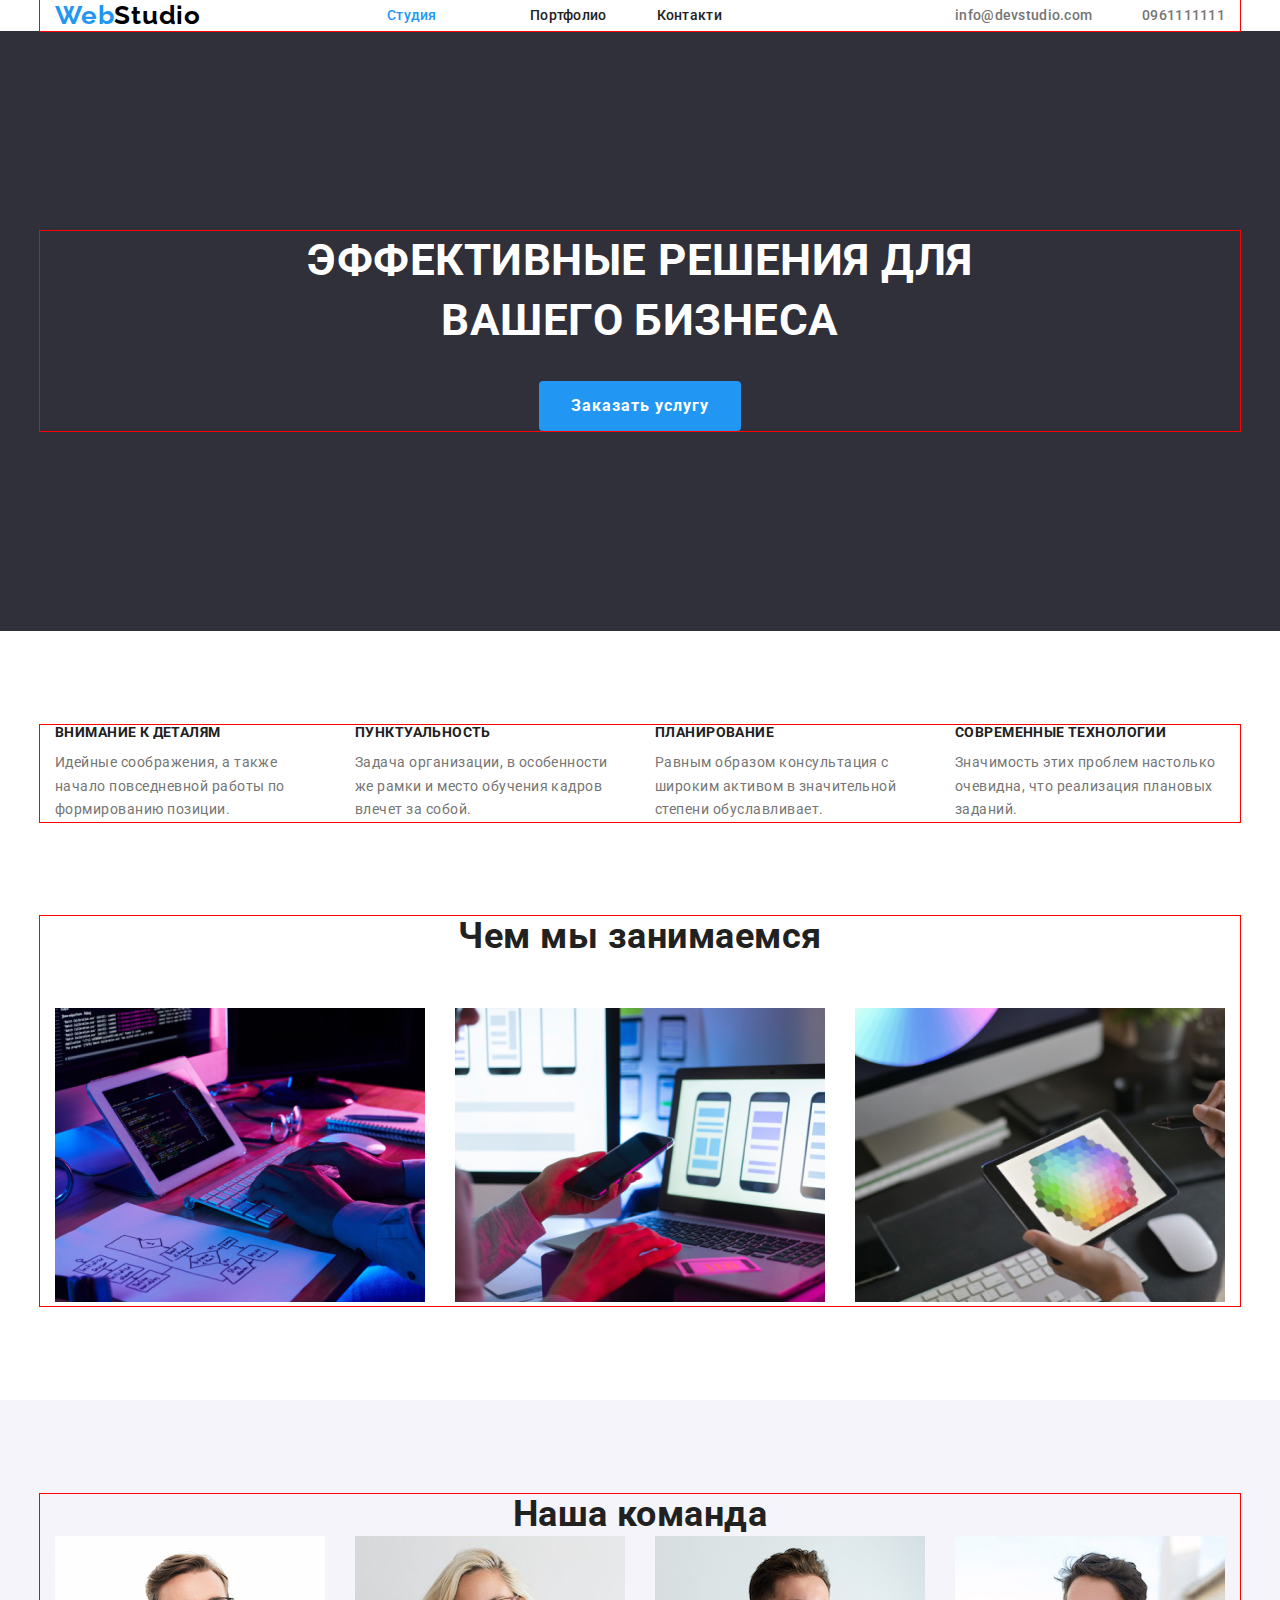
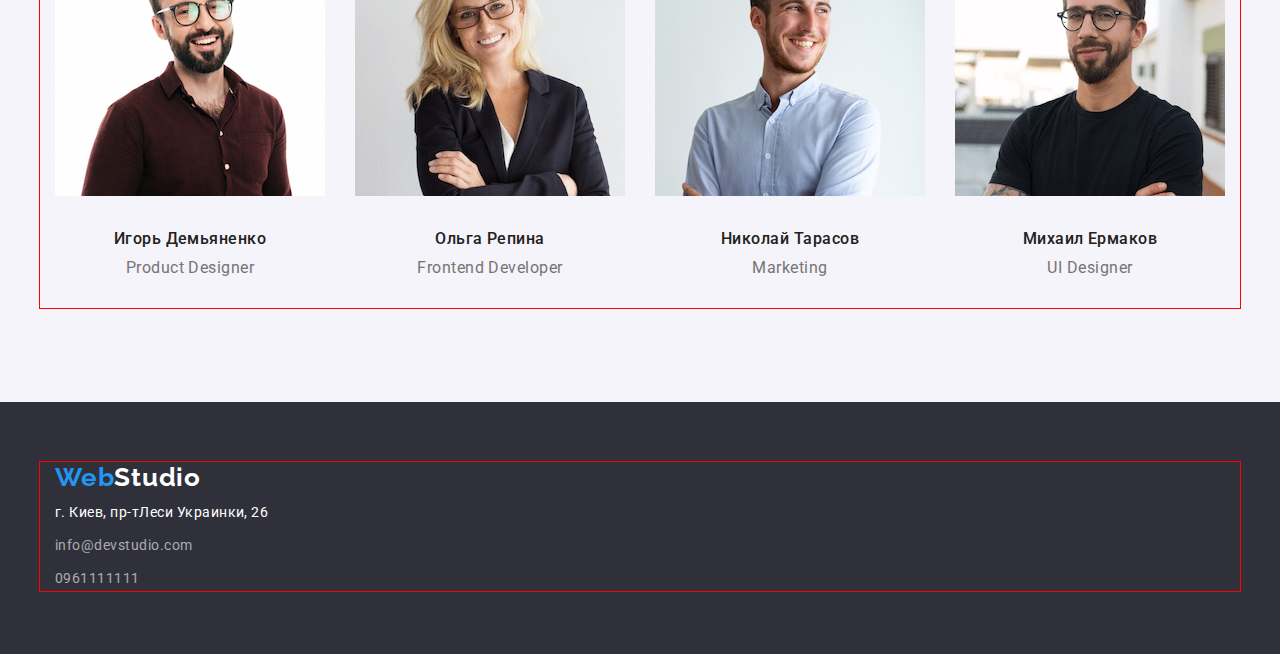
==== index.html @ 9a8a69e4 "first" ====
<!DOCTYPE html>
<html lang="en">

<head>
    <meta charset="UTF-8">
    <meta http-equiv="X-UA-Compatible" content="IE=edge">
    <meta name="viewport" content="width=device-width, initial-scale=1.0">
    <title>Document</title>

    <link rel="preconnect" href="https://fonts.googleapis.com">
    <link rel="preconnect" href="https://fonts.gstatic.com" crossorigin>
    <link href="https://fonts.googleapis.com/css2?family=Raleway:wght@700&family=Roboto:wght@400;500;700&display=swap" rel="stylesheet">
    <link rel="stylesheet" href="node_modules/modern-normalize/modern-normalize.css">
    <link rel="stylesheet" href="./css/styles.css">



</head>

<body>
    <header class="header">

        <div class="container">
            <nav class="header-nav">

                <a href="index.html" class="header-logo logo link"> Web<span class="logo-accent">Studio</span>
            <ul class="header-list list">

                <li class="header-item">

                    <a href ="./index.html" class="header-link current link"> Студия </a>

                </li>

                <li class="header-item">


                    <a href="./portfolio.html" class="header-link link">Портфолио</a></li>
                <li class="header-item">

                    <a href="" class="header-link link"> Контакти</a>
                </li>
                </ul>
            </nav>

            <ul class="site-contact list">
                <li class="site-item">
                    <a href="mailto:info@devstudio.com" class="contact-item link">info@devstudio.com</a>
                </li>
                <li class="site-item">
                    <a href="tel:0961111111" class="contact-item link">0961111111</a>
                </li>
            </ul>
        </div>

    </header>

    <main>
        <section class="first">
            <div class="container">
                <h1 class="first-title">Эффективные решения для вашего бизнеса</h1>
                <button class="first-btn " type="Заказать услугу "> Заказать услугу</button>
            </div>
        </section>

        <section class="second ">
            <div class="container ">
                <h2></h2>
                <ul class="second-content list ">
                    <li class="second-list ">

                        <h3 class="second-title "> Внимание к деталям </h3>
                        <p class="second-text ">Идейные соображения, а также начало повседневной работы по формированию позиции.</p>
                    </li>
                    <li class="second-list ">
                        <h3 class="second-title ">Пунктуальность</h3>
                        <p class="second-text ">Задача организации, в особенности же рамки и место обучения кадров влечет за собой.</p>
                    </li>
                    <li class="second-list ">
                        <h3 class="second-title ">Планирование</h3>
                        <p class="second-text ">Равным образом консультация с широким активом в значительной степени обуславливает.</p>
                    </li>
                    <li class="second-list ">
                        <h3 class="second-title ">Современные технологии</h3>
                        <p class="second-text ">Значимость этих проблем настолько очевидна, что реализация плановых заданий.</p>
                    </li>
                </ul>
            </div>
        </section>
        <section class="third ">
            <div class="container ">
                <h2 class="third-title ">Чем мы занимаемся</h2>
                <ul class="third-img list ">
                    <li class="third-item">
                        <img src="images/goit-img.jpg " alt="фото " width="370 " /> </li>
                    <li class="third-item">
                        <img src="images/img-2.jpg " alt="фото2 " width="370 " /> </li>
                    <li class="third-item">
                        <img src="images/img-3.jpg " alt="фото3 " width="370 " /> </li>
                </ul>
            </div>
        </section>
        <section class="team ">
            <div class="container ">
                <h2 class="team-title ">Наша команда</h2>
                <ul class="team-list list ">
                    <li class="team-item">
                        <img src="images/demianenko-img.jpg " alt="Демьяненко " width="270 " /><br>
                        <div class="team-people">
                            <h3 class="team-pre-title ">Игорь Демьяненко</h3>
                            <p class="team-text ">Product Designer</p>
                        </div>
                    </li>
                    <li class="team-item">
                        <img src="images/repina-img-2.jpg " alt="Репина " width="270 " /> <br>
                        <div class="team-people">
                            <h3 class="team-pre-title ">Ольга Репина</h3>
                            <p class="team-text ">Frontend Developer</p>
                        </div>
                    </li>
                    <li class="team-item">
                        <img src="images/taraskov-img-3.jpg " alt="Тарасков " width="270 " /> <br>
                        <div class="team-people">
                            <h3 class="team-pre-title ">Николай Тарасов</h3>
                            <p class="team-text ">Marketing</p>
                        </div>
                    </li>
                    <li class="team-item">
                        <img src="images/ermakov-img-4.jpg " alt="Ермаков " width="270 " /> <br>
                        <div class="team-people">
                            <h3 class="team-pre-title ">Михаил Ермаков</h3>
                            <p class="team-text ">UI Designer</p>
                        </div>

                    </li>
                </ul>
            </div>
        </section>
    </main>

    <footer class="footer ">
        <div class="container ">
            <a href="index.html " class="logo "> Web<span class="logo-accent-footer ">Studio</span>
        <address> 
            <ul class="footer-list list ">
        <li class="footer-item  ">
            <a href  class="footer-addres link" ="https://bit.ly/3pXMvUd " target="_blank " rel="noreferrer noopener ">  г. Киев, пр-тЛеси Украинки, 26</a></li>
            <li class="footer-item ">
                <a href="mailto:info@devstudio.com " class="footer-contact link">info@devstudio.com</a></li>
            <li class="footer-item ">
                <a href="tel:0961111111 " class="footer-contact link">0961111111</a></li>
            </ul>

            </address>
        </div>
    </footer>
</body>


</html>
---- css/styles.css ----
:root {
                                                                                             --primary-text-color: #757575;
                                                                                             --title-text-color: #212121;
                                                                                             --accent-color: #2196F3;
                                                                                             --primary-bg-color: #ffffff;
                                                                                         }
                                                                                         
                                                                                         p,
                                                                                         h1,
                                                                                         h2,
                                                                                         h3,
                                                                                         h4,
                                                                                         h5,
                                                                                         h6 {
                                                                                             margin: 0;
                                                                                         }
                                                                                         
                                                                                         ul,
                                                                                         ol {
                                                                                             margin: 0;
                                                                                             padding-left: 0;
                                                                                         }
                                                                                         
                                                                                         .container {
                                                                                             margin: 0 auto;
                                                                                             padding-left: 15px;
                                                                                             padding-right: 15px;
                                                                                             width: 1200px;
                                                                                             outline: 1px solid red;
                                                                                         }
                                                                                         
                                                                                         body {
                                                                                             background-color: #ffffff;
                                                                                             color: var(--primary-text-color);
                                                                                             font-family: 'Roboto', sans-serif;
                                                                                             font-style: normal;
                                                                                             letter-spacing: 0.03em;
                                                                                         }
                                                                                         /* Header----------------------- */
                                                                                         
                                                                                         .link {
                                                                                             text-decoration: none;
                                                                                         }
                                                                                         
                                                                                         .header {
                                                                                             display: flex;
                                                                                             background-color: #ffffff;
                                                                                             text-transform: none;
                                                                                         }
                                                                                         
                                                                                         .header .container {
                                                                                             display: flex;
                                                                                             align-items: center;
                                                                                         }
                                                                                         
                                                                                         .header-logo {
                                                                                             margin-right: 93px;
                                                                                             text-decoration: none;
                                                                                             display: flex;
                                                                                         }
                                                                                         
                                                                                         .header-nav {
                                                                                             display: flex;
                                                                                             align-items: center;
                                                                                         }
                                                                                         
                                                                                         .header-list {
                                                                                             display: flex;
                                                                                         }
                                                                                         
                                                                                         .header-item:not(:last-child) {
                                                                                             margin-right: 50px;
                                                                                         }
                                                                                         
                                                                                         .site-contact {
                                                                                             display: flex;
                                                                                             margin-left: auto;
                                                                                         }
                                                                                         
                                                                                         .site-item:not(:last-child) {
                                                                                             margin-right: 50px;
                                                                                         }
                                                                                         
                                                                                         .header-link,
                                                                                         .contact-item {
                                                                                             color: #212121;
                                                                                             font-weight: 500;
                                                                                             font-size: 14px;
                                                                                             line-height: 1.14;
                                                                                             letter-spacing: 0.02em;
                                                                                         }
                                                                                         
                                                                                         .contact-item {
                                                                                             color: #757575;
                                                                                         }
                                                                                         
                                                                                         .list {
                                                                                             list-style: none;
                                                                                         }
                                                                                         
                                                                                         .header-link:hover,
                                                                                         .contact-item:hover,
                                                                                         .header-link:focus,
                                                                                         .contact-item:focus {
                                                                                             background-color: #ffffff;
                                                                                             color: #2196F3;
                                                                                         }
                                                                                         /* first-section------------------------  */
                                                                                         
                                                                                         .first {
                                                                                             background-color: #2f303a;
                                                                                             display: block;
                                                                                             padding-top: 200px;
                                                                                             padding-bottom: 200px;
                                                                                             margin-left: auto;
                                                                                             margin-right: auto;
                                                                                             justify-content: center;
                                                                                         }
                                                                                         
                                                                                         .first-title {
                                                                                             color: #ffffff;
                                                                                             font-family: 'Roboto';
                                                                                             font-style: normal;
                                                                                             font-weight: 900px;
                                                                                             font-size: 44px;
                                                                                             line-height: 1.36;
                                                                                             text-align: center;
                                                                                             text-transform: uppercase;
                                                                                             margin-bottom: 30px;
                                                                                             max-width: 696px;
                                                                                             margin-left: auto;
                                                                                             margin-right: auto;
                                                                                         }
                                                                                         
                                                                                         .first-btn {
                                                                                             background-color: #2196F3;
                                                                                             color: #ffffff;
                                                                                             cursor: pointer;
                                                                                             font-family: inherit;
                                                                                             font-style: normal;
                                                                                             font-weight: 700;
                                                                                             font-size: 16px;
                                                                                             line-height: 1.87;
                                                                                             text-align: center;
                                                                                             letter-spacing: 0.06em;
                                                                                             justify-content: center;
                                                                                             border-radius: 4px;
                                                                                             padding: 10px 32px;
                                                                                             margin-left: auto;
                                                                                             margin-right: auto;
                                                                                             display: flex;
                                                                                             border: red;
                                                                                         }
                                                                                         /* second----------------- */
                                                                                         
                                                                                         .second {
                                                                                             padding-top: 94px;
                                                                                             padding-bottom: 47px;
                                                                                         }
                                                                                         
                                                                                         .second-content {
                                                                                             display: flex;
                                                                                         }
                                                                                         
                                                                                         .second-list {
                                                                                             max-width: 270px;
                                                                                         }
                                                                                         
                                                                                         .second-list:not(:last-child) {
                                                                                             margin-right: 30px;
                                                                                         }
                                                                                         
                                                                                         .second-title {
                                                                                             color: #212121;
                                                                                             font-weight: 700;
                                                                                             font-size: 14px;
                                                                                             line-height: 1.14;
                                                                                             letter-spacing: 00.03em;
                                                                                             text-transform: uppercase;
                                                                                             margin-bottom: 10px;
                                                                                         }
                                                                                         
                                                                                         .second-text {
                                                                                             color: #757575;
                                                                                             font-size: 14px;
                                                                                             line-height: 1.7;
                                                                                         }
                                                                                         /* third-------------------- */
                                                                                         
                                                                                         .third {
                                                                                             padding-top: 47px;
                                                                                             padding-bottom: 94px;
                                                                                         }
                                                                                         
                                                                                         .third-title {
                                                                                             margin-bottom: 50px;
                                                                                         }
                                                                                         
                                                                                         .third-img {
                                                                                             display: flex;
                                                                                         }
                                                                                         
                                                                                         .third-item:not(:last-child) {
                                                                                             margin-right: 30px;
                                                                                         }
                                                                                         /* team---------------- */
                                                                                         
                                                                                         .team {
                                                                                             background-color: #f5f4fa;
                                                                                             padding-top: 94px;
                                                                                             padding-bottom: 94px;
                                                                                         }
                                                                                         
                                                                                         .team-list {
                                                                                             display: flex;
                                                                                         }
                                                                                         
                                                                                         .team-item {
                                                                                             width: 270px;
                                                                                         }
                                                                                         
                                                                                         .team-item:not(:last-child) {
                                                                                             margin-right: 30px;
                                                                                         }
                                                                                         
                                                                                         .third-title,
                                                                                         .team-title {
                                                                                             color: #212121;
                                                                                             font-weight: 700;
                                                                                             font-size: 36px;
                                                                                             line-height: 1.16;
                                                                                             text-align: center;
                                                                                         }
                                                                                         
                                                                                         .team-pre-title {
                                                                                             color: #212121;
                                                                                             font-weight: 500;
                                                                                             font-size: 16px;
                                                                                             line-height: 1.18;
                                                                                             text-align: center;
                                                                                             margin-bottom: 10px;
                                                                                         }
                                                                                         
                                                                                         .team-text {
                                                                                             color: #757575;
                                                                                             font-size: 16px;
                                                                                             line-height: 1.18;
                                                                                             text-align: center;
                                                                                         }
                                                                                         
                                                                                         .team-people {
                                                                                             padding-top: 30px;
                                                                                             padding-bottom: 30px;
                                                                                         }
                                                                                         /* footer---------------------- */
                                                                                         
                                                                                         .footer {
                                                                                             background-color: #2f303a;
                                                                                             height: 252px;
                                                                                             top: 2097px;
                                                                                             padding-top: 60px;
                                                                                             padding-bottom: 60px;
                                                                                         }
                                                                                         
                                                                                         .footer-addres:hover,
                                                                                         .footer-contact:hover,
                                                                                         .footer-addres:focus,
                                                                                         .footer-contact:focus {
                                                                                             background-color: #2f303a;
                                                                                             color: #2196F3;
                                                                                         }
                                                                                         
                                                                                         .footer-addres {
                                                                                             color: #ffffff;
                                                                                             font-family: roboto;
                                                                                             font-size: 14px;
                                                                                             line-height: 1.7;
                                                                                         }
                                                                                         
                                                                                         .footer-contact {
                                                                                             color: rgba(255, 255, 255, 0.6);
                                                                                             font-size: 14px;
                                                                                             line-height: 1.7;
                                                                                         }
                                                                                         
                                                                                         .logo-accent-footer {
                                                                                             color: #ffffff;
                                                                                             font-family: raleway;
                                                                                             padding-bottom: 20px;
                                                                                             text-decoration: none;
                                                                                         }
                                                                                         
                                                                                         .footer {
                                                                                             font-family: roboto;
                                                                                         }
                                                                                         
                                                                                         .footer-item {
                                                                                             margin-bottom: 9px;
                                                                                             font-style: normal;
                                                                                         }
                                                                                         
                                                                                         .button {
                                                                                             background-color: #f5f4fa;
                                                                                             color: #212121;
                                                                                             font-family: inherit;
                                                                                             font-style: normal;
                                                                                             font-weight: 500;
                                                                                             font-size: 16px;
                                                                                             line-height: 1.62;
                                                                                             text-align: center;
                                                                                             letter-spacing: 0.03em;
                                                                                             cursor: pointer;
                                                                                             border: 1px solid transparent;
                                                                                             display: flex;
                                                                                         }
                                                                                         
                                                                                         .button:hover,
                                                                                         .button:focus {
                                                                                             background-color: #2196F3;
                                                                                             color: #ffffff;
                                                                                         }
                                                                                         
                                                                                         .logo {
                                                                                             color: #2196F3;
                                                                                             font-family: 'Raleway';
                                                                                             font-style: normal;
                                                                                             font-weight: 700;
                                                                                             font-size: 26px;
                                                                                             line-height: 1.2;
                                                                                             text-align: left;
                                                                                             letter-spacing: 00.03em;
                                                                                             text-decoration: none;
                                                                                         }
                                                                                         
                                                                                         .portfolio-title {
                                                                                             font-weight: 700;
                                                                                             font-size: 18px;
                                                                                             line-height: 2;
                                                                                             color: #212121;
                                                                                             letter-spacing: 0.06em;
                                                                                         }
                                                                                         
                                                                                         .portfolio-text {
                                                                                             font-size: 16px;
                                                                                             line-height: 1.87;
                                                                                             color: #757575;
                                                                                         }
                                                                                         
                                                                                         .current {
                                                                                             color: #2196F3;
                                                                                         }
                                                                                         
                                                                                         .logo-accent {
                                                                                             color: black;
                                                                                         }
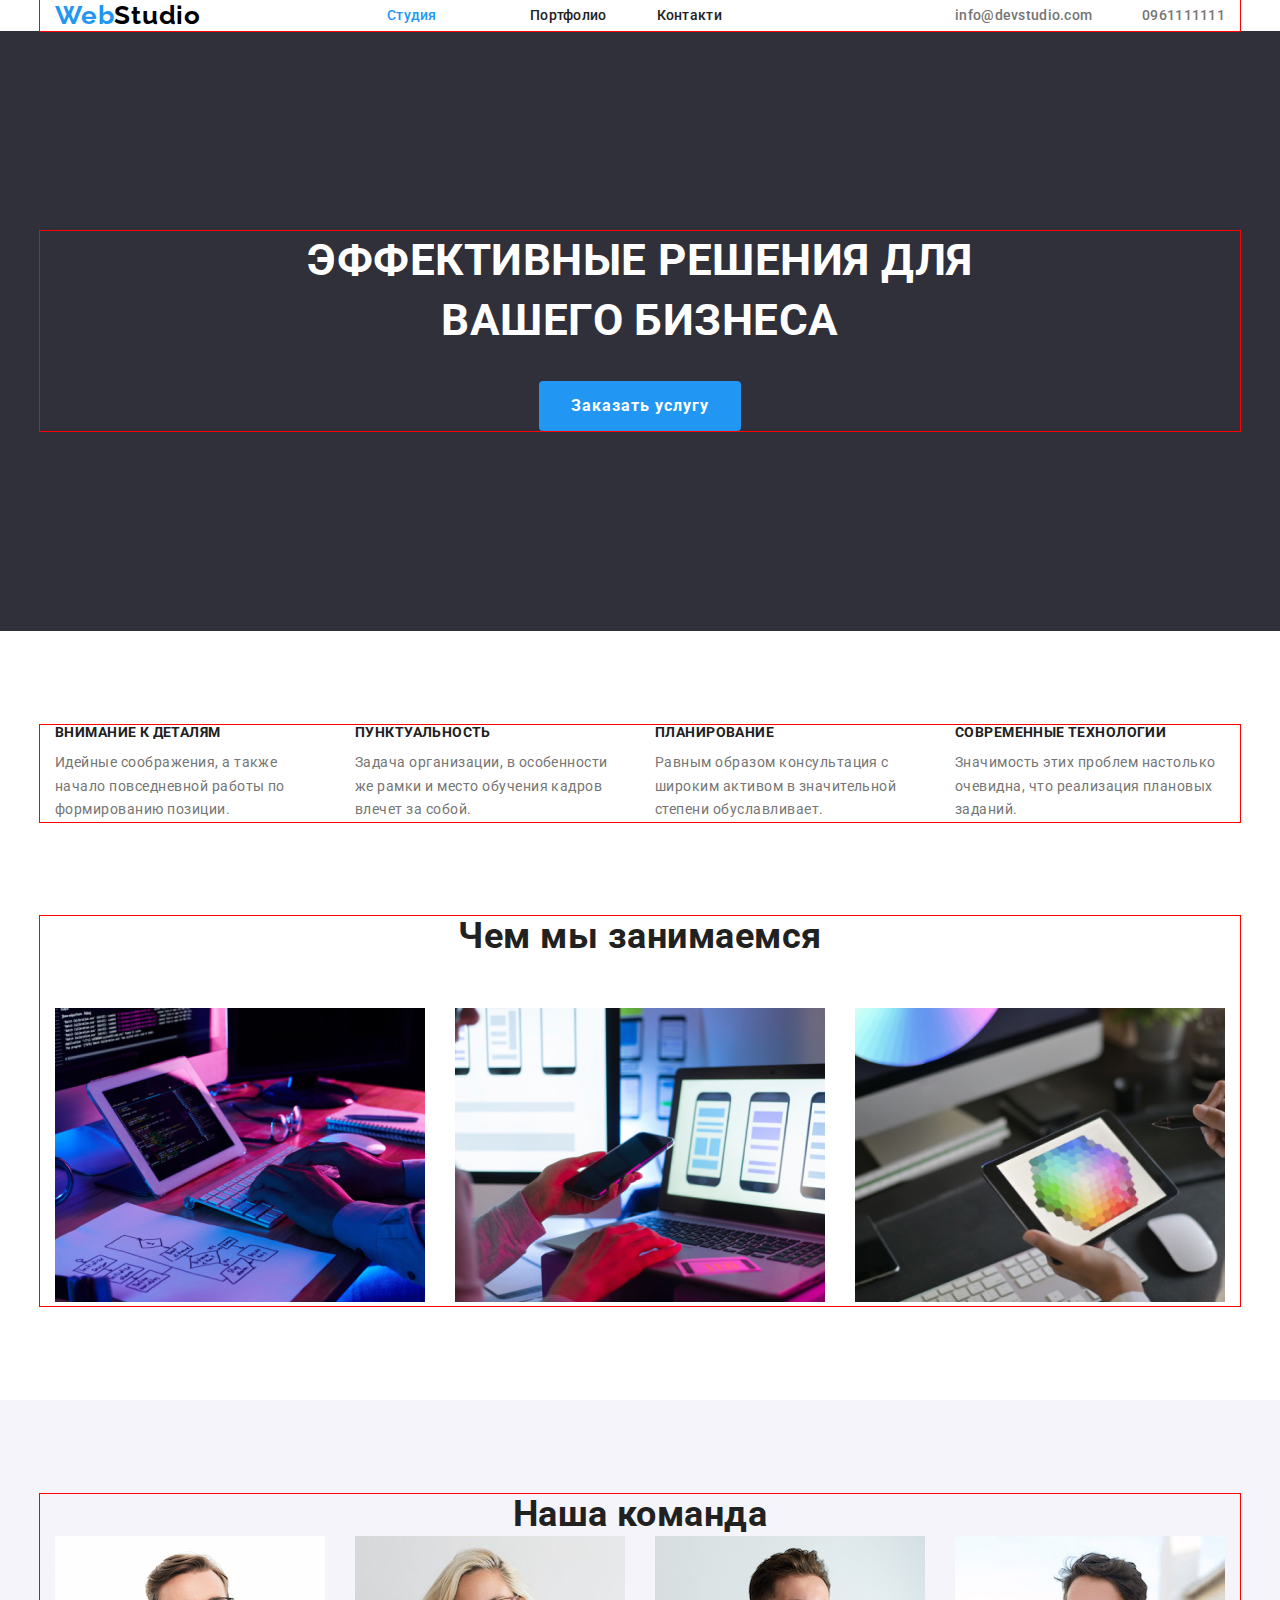
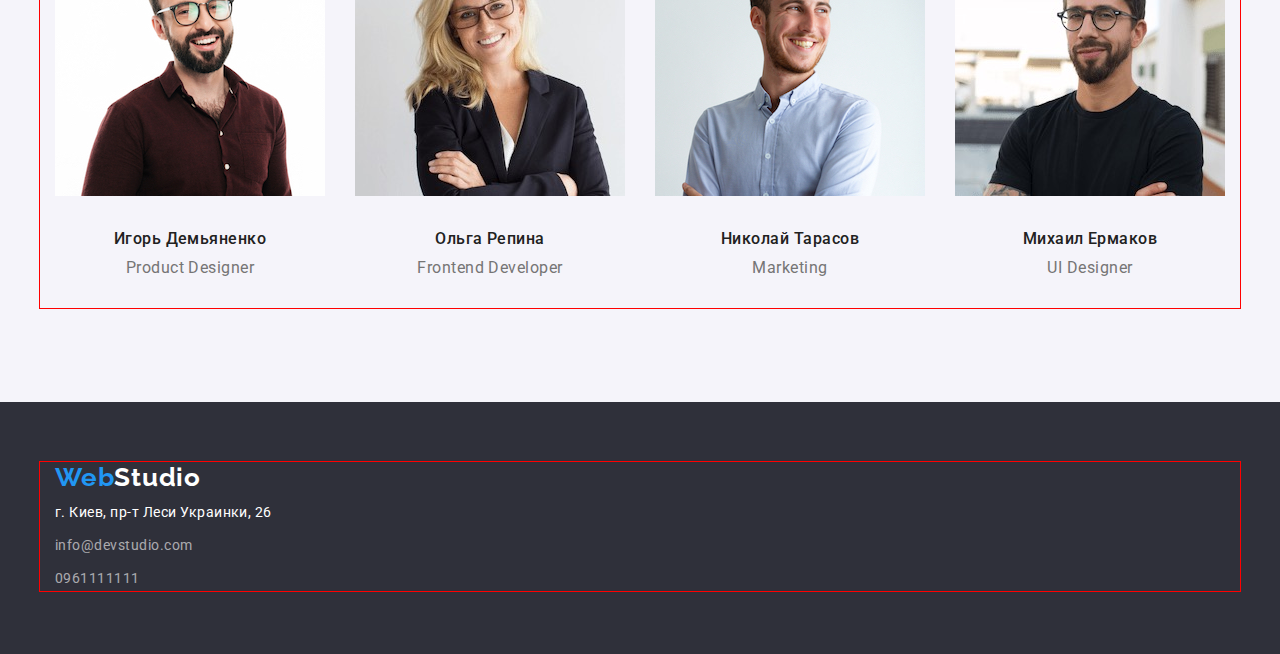
==== commit 72a95398: "homework#3" ====
--- a/index.html
+++ b/index.html
@@ -144,7 +144,7 @@
         <address> 
             <ul class="footer-list list ">
         <li class="footer-item  ">
-            <a href  class="footer-addres link" ="https://bit.ly/3pXMvUd " target="_blank " rel="noreferrer noopener ">  г. Киев, пр-тЛеси Украинки, 26</a></li>
+            <a href  class="footer-addres link" ="https://bit.ly/3pXMvUd " target="_blank " rel="noreferrer noopener ">  г. Киев, пр-т Леси Украинки, 26</a></li>
             <li class="footer-item ">
                 <a href="mailto:info@devstudio.com " class="footer-contact link">info@devstudio.com</a></li>
             <li class="footer-item ">
--- a/css/styles.css
+++ b/css/styles.css
@@ -1,355 +1,401 @@
-                                                                                          :root {
-                                                                                             --primary-text-color: #757575;
-                                                                                             --title-text-color: #212121;
-                                                                                             --accent-color: #2196F3;
-                                                                                             --primary-bg-color: #ffffff;
-                                                                                         }
-                                                                                         
-                                                                                         p,
-                                                                                         h1,
-                                                                                         h2,
-                                                                                         h3,
-                                                                                         h4,
-                                                                                         h5,
-                                                                                         h6 {
-                                                                                             margin: 0;
-                                                                                         }
-                                                                                         
-                                                                                         ul,
-                                                                                         ol {
-                                                                                             margin: 0;
-                                                                                             padding-left: 0;
-                                                                                         }
-                                                                                         
-                                                                                         .container {
-                                                                                             margin: 0 auto;
-                                                                                             padding-left: 15px;
-                                                                                             padding-right: 15px;
-                                                                                             width: 1200px;
-                                                                                             outline: 1px solid red;
-                                                                                         }
-                                                                                         
-                                                                                         body {
-                                                                                             background-color: #ffffff;
-                                                                                             color: var(--primary-text-color);
-                                                                                             font-family: 'Roboto', sans-serif;
-                                                                                             font-style: normal;
-                                                                                             letter-spacing: 0.03em;
-                                                                                         }
-                                                                                         /* Header----------------------- */
-                                                                                         
-                                                                                         .link {
-                                                                                             text-decoration: none;
-                                                                                         }
-                                                                                         
-                                                                                         .header {
-                                                                                             display: flex;
-                                                                                             background-color: #ffffff;
-                                                                                             text-transform: none;
-                                                                                         }
-                                                                                         
-                                                                                         .header .container {
-                                                                                             display: flex;
-                                                                                             align-items: center;
-                                                                                         }
-                                                                                         
-                                                                                         .header-logo {
-                                                                                             margin-right: 93px;
-                                                                                             text-decoration: none;
-                                                                                             display: flex;
-                                                                                         }
-                                                                                         
-                                                                                         .header-nav {
-                                                                                             display: flex;
-                                                                                             align-items: center;
-                                                                                         }
-                                                                                         
-                                                                                         .header-list {
-                                                                                             display: flex;
-                                                                                         }
-                                                                                         
-                                                                                         .header-item:not(:last-child) {
-                                                                                             margin-right: 50px;
-                                                                                         }
-                                                                                         
-                                                                                         .site-contact {
-                                                                                             display: flex;
-                                                                                             margin-left: auto;
-                                                                                         }
-                                                                                         
-                                                                                         .site-item:not(:last-child) {
-                                                                                             margin-right: 50px;
-                                                                                         }
-                                                                                         
-                                                                                         .header-link,
-                                                                                         .contact-item {
-                                                                                             color: #212121;
-                                                                                             font-weight: 500;
-                                                                                             font-size: 14px;
-                                                                                             line-height: 1.14;
-                                                                                             letter-spacing: 0.02em;
-                                                                                         }
-                                                                                         
-                                                                                         .contact-item {
-                                                                                             color: #757575;
-                                                                                         }
-                                                                                         
-                                                                                         .list {
-                                                                                             list-style: none;
-                                                                                         }
-                                                                                         
-                                                                                         .header-link:hover,
-                                                                                         .contact-item:hover,
-                                                                                         .header-link:focus,
-                                                                                         .contact-item:focus {
-                                                                                             background-color: #ffffff;
-                                                                                             color: #2196F3;
-                                                                                         }
-                                                                                         /* first-section------------------------  */
-                                                                                         
-                                                                                         .first {
-                                                                                             background-color: #2f303a;
-                                                                                             display: block;
-                                                                                             padding-top: 200px;
-                                                                                             padding-bottom: 200px;
-                                                                                             margin-left: auto;
-                                                                                             margin-right: auto;
-                                                                                             justify-content: center;
-                                                                                         }
-                                                                                         
-                                                                                         .first-title {
-                                                                                             color: #ffffff;
-                                                                                             font-family: 'Roboto';
-                                                                                             font-style: normal;
-                                                                                             font-weight: 900px;
-                                                                                             font-size: 44px;
-                                                                                             line-height: 1.36;
-                                                                                             text-align: center;
-                                                                                             text-transform: uppercase;
-                                                                                             margin-bottom: 30px;
-                                                                                             max-width: 696px;
-                                                                                             margin-left: auto;
-                                                                                             margin-right: auto;
-                                                                                         }
-                                                                                         
-                                                                                         .first-btn {
-                                                                                             background-color: #2196F3;
-                                                                                             color: #ffffff;
-                                                                                             cursor: pointer;
-                                                                                             font-family: inherit;
-                                                                                             font-style: normal;
-                                                                                             font-weight: 700;
-                                                                                             font-size: 16px;
-                                                                                             line-height: 1.87;
-                                                                                             text-align: center;
-                                                                                             letter-spacing: 0.06em;
-                                                                                             justify-content: center;
-                                                                                             border-radius: 4px;
-                                                                                             padding: 10px 32px;
-                                                                                             margin-left: auto;
-                                                                                             margin-right: auto;
-                                                                                             display: flex;
-                                                                                             border: red;
-                                                                                         }
-                                                                                         /* second----------------- */
-                                                                                         
-                                                                                         .second {
-                                                                                             padding-top: 94px;
-                                                                                             padding-bottom: 47px;
-                                                                                         }
-                                                                                         
-                                                                                         .second-content {
-                                                                                             display: flex;
-                                                                                         }
-                                                                                         
-                                                                                         .second-list {
-                                                                                             max-width: 270px;
-                                                                                         }
-                                                                                         
-                                                                                         .second-list:not(:last-child) {
-                                                                                             margin-right: 30px;
-                                                                                         }
-                                                                                         
-                                                                                         .second-title {
-                                                                                             color: #212121;
-                                                                                             font-weight: 700;
-                                                                                             font-size: 14px;
-                                                                                             line-height: 1.14;
-                                                                                             letter-spacing: 00.03em;
-                                                                                             text-transform: uppercase;
-                                                                                             margin-bottom: 10px;
-                                                                                         }
-                                                                                         
-                                                                                         .second-text {
-                                                                                             color: #757575;
-                                                                                             font-size: 14px;
-                                                                                             line-height: 1.7;
-                                                                                         }
-                                                                                         /* third-------------------- */
-                                                                                         
-                                                                                         .third {
-                                                                                             padding-top: 47px;
-                                                                                             padding-bottom: 94px;
-                                                                                         }
-                                                                                         
-                                                                                         .third-title {
-                                                                                             margin-bottom: 50px;
-                                                                                         }
-                                                                                         
-                                                                                         .third-img {
-                                                                                             display: flex;
-                                                                                         }
-                                                                                         
-                                                                                         .third-item:not(:last-child) {
-                                                                                             margin-right: 30px;
-                                                                                         }
-                                                                                         /* team---------------- */
-                                                                                         
-                                                                                         .team {
-                                                                                             background-color: #f5f4fa;
-                                                                                             padding-top: 94px;
-                                                                                             padding-bottom: 94px;
-                                                                                         }
-                                                                                         
-                                                                                         .team-list {
-                                                                                             display: flex;
-                                                                                         }
-                                                                                         
-                                                                                         .team-item {
-                                                                                             width: 270px;
-                                                                                         }
-                                                                                         
-                                                                                         .team-item:not(:last-child) {
-                                                                                             margin-right: 30px;
-                                                                                         }
-                                                                                         
-                                                                                         .third-title,
-                                                                                         .team-title {
-                                                                                             color: #212121;
-                                                                                             font-weight: 700;
-                                                                                             font-size: 36px;
-                                                                                             line-height: 1.16;
-                                                                                             text-align: center;
-                                                                                         }
-                                                                                         
-                                                                                         .team-pre-title {
-                                                                                             color: #212121;
-                                                                                             font-weight: 500;
-                                                                                             font-size: 16px;
-                                                                                             line-height: 1.18;
-                                                                                             text-align: center;
-                                                                                             margin-bottom: 10px;
-                                                                                         }
-                                                                                         
-                                                                                         .team-text {
-                                                                                             color: #757575;
-                                                                                             font-size: 16px;
-                                                                                             line-height: 1.18;
-                                                                                             text-align: center;
-                                                                                         }
-                                                                                         
-                                                                                         .team-people {
-                                                                                             padding-top: 30px;
-                                                                                             padding-bottom: 30px;
-                                                                                         }
-                                                                                         /* footer---------------------- */
-                                                                                         
-                                                                                         .footer {
-                                                                                             background-color: #2f303a;
-                                                                                             height: 252px;
-                                                                                             top: 2097px;
-                                                                                             padding-top: 60px;
-                                                                                             padding-bottom: 60px;
-                                                                                         }
-                                                                                         
-                                                                                         .footer-addres:hover,
-                                                                                         .footer-contact:hover,
-                                                                                         .footer-addres:focus,
-                                                                                         .footer-contact:focus {
-                                                                                             background-color: #2f303a;
-                                                                                             color: #2196F3;
-                                                                                         }
-                                                                                         
-                                                                                         .footer-addres {
-                                                                                             color: #ffffff;
-                                                                                             font-family: roboto;
-                                                                                             font-size: 14px;
-                                                                                             line-height: 1.7;
-                                                                                         }
-                                                                                         
-                                                                                         .footer-contact {
-                                                                                             color: rgba(255, 255, 255, 0.6);
-                                                                                             font-size: 14px;
-                                                                                             line-height: 1.7;
-                                                                                         }
-                                                                                         
-                                                                                         .logo-accent-footer {
-                                                                                             color: #ffffff;
-                                                                                             font-family: raleway;
-                                                                                             padding-bottom: 20px;
-                                                                                             text-decoration: none;
-                                                                                         }
-                                                                                         
-                                                                                         .footer {
-                                                                                             font-family: roboto;
-                                                                                         }
-                                                                                         
-                                                                                         .footer-item {
-                                                                                             margin-bottom: 9px;
-                                                                                             font-style: normal;
-                                                                                         }
-                                                                                         
-                                                                                         .button {
-                                                                                             background-color: #f5f4fa;
-                                                                                             color: #212121;
-                                                                                             font-family: inherit;
-                                                                                             font-style: normal;
-                                                                                             font-weight: 500;
-                                                                                             font-size: 16px;
-                                                                                             line-height: 1.62;
-                                                                                             text-align: center;
-                                                                                             letter-spacing: 0.03em;
-                                                                                             cursor: pointer;
-                                                                                             border: 1px solid transparent;
-                                                                                             display: flex;
-                                                                                         }
-                                                                                         
-                                                                                         .button:hover,
-                                                                                         .button:focus {
-                                                                                             background-color: #2196F3;
-                                                                                             color: #ffffff;
-                                                                                         }
-                                                                                         
-                                                                                         .logo {
-                                                                                             color: #2196F3;
-                                                                                             font-family: 'Raleway';
-                                                                                             font-style: normal;
-                                                                                             font-weight: 700;
-                                                                                             font-size: 26px;
-                                                                                             line-height: 1.2;
-                                                                                             text-align: left;
-                                                                                             letter-spacing: 00.03em;
-                                                                                             text-decoration: none;
-                                                                                         }
-                                                                                         
-                                                                                         .portfolio-title {
-                                                                                             font-weight: 700;
-                                                                                             font-size: 18px;
-                                                                                             line-height: 2;
-                                                                                             color: #212121;
-                                                                                             letter-spacing: 0.06em;
-                                                                                         }
-                                                                                         
-                                                                                         .portfolio-text {
-                                                                                             font-size: 16px;
-                                                                                             line-height: 1.87;
-                                                                                             color: #757575;
-                                                                                         }
-                                                                                         
-                                                                                         .current {
-                                                                                             color: #2196F3;
-                                                                                         }
-                                                                                         
-                                                                                         .logo-accent {
-                                                                                             color: black;
-                                                                                         }+                                                                                                                                                                                                        :root {
+                                                                                                                                                                                                           --primary-text-color: #757575;
+                                                                                                                                                                                                           --title-text-color: #212121;
+                                                                                                                                                                                                           --accent-color: #2196F3;
+                                                                                                                                                                                                           --primary-bg-color: #ffffff;
+                                                                                                                                                                                                       }
+                                                                                                                                                                                                       
+                                                                                                                                                                                                       p,
+                                                                                                                                                                                                       h1,
+                                                                                                                                                                                                       h2,
+                                                                                                                                                                                                       h3,
+                                                                                                                                                                                                       h4,
+                                                                                                                                                                                                       h5,
+                                                                                                                                                                                                       h6 {
+                                                                                                                                                                                                           margin: 0;
+                                                                                                                                                                                                       }
+                                                                                                                                                                                                       
+                                                                                                                                                                                                       ul,
+                                                                                                                                                                                                       ol {
+                                                                                                                                                                                                           margin: 0;
+                                                                                                                                                                                                           padding-left: 0;
+                                                                                                                                                                                                       }
+                                                                                                                                                                                                       
+                                                                                                                                                                                                       .container {
+                                                                                                                                                                                                           margin: 0 auto;
+                                                                                                                                                                                                           padding-left: 15px;
+                                                                                                                                                                                                           padding-right: 15px;
+                                                                                                                                                                                                           width: 1200px;
+                                                                                                                                                                                                           outline: 1px solid red;
+                                                                                                                                                                                                       }
+                                                                                                                                                                                                       
+                                                                                                                                                                                                       body {
+                                                                                                                                                                                                           background-color: #ffffff;
+                                                                                                                                                                                                           color: var(--primary-text-color);
+                                                                                                                                                                                                           font-family: 'Roboto', sans-serif;
+                                                                                                                                                                                                           font-style: normal;
+                                                                                                                                                                                                           letter-spacing: 0.03em;
+                                                                                                                                                                                                       }
+                                                                                                                                                                                                       /* Header----------------------- */
+                                                                                                                                                                                                       
+                                                                                                                                                                                                       .link {
+                                                                                                                                                                                                           text-decoration: none;
+                                                                                                                                                                                                       }
+                                                                                                                                                                                                       
+                                                                                                                                                                                                       .header {
+                                                                                                                                                                                                           display: flex;
+                                                                                                                                                                                                           background-color: #ffffff;
+                                                                                                                                                                                                           text-transform: none;
+                                                                                                                                                                                                       }
+                                                                                                                                                                                                       
+                                                                                                                                                                                                       .header .container {
+                                                                                                                                                                                                           display: flex;
+                                                                                                                                                                                                           align-items: center;
+                                                                                                                                                                                                       }
+                                                                                                                                                                                                       
+                                                                                                                                                                                                       .header-logo {
+                                                                                                                                                                                                           margin-right: 93px;
+                                                                                                                                                                                                           text-decoration: none;
+                                                                                                                                                                                                           display: flex;
+                                                                                                                                                                                                       }
+                                                                                                                                                                                                       
+                                                                                                                                                                                                       .header-nav {
+                                                                                                                                                                                                           display: flex;
+                                                                                                                                                                                                           align-items: center;
+                                                                                                                                                                                                       }
+                                                                                                                                                                                                       
+                                                                                                                                                                                                       .header-list {
+                                                                                                                                                                                                           display: flex;
+                                                                                                                                                                                                       }
+                                                                                                                                                                                                       
+                                                                                                                                                                                                       .header-item:not(:last-child) {
+                                                                                                                                                                                                           margin-right: 50px;
+                                                                                                                                                                                                       }
+                                                                                                                                                                                                       
+                                                                                                                                                                                                       .site-contact {
+                                                                                                                                                                                                           display: flex;
+                                                                                                                                                                                                           margin-left: auto;
+                                                                                                                                                                                                       }
+                                                                                                                                                                                                       
+                                                                                                                                                                                                       .site-item:not(:last-child) {
+                                                                                                                                                                                                           margin-right: 50px;
+                                                                                                                                                                                                       }
+                                                                                                                                                                                                       
+                                                                                                                                                                                                       .header-link,
+                                                                                                                                                                                                       .contact-item {
+                                                                                                                                                                                                           color: #212121;
+                                                                                                                                                                                                           font-weight: 500;
+                                                                                                                                                                                                           font-size: 14px;
+                                                                                                                                                                                                           line-height: 1.14;
+                                                                                                                                                                                                           letter-spacing: 0.02em;
+                                                                                                                                                                                                       }
+                                                                                                                                                                                                       
+                                                                                                                                                                                                       .contact-item {
+                                                                                                                                                                                                           color: #757575;
+                                                                                                                                                                                                       }
+                                                                                                                                                                                                       
+                                                                                                                                                                                                       .list {
+                                                                                                                                                                                                           list-style: none;
+                                                                                                                                                                                                       }
+                                                                                                                                                                                                       
+                                                                                                                                                                                                       .header-link:hover,
+                                                                                                                                                                                                       .contact-item:hover,
+                                                                                                                                                                                                       .header-link:focus,
+                                                                                                                                                                                                       .contact-item:focus {
+                                                                                                                                                                                                           background-color: #ffffff;
+                                                                                                                                                                                                           color: #2196F3;
+                                                                                                                                                                                                       }
+                                                                                                                                                                                                       /* first-section------------------------  */
+                                                                                                                                                                                                       
+                                                                                                                                                                                                       .first {
+                                                                                                                                                                                                           background-color: #2f303a;
+                                                                                                                                                                                                           display: block;
+                                                                                                                                                                                                           padding-top: 200px;
+                                                                                                                                                                                                           padding-bottom: 200px;
+                                                                                                                                                                                                           margin-left: auto;
+                                                                                                                                                                                                           margin-right: auto;
+                                                                                                                                                                                                           justify-content: center;
+                                                                                                                                                                                                       }
+                                                                                                                                                                                                       
+                                                                                                                                                                                                       .first-title {
+                                                                                                                                                                                                           color: #ffffff;
+                                                                                                                                                                                                           font-family: 'Roboto';
+                                                                                                                                                                                                           font-style: normal;
+                                                                                                                                                                                                           font-weight: 900px;
+                                                                                                                                                                                                           font-size: 44px;
+                                                                                                                                                                                                           line-height: 1.36;
+                                                                                                                                                                                                           text-align: center;
+                                                                                                                                                                                                           text-transform: uppercase;
+                                                                                                                                                                                                           margin-bottom: 30px;
+                                                                                                                                                                                                           max-width: 696px;
+                                                                                                                                                                                                           margin-left: auto;
+                                                                                                                                                                                                           margin-right: auto;
+                                                                                                                                                                                                       }
+                                                                                                                                                                                                       
+                                                                                                                                                                                                       .first-btn {
+                                                                                                                                                                                                           background-color: #2196F3;
+                                                                                                                                                                                                           color: #ffffff;
+                                                                                                                                                                                                           cursor: pointer;
+                                                                                                                                                                                                           font-family: inherit;
+                                                                                                                                                                                                           font-style: normal;
+                                                                                                                                                                                                           font-weight: 700;
+                                                                                                                                                                                                           font-size: 16px;
+                                                                                                                                                                                                           line-height: 1.87;
+                                                                                                                                                                                                           text-align: center;
+                                                                                                                                                                                                           letter-spacing: 0.06em;
+                                                                                                                                                                                                           justify-content: center;
+                                                                                                                                                                                                           border-radius: 4px;
+                                                                                                                                                                                                           padding: 10px 32px;
+                                                                                                                                                                                                           margin-left: auto;
+                                                                                                                                                                                                           margin-right: auto;
+                                                                                                                                                                                                           display: flex;
+                                                                                                                                                                                                           border: red;
+                                                                                                                                                                                                       }
+                                                                                                                                                                                                       /* second----------------- */
+                                                                                                                                                                                                       
+                                                                                                                                                                                                       .second {
+                                                                                                                                                                                                           padding-top: 94px;
+                                                                                                                                                                                                           padding-bottom: 47px;
+                                                                                                                                                                                                       }
+                                                                                                                                                                                                       
+                                                                                                                                                                                                       .second-content {
+                                                                                                                                                                                                           display: flex;
+                                                                                                                                                                                                       }
+                                                                                                                                                                                                       
+                                                                                                                                                                                                       .second-list {
+                                                                                                                                                                                                           max-width: 270px;
+                                                                                                                                                                                                       }
+                                                                                                                                                                                                       
+                                                                                                                                                                                                       .second-list:not(:last-child) {
+                                                                                                                                                                                                           margin-right: 30px;
+                                                                                                                                                                                                       }
+                                                                                                                                                                                                       
+                                                                                                                                                                                                       .second-title {
+                                                                                                                                                                                                           color: #212121;
+                                                                                                                                                                                                           font-weight: 700;
+                                                                                                                                                                                                           font-size: 14px;
+                                                                                                                                                                                                           line-height: 1.14;
+                                                                                                                                                                                                           letter-spacing: 00.03em;
+                                                                                                                                                                                                           text-transform: uppercase;
+                                                                                                                                                                                                           margin-bottom: 10px;
+                                                                                                                                                                                                       }
+                                                                                                                                                                                                       
+                                                                                                                                                                                                       .second-text {
+                                                                                                                                                                                                           color: #757575;
+                                                                                                                                                                                                           font-size: 14px;
+                                                                                                                                                                                                           line-height: 1.7;
+                                                                                                                                                                                                       }
+                                                                                                                                                                                                       /* third-------------------- */
+                                                                                                                                                                                                       
+                                                                                                                                                                                                       .third {
+                                                                                                                                                                                                           padding-top: 47px;
+                                                                                                                                                                                                           padding-bottom: 94px;
+                                                                                                                                                                                                       }
+                                                                                                                                                                                                       
+                                                                                                                                                                                                       .third-title {
+                                                                                                                                                                                                           margin-bottom: 50px;
+                                                                                                                                                                                                       }
+                                                                                                                                                                                                       
+                                                                                                                                                                                                       .third-img {
+                                                                                                                                                                                                           display: flex;
+                                                                                                                                                                                                       }
+                                                                                                                                                                                                       
+                                                                                                                                                                                                       .third-item:not(:last-child) {
+                                                                                                                                                                                                           margin-right: 30px;
+                                                                                                                                                                                                       }
+                                                                                                                                                                                                       /* team---------------- */
+                                                                                                                                                                                                       
+                                                                                                                                                                                                       .team {
+                                                                                                                                                                                                           background-color: #f5f4fa;
+                                                                                                                                                                                                           padding-top: 94px;
+                                                                                                                                                                                                           padding-bottom: 94px;
+                                                                                                                                                                                                       }
+                                                                                                                                                                                                       
+                                                                                                                                                                                                       .team-list {
+                                                                                                                                                                                                           display: flex;
+                                                                                                                                                                                                       }
+                                                                                                                                                                                                       
+                                                                                                                                                                                                       .team-item {
+                                                                                                                                                                                                           width: 270px;
+                                                                                                                                                                                                       }
+                                                                                                                                                                                                       
+                                                                                                                                                                                                       .team-item:not(:last-child) {
+                                                                                                                                                                                                           margin-right: 30px;
+                                                                                                                                                                                                       }
+                                                                                                                                                                                                       
+                                                                                                                                                                                                       .third-title,
+                                                                                                                                                                                                       .team-title {
+                                                                                                                                                                                                           color: #212121;
+                                                                                                                                                                                                           font-weight: 700;
+                                                                                                                                                                                                           font-size: 36px;
+                                                                                                                                                                                                           line-height: 1.16;
+                                                                                                                                                                                                           text-align: center;
+                                                                                                                                                                                                       }
+                                                                                                                                                                                                       
+                                                                                                                                                                                                       .team-pre-title {
+                                                                                                                                                                                                           color: #212121;
+                                                                                                                                                                                                           font-weight: 500;
+                                                                                                                                                                                                           font-size: 16px;
+                                                                                                                                                                                                           line-height: 1.18;
+                                                                                                                                                                                                           text-align: center;
+                                                                                                                                                                                                           margin-bottom: 10px;
+                                                                                                                                                                                                       }
+                                                                                                                                                                                                       
+                                                                                                                                                                                                       .team-text {
+                                                                                                                                                                                                           color: #757575;
+                                                                                                                                                                                                           font-size: 16px;
+                                                                                                                                                                                                           line-height: 1.18;
+                                                                                                                                                                                                           text-align: center;
+                                                                                                                                                                                                       }
+                                                                                                                                                                                                       
+                                                                                                                                                                                                       .team-people {
+                                                                                                                                                                                                           padding-top: 30px;
+                                                                                                                                                                                                           padding-bottom: 30px;
+                                                                                                                                                                                                       }
+                                                                                                                                                                                                       /* footer---------------------- */
+                                                                                                                                                                                                       
+                                                                                                                                                                                                       .footer {
+                                                                                                                                                                                                           background-color: #2f303a;
+                                                                                                                                                                                                           height: 252px;
+                                                                                                                                                                                                           top: 2097px;
+                                                                                                                                                                                                           padding-top: 60px;
+                                                                                                                                                                                                           padding-bottom: 60px;
+                                                                                                                                                                                                       }
+                                                                                                                                                                                                       
+                                                                                                                                                                                                       .footer-addres:hover,
+                                                                                                                                                                                                       .footer-contact:hover,
+                                                                                                                                                                                                       .footer-addres:focus,
+                                                                                                                                                                                                       .footer-contact:focus {
+                                                                                                                                                                                                           background-color: #2f303a;
+                                                                                                                                                                                                           color: #2196F3;
+                                                                                                                                                                                                       }
+                                                                                                                                                                                                       
+                                                                                                                                                                                                       .footer-addres {
+                                                                                                                                                                                                           color: #ffffff;
+                                                                                                                                                                                                           font-family: roboto;
+                                                                                                                                                                                                           font-size: 14px;
+                                                                                                                                                                                                           line-height: 1.7;
+                                                                                                                                                                                                       }
+                                                                                                                                                                                                       
+                                                                                                                                                                                                       .footer-contact {
+                                                                                                                                                                                                           color: rgba(255, 255, 255, 0.6);
+                                                                                                                                                                                                           font-size: 14px;
+                                                                                                                                                                                                           line-height: 1.7;
+                                                                                                                                                                                                       }
+                                                                                                                                                                                                       
+                                                                                                                                                                                                       .logo-accent-footer {
+                                                                                                                                                                                                           color: #ffffff;
+                                                                                                                                                                                                           font-family: raleway;
+                                                                                                                                                                                                           padding-bottom: 20px;
+                                                                                                                                                                                                           text-decoration: none;
+                                                                                                                                                                                                       }
+                                                                                                                                                                                                       
+                                                                                                                                                                                                       .footer {
+                                                                                                                                                                                                           font-family: roboto;
+                                                                                                                                                                                                       }
+                                                                                                                                                                                                       
+                                                                                                                                                                                                       .footer-item {
+                                                                                                                                                                                                           margin-bottom: 9px;
+                                                                                                                                                                                                           font-style: normal;
+                                                                                                                                                                                                       }
+                                                                                                                                                                                                       /* navigation------------- */
+                                                                                                                                                                                                       
+                                                                                                                                                                                                       .for-btn {
+                                                                                                                                                                                                           padding-top: 100px;
+                                                                                                                                                                                                           padding-bottom: 20px;
+                                                                                                                                                                                                           margin-right: 8px;
+                                                                                                                                                                                                           justify-content: center;
+                                                                                                                                                                                                       }
+                                                                                                                                                                                                       
+                                                                                                                                                                                                       .button-nav {
+                                                                                                                                                                                                           display: flex;
+                                                                                                                                                                                                           justify-content: center;
+                                                                                                                                                                                                       }
+                                                                                                                                                                                                       
+                                                                                                                                                                                                       .button {
+                                                                                                                                                                                                           margin-right: 8px;
+                                                                                                                                                                                                       }
+                                                                                                                                                                                                       
+                                                                                                                                                                                                       .button {
+                                                                                                                                                                                                           background-color: #f5f4fa;
+                                                                                                                                                                                                           color: #212121;
+                                                                                                                                                                                                           font-family: inherit;
+                                                                                                                                                                                                           font-style: normal;
+                                                                                                                                                                                                           font-weight: 500;
+                                                                                                                                                                                                           font-size: 16px;
+                                                                                                                                                                                                           line-height: 1.62;
+                                                                                                                                                                                                           justify-content: center;
+                                                                                                                                                                                                           letter-spacing: 0.03em;
+                                                                                                                                                                                                           cursor: pointer;
+                                                                                                                                                                                                           border: 1px solid transparent;
+                                                                                                                                                                                                           padding: 6px 32px;
+                                                                                                                                                                                                           text-align: center;
+                                                                                                                                                                                                       }
+                                                                                                                                                                                                       /* portfolio------------------- */
+                                                                                                                                                                                                       
+                                                                                                                                                                                                       .portfolio-list {
+                                                                                                                                                                                                           padding-top: 50px;
+                                                                                                                                                                                                           padding-bottom: 94px;
+                                                                                                                                                                                                       }
+                                                                                                                                                                                                       
+                                                                                                                                                                                                       .portfolio-item {
+                                                                                                                                                                                                           width: 370px;
+                                                                                                                                                                                                       }
+                                                                                                                                                                                                       
+                                                                                                                                                                                                       .inform {
+                                                                                                                                                                                                           border: 1px solid #EEEEEE;
+                                                                                                                                                                                                           padding-bottom: 20px;
+                                                                                                                                                                                                       }
+                                                                                                                                                                                                       
+                                                                                                                                                                                                       .portfolio-list {
+                                                                                                                                                                                                           display: flex;
+                                                                                                                                                                                                           flex-wrap: wrap;
+                                                                                                                                                                                                           margin-left: -30px;
+                                                                                                                                                                                                           margin-right: -30px;
+                                                                                                                                                                                                       }
+                                                                                                                                                                                                       
+                                                                                                                                                                                                       .portfolio-item {
+                                                                                                                                                                                                           flex-basis: calc(100% / 4 - 30px);
+                                                                                                                                                                                                           margin-left: 30px;
+                                                                                                                                                                                                           margin-bottom: 30px;
+                                                                                                                                                                                                       }
+                                                                                                                                                                                                       
+                                                                                                                                                                                                       .button:hover,
+                                                                                                                                                                                                       .button:focus {
+                                                                                                                                                                                                           background-color: #2196F3;
+                                                                                                                                                                                                           color: #ffffff;
+                                                                                                                                                                                                       }
+                                                                                                                                                                                                       
+                                                                                                                                                                                                       .logo {
+                                                                                                                                                                                                           color: #2196F3;
+                                                                                                                                                                                                           font-family: 'Raleway';
+                                                                                                                                                                                                           font-style: normal;
+                                                                                                                                                                                                           font-weight: 700;
+                                                                                                                                                                                                           font-size: 26px;
+                                                                                                                                                                                                           line-height: 1.2;
+                                                                                                                                                                                                           text-align: left;
+                                                                                                                                                                                                           letter-spacing: 00.03em;
+                                                                                                                                                                                                           text-decoration: none;
+                                                                                                                                                                                                       }
+                                                                                                                                                                                                       
+                                                                                                                                                                                                       .portfolio-title {
+                                                                                                                                                                                                           font-weight: 700;
+                                                                                                                                                                                                           font-size: 18px;
+                                                                                                                                                                                                           line-height: 2;
+                                                                                                                                                                                                           color: #212121;
+                                                                                                                                                                                                           letter-spacing: 0.06em;
+                                                                                                                                                                                                       }
+                                                                                                                                                                                                       
+                                                                                                                                                                                                       .portfolio-text {
+                                                                                                                                                                                                           font-size: 16px;
+                                                                                                                                                                                                           line-height: 1.87;
+                                                                                                                                                                                                           color: #757575;
+                                                                                                                                                                                                       }
+                                                                                                                                                                                                       
+                                                                                                                                                                                                       .current {
+                                                                                                                                                                                                           color: #2196F3;
+                                                                                                                                                                                                       }
+                                                                                                                                                                                                       
+                                                                                                                                                                                                       .logo-accent {
+                                                                                                                                                                                                           color: black;
+                                                                                                                                                                                                       }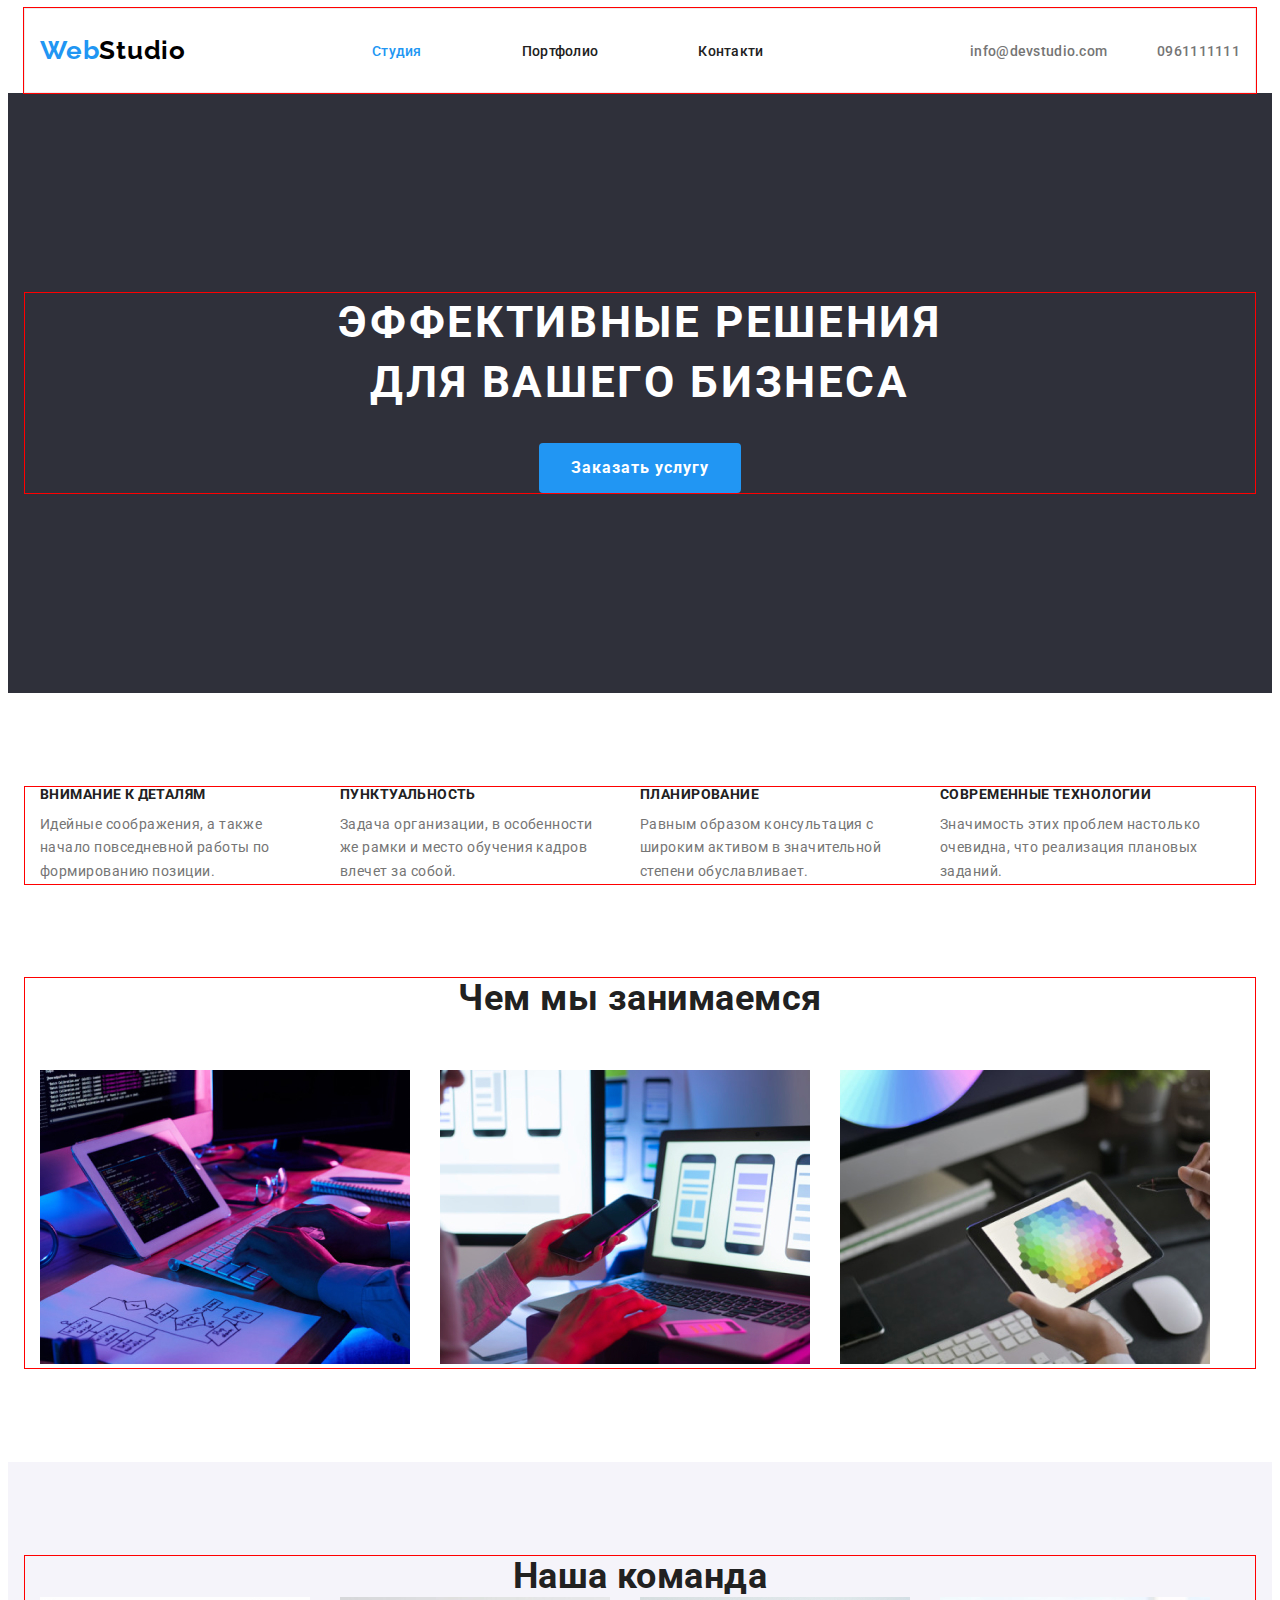
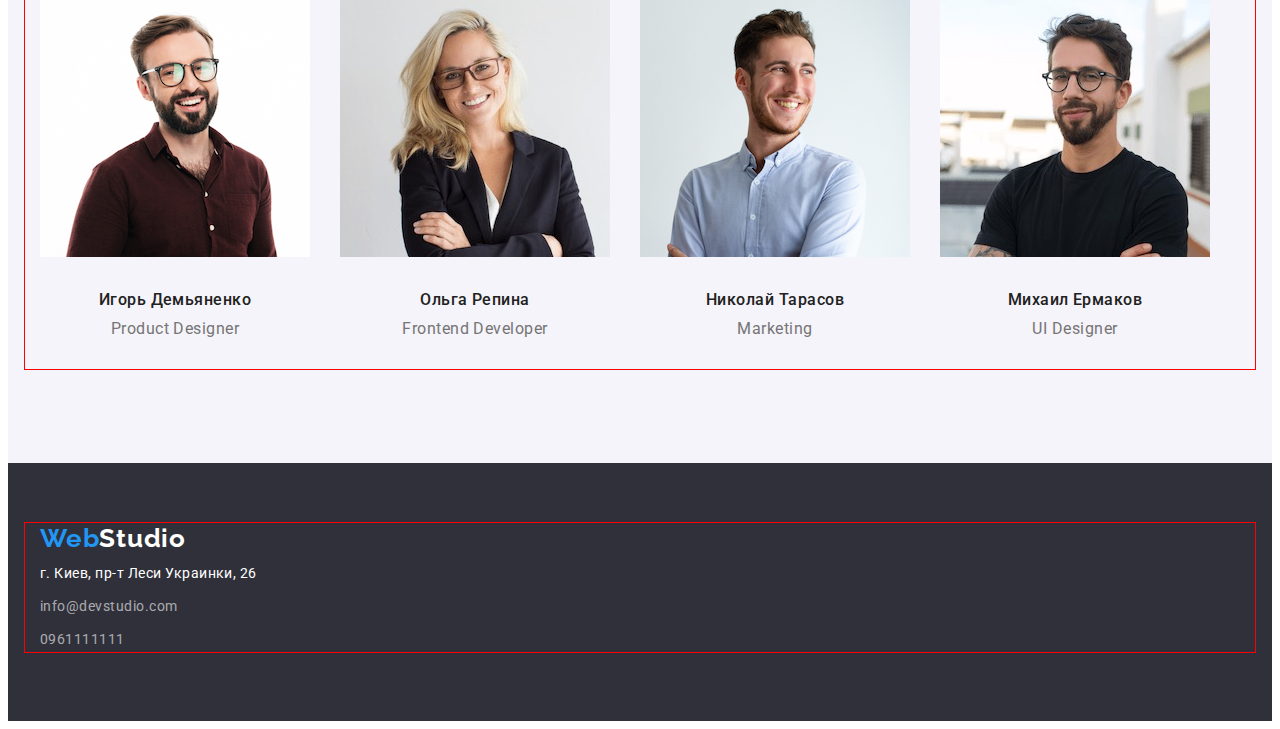
==== commit 25e6bb3a: "homework3/" ====
--- a/index.html
+++ b/index.html
@@ -10,7 +10,7 @@
     <link rel="preconnect" href="https://fonts.googleapis.com">
     <link rel="preconnect" href="https://fonts.gstatic.com" crossorigin>
     <link href="https://fonts.googleapis.com/css2?family=Raleway:wght@700&family=Roboto:wght@400;500;700&display=swap" rel="stylesheet">
-    <link rel="stylesheet" href="node_modules/modern-normalize/modern-normalize.css">
+    <link rel="stylesheet" href=.css/modern-normalize.css>
     <link rel="stylesheet" href="./css/styles.css">
 
 
@@ -18,37 +18,37 @@
 </head>
 
 <body>
-    <header class="header">
+    <header class="header ">
 
-        <div class="container">
-            <nav class="header-nav">
+        <div class="container ">
+            <nav class="header-nav ">
 
-                <a href="index.html" class="header-logo logo link"> Web<span class="logo-accent">Studio</span>
-            <ul class="header-list list">
+                <a href="index.html " class="header-logo logo link "> Web<span class="logo-accent ">Studio</span>
+            <ul class="header-list list ">
 
-                <li class="header-item">
+                <li class="header-item ">
 
-                    <a href ="./index.html" class="header-link current link"> Студия </a>
+                    <a href ="./index.html " class="header-link current link "> Студия </a>
 
                 </li>
 
-                <li class="header-item">
+                <li class="header-item ">
 
 
-                    <a href="./portfolio.html" class="header-link link">Портфолио</a></li>
-                <li class="header-item">
+                    <a href="./portfolio.html " class="header-link link ">Портфолио</a></li>
+                <li class="header-item ">
 
-                    <a href="" class="header-link link"> Контакти</a>
+                    <a href=" " class="header-link link "> Контакти</a>
                 </li>
                 </ul>
             </nav>
 
-            <ul class="site-contact list">
-                <li class="site-item">
-                    <a href="mailto:info@devstudio.com" class="contact-item link">info@devstudio.com</a>
+            <ul class="site-contact list ">
+                <li class="site-item ">
+                    <a href="mailto:info@devstudio.com " class="contact-item link ">info@devstudio.com</a>
                 </li>
-                <li class="site-item">
-                    <a href="tel:0961111111" class="contact-item link">0961111111</a>
+                <li class="site-item ">
+                    <a href="tel:0961111111 " class="contact-item link ">0961111111</a>
                 </li>
             </ul>
         </div>
@@ -56,9 +56,9 @@
     </header>
 
     <main>
-        <section class="first">
-            <div class="container">
-                <h1 class="first-title">Эффективные решения для вашего бизнеса</h1>
+        <section class="first ">
+            <div class="container ">
+                <h1 class="first-title ">Эффективные решения для вашего бизнеса</h1>
                 <button class="first-btn " type="Заказать услугу "> Заказать услугу</button>
             </div>
         </section>
@@ -91,11 +91,11 @@
             <div class="container ">
                 <h2 class="third-title ">Чем мы занимаемся</h2>
                 <ul class="third-img list ">
-                    <li class="third-item">
+                    <li class="third-item ">
                         <img src="images/goit-img.jpg " alt="фото " width="370 " /> </li>
-                    <li class="third-item">
+                    <li class="third-item ">
                         <img src="images/img-2.jpg " alt="фото2 " width="370 " /> </li>
-                    <li class="third-item">
+                    <li class="third-item ">
                         <img src="images/img-3.jpg " alt="фото3 " width="370 " /> </li>
                 </ul>
             </div>
@@ -104,30 +104,30 @@
             <div class="container ">
                 <h2 class="team-title ">Наша команда</h2>
                 <ul class="team-list list ">
-                    <li class="team-item">
+                    <li class="team-item ">
                         <img src="images/demianenko-img.jpg " alt="Демьяненко " width="270 " /><br>
-                        <div class="team-people">
+                        <div class="team-people ">
                             <h3 class="team-pre-title ">Игорь Демьяненко</h3>
                             <p class="team-text ">Product Designer</p>
                         </div>
                     </li>
-                    <li class="team-item">
+                    <li class="team-item ">
                         <img src="images/repina-img-2.jpg " alt="Репина " width="270 " /> <br>
-                        <div class="team-people">
+                        <div class="team-people ">
                             <h3 class="team-pre-title ">Ольга Репина</h3>
                             <p class="team-text ">Frontend Developer</p>
                         </div>
                     </li>
-                    <li class="team-item">
+                    <li class="team-item ">
                         <img src="images/taraskov-img-3.jpg " alt="Тарасков " width="270 " /> <br>
-                        <div class="team-people">
+                        <div class="team-people ">
                             <h3 class="team-pre-title ">Николай Тарасов</h3>
                             <p class="team-text ">Marketing</p>
                         </div>
                     </li>
-                    <li class="team-item">
+                    <li class="team-item ">
                         <img src="images/ermakov-img-4.jpg " alt="Ермаков " width="270 " /> <br>
-                        <div class="team-people">
+                        <div class="team-people ">
                             <h3 class="team-pre-title ">Михаил Ермаков</h3>
                             <p class="team-text ">UI Designer</p>
                         </div>
@@ -143,12 +143,12 @@
             <a href="index.html " class="logo "> Web<span class="logo-accent-footer ">Studio</span>
         <address> 
             <ul class="footer-list list ">
-        <li class="footer-item  ">
-            <a href  class="footer-addres link" ="https://bit.ly/3pXMvUd " target="_blank " rel="noreferrer noopener ">  г. Киев, пр-т Леси Украинки, 26</a></li>
+        <li class="footer-item ">
+            <a href  class="footer-addres link " ="https://bit.ly/3pXMvUd " target="_blank " rel="noreferrer noopener ">  г. Киев, пр-т Леси Украинки, 26</a></li>
             <li class="footer-item ">
-                <a href="mailto:info@devstudio.com " class="footer-contact link">info@devstudio.com</a></li>
+                <a href="mailto:info@devstudio.com " class="footer-contact link ">info@devstudio.com</a></li>
             <li class="footer-item ">
-                <a href="tel:0961111111 " class="footer-contact link">0961111111</a></li>
+                <a href="tel:0961111111 " class="footer-contact link ">0961111111</a></li>
             </ul>
 
             </address>
--- a/css/styles.css
+++ b/css/styles.css
@@ -1,401 +1,417 @@
-                                                                                                                                                                                                        :root {
-                                                                                                                                                                                                           --primary-text-color: #757575;
-                                                                                                                                                                                                           --title-text-color: #212121;
-                                                                                                                                                                                                           --accent-color: #2196F3;
-                                                                                                                                                                                                           --primary-bg-color: #ffffff;
-                                                                                                                                                                                                       }
-                                                                                                                                                                                                       
-                                                                                                                                                                                                       p,
-                                                                                                                                                                                                       h1,
-                                                                                                                                                                                                       h2,
-                                                                                                                                                                                                       h3,
-                                                                                                                                                                                                       h4,
-                                                                                                                                                                                                       h5,
-                                                                                                                                                                                                       h6 {
-                                                                                                                                                                                                           margin: 0;
-                                                                                                                                                                                                       }
-                                                                                                                                                                                                       
-                                                                                                                                                                                                       ul,
-                                                                                                                                                                                                       ol {
-                                                                                                                                                                                                           margin: 0;
-                                                                                                                                                                                                           padding-left: 0;
-                                                                                                                                                                                                       }
-                                                                                                                                                                                                       
-                                                                                                                                                                                                       .container {
-                                                                                                                                                                                                           margin: 0 auto;
-                                                                                                                                                                                                           padding-left: 15px;
-                                                                                                                                                                                                           padding-right: 15px;
-                                                                                                                                                                                                           width: 1200px;
-                                                                                                                                                                                                           outline: 1px solid red;
-                                                                                                                                                                                                       }
-                                                                                                                                                                                                       
-                                                                                                                                                                                                       body {
-                                                                                                                                                                                                           background-color: #ffffff;
-                                                                                                                                                                                                           color: var(--primary-text-color);
-                                                                                                                                                                                                           font-family: 'Roboto', sans-serif;
-                                                                                                                                                                                                           font-style: normal;
-                                                                                                                                                                                                           letter-spacing: 0.03em;
-                                                                                                                                                                                                       }
-                                                                                                                                                                                                       /* Header----------------------- */
-                                                                                                                                                                                                       
-                                                                                                                                                                                                       .link {
-                                                                                                                                                                                                           text-decoration: none;
-                                                                                                                                                                                                       }
-                                                                                                                                                                                                       
-                                                                                                                                                                                                       .header {
-                                                                                                                                                                                                           display: flex;
-                                                                                                                                                                                                           background-color: #ffffff;
-                                                                                                                                                                                                           text-transform: none;
-                                                                                                                                                                                                       }
-                                                                                                                                                                                                       
-                                                                                                                                                                                                       .header .container {
-                                                                                                                                                                                                           display: flex;
-                                                                                                                                                                                                           align-items: center;
-                                                                                                                                                                                                       }
-                                                                                                                                                                                                       
-                                                                                                                                                                                                       .header-logo {
-                                                                                                                                                                                                           margin-right: 93px;
-                                                                                                                                                                                                           text-decoration: none;
-                                                                                                                                                                                                           display: flex;
-                                                                                                                                                                                                       }
-                                                                                                                                                                                                       
-                                                                                                                                                                                                       .header-nav {
-                                                                                                                                                                                                           display: flex;
-                                                                                                                                                                                                           align-items: center;
-                                                                                                                                                                                                       }
-                                                                                                                                                                                                       
-                                                                                                                                                                                                       .header-list {
-                                                                                                                                                                                                           display: flex;
-                                                                                                                                                                                                       }
-                                                                                                                                                                                                       
-                                                                                                                                                                                                       .header-item:not(:last-child) {
-                                                                                                                                                                                                           margin-right: 50px;
-                                                                                                                                                                                                       }
-                                                                                                                                                                                                       
-                                                                                                                                                                                                       .site-contact {
-                                                                                                                                                                                                           display: flex;
-                                                                                                                                                                                                           margin-left: auto;
-                                                                                                                                                                                                       }
-                                                                                                                                                                                                       
-                                                                                                                                                                                                       .site-item:not(:last-child) {
-                                                                                                                                                                                                           margin-right: 50px;
-                                                                                                                                                                                                       }
-                                                                                                                                                                                                       
-                                                                                                                                                                                                       .header-link,
-                                                                                                                                                                                                       .contact-item {
-                                                                                                                                                                                                           color: #212121;
-                                                                                                                                                                                                           font-weight: 500;
-                                                                                                                                                                                                           font-size: 14px;
-                                                                                                                                                                                                           line-height: 1.14;
-                                                                                                                                                                                                           letter-spacing: 0.02em;
-                                                                                                                                                                                                       }
-                                                                                                                                                                                                       
-                                                                                                                                                                                                       .contact-item {
-                                                                                                                                                                                                           color: #757575;
-                                                                                                                                                                                                       }
-                                                                                                                                                                                                       
-                                                                                                                                                                                                       .list {
-                                                                                                                                                                                                           list-style: none;
-                                                                                                                                                                                                       }
-                                                                                                                                                                                                       
-                                                                                                                                                                                                       .header-link:hover,
-                                                                                                                                                                                                       .contact-item:hover,
-                                                                                                                                                                                                       .header-link:focus,
-                                                                                                                                                                                                       .contact-item:focus {
-                                                                                                                                                                                                           background-color: #ffffff;
-                                                                                                                                                                                                           color: #2196F3;
-                                                                                                                                                                                                       }
-                                                                                                                                                                                                       /* first-section------------------------  */
-                                                                                                                                                                                                       
-                                                                                                                                                                                                       .first {
-                                                                                                                                                                                                           background-color: #2f303a;
-                                                                                                                                                                                                           display: block;
-                                                                                                                                                                                                           padding-top: 200px;
-                                                                                                                                                                                                           padding-bottom: 200px;
-                                                                                                                                                                                                           margin-left: auto;
-                                                                                                                                                                                                           margin-right: auto;
-                                                                                                                                                                                                           justify-content: center;
-                                                                                                                                                                                                       }
-                                                                                                                                                                                                       
-                                                                                                                                                                                                       .first-title {
-                                                                                                                                                                                                           color: #ffffff;
-                                                                                                                                                                                                           font-family: 'Roboto';
-                                                                                                                                                                                                           font-style: normal;
-                                                                                                                                                                                                           font-weight: 900px;
-                                                                                                                                                                                                           font-size: 44px;
-                                                                                                                                                                                                           line-height: 1.36;
-                                                                                                                                                                                                           text-align: center;
-                                                                                                                                                                                                           text-transform: uppercase;
-                                                                                                                                                                                                           margin-bottom: 30px;
-                                                                                                                                                                                                           max-width: 696px;
-                                                                                                                                                                                                           margin-left: auto;
-                                                                                                                                                                                                           margin-right: auto;
-                                                                                                                                                                                                       }
-                                                                                                                                                                                                       
-                                                                                                                                                                                                       .first-btn {
-                                                                                                                                                                                                           background-color: #2196F3;
-                                                                                                                                                                                                           color: #ffffff;
-                                                                                                                                                                                                           cursor: pointer;
-                                                                                                                                                                                                           font-family: inherit;
-                                                                                                                                                                                                           font-style: normal;
-                                                                                                                                                                                                           font-weight: 700;
-                                                                                                                                                                                                           font-size: 16px;
-                                                                                                                                                                                                           line-height: 1.87;
-                                                                                                                                                                                                           text-align: center;
-                                                                                                                                                                                                           letter-spacing: 0.06em;
-                                                                                                                                                                                                           justify-content: center;
-                                                                                                                                                                                                           border-radius: 4px;
-                                                                                                                                                                                                           padding: 10px 32px;
-                                                                                                                                                                                                           margin-left: auto;
-                                                                                                                                                                                                           margin-right: auto;
-                                                                                                                                                                                                           display: flex;
-                                                                                                                                                                                                           border: red;
-                                                                                                                                                                                                       }
-                                                                                                                                                                                                       /* second----------------- */
-                                                                                                                                                                                                       
-                                                                                                                                                                                                       .second {
-                                                                                                                                                                                                           padding-top: 94px;
-                                                                                                                                                                                                           padding-bottom: 47px;
-                                                                                                                                                                                                       }
-                                                                                                                                                                                                       
-                                                                                                                                                                                                       .second-content {
-                                                                                                                                                                                                           display: flex;
-                                                                                                                                                                                                       }
-                                                                                                                                                                                                       
-                                                                                                                                                                                                       .second-list {
-                                                                                                                                                                                                           max-width: 270px;
-                                                                                                                                                                                                       }
-                                                                                                                                                                                                       
-                                                                                                                                                                                                       .second-list:not(:last-child) {
-                                                                                                                                                                                                           margin-right: 30px;
-                                                                                                                                                                                                       }
-                                                                                                                                                                                                       
-                                                                                                                                                                                                       .second-title {
-                                                                                                                                                                                                           color: #212121;
-                                                                                                                                                                                                           font-weight: 700;
-                                                                                                                                                                                                           font-size: 14px;
-                                                                                                                                                                                                           line-height: 1.14;
-                                                                                                                                                                                                           letter-spacing: 00.03em;
-                                                                                                                                                                                                           text-transform: uppercase;
-                                                                                                                                                                                                           margin-bottom: 10px;
-                                                                                                                                                                                                       }
-                                                                                                                                                                                                       
-                                                                                                                                                                                                       .second-text {
-                                                                                                                                                                                                           color: #757575;
-                                                                                                                                                                                                           font-size: 14px;
-                                                                                                                                                                                                           line-height: 1.7;
-                                                                                                                                                                                                       }
-                                                                                                                                                                                                       /* third-------------------- */
-                                                                                                                                                                                                       
-                                                                                                                                                                                                       .third {
-                                                                                                                                                                                                           padding-top: 47px;
-                                                                                                                                                                                                           padding-bottom: 94px;
-                                                                                                                                                                                                       }
-                                                                                                                                                                                                       
-                                                                                                                                                                                                       .third-title {
-                                                                                                                                                                                                           margin-bottom: 50px;
-                                                                                                                                                                                                       }
-                                                                                                                                                                                                       
-                                                                                                                                                                                                       .third-img {
-                                                                                                                                                                                                           display: flex;
-                                                                                                                                                                                                       }
-                                                                                                                                                                                                       
-                                                                                                                                                                                                       .third-item:not(:last-child) {
-                                                                                                                                                                                                           margin-right: 30px;
-                                                                                                                                                                                                       }
-                                                                                                                                                                                                       /* team---------------- */
-                                                                                                                                                                                                       
-                                                                                                                                                                                                       .team {
-                                                                                                                                                                                                           background-color: #f5f4fa;
-                                                                                                                                                                                                           padding-top: 94px;
-                                                                                                                                                                                                           padding-bottom: 94px;
-                                                                                                                                                                                                       }
-                                                                                                                                                                                                       
-                                                                                                                                                                                                       .team-list {
-                                                                                                                                                                                                           display: flex;
-                                                                                                                                                                                                       }
-                                                                                                                                                                                                       
-                                                                                                                                                                                                       .team-item {
-                                                                                                                                                                                                           width: 270px;
-                                                                                                                                                                                                       }
-                                                                                                                                                                                                       
-                                                                                                                                                                                                       .team-item:not(:last-child) {
-                                                                                                                                                                                                           margin-right: 30px;
-                                                                                                                                                                                                       }
-                                                                                                                                                                                                       
-                                                                                                                                                                                                       .third-title,
-                                                                                                                                                                                                       .team-title {
-                                                                                                                                                                                                           color: #212121;
-                                                                                                                                                                                                           font-weight: 700;
-                                                                                                                                                                                                           font-size: 36px;
-                                                                                                                                                                                                           line-height: 1.16;
-                                                                                                                                                                                                           text-align: center;
-                                                                                                                                                                                                       }
-                                                                                                                                                                                                       
-                                                                                                                                                                                                       .team-pre-title {
-                                                                                                                                                                                                           color: #212121;
-                                                                                                                                                                                                           font-weight: 500;
-                                                                                                                                                                                                           font-size: 16px;
-                                                                                                                                                                                                           line-height: 1.18;
-                                                                                                                                                                                                           text-align: center;
-                                                                                                                                                                                                           margin-bottom: 10px;
-                                                                                                                                                                                                       }
-                                                                                                                                                                                                       
-                                                                                                                                                                                                       .team-text {
-                                                                                                                                                                                                           color: #757575;
-                                                                                                                                                                                                           font-size: 16px;
-                                                                                                                                                                                                           line-height: 1.18;
-                                                                                                                                                                                                           text-align: center;
-                                                                                                                                                                                                       }
-                                                                                                                                                                                                       
-                                                                                                                                                                                                       .team-people {
-                                                                                                                                                                                                           padding-top: 30px;
-                                                                                                                                                                                                           padding-bottom: 30px;
-                                                                                                                                                                                                       }
-                                                                                                                                                                                                       /* footer---------------------- */
-                                                                                                                                                                                                       
-                                                                                                                                                                                                       .footer {
-                                                                                                                                                                                                           background-color: #2f303a;
-                                                                                                                                                                                                           height: 252px;
-                                                                                                                                                                                                           top: 2097px;
-                                                                                                                                                                                                           padding-top: 60px;
-                                                                                                                                                                                                           padding-bottom: 60px;
-                                                                                                                                                                                                       }
-                                                                                                                                                                                                       
-                                                                                                                                                                                                       .footer-addres:hover,
-                                                                                                                                                                                                       .footer-contact:hover,
-                                                                                                                                                                                                       .footer-addres:focus,
-                                                                                                                                                                                                       .footer-contact:focus {
-                                                                                                                                                                                                           background-color: #2f303a;
-                                                                                                                                                                                                           color: #2196F3;
-                                                                                                                                                                                                       }
-                                                                                                                                                                                                       
-                                                                                                                                                                                                       .footer-addres {
-                                                                                                                                                                                                           color: #ffffff;
-                                                                                                                                                                                                           font-family: roboto;
-                                                                                                                                                                                                           font-size: 14px;
-                                                                                                                                                                                                           line-height: 1.7;
-                                                                                                                                                                                                       }
-                                                                                                                                                                                                       
-                                                                                                                                                                                                       .footer-contact {
-                                                                                                                                                                                                           color: rgba(255, 255, 255, 0.6);
-                                                                                                                                                                                                           font-size: 14px;
-                                                                                                                                                                                                           line-height: 1.7;
-                                                                                                                                                                                                       }
-                                                                                                                                                                                                       
-                                                                                                                                                                                                       .logo-accent-footer {
-                                                                                                                                                                                                           color: #ffffff;
-                                                                                                                                                                                                           font-family: raleway;
-                                                                                                                                                                                                           padding-bottom: 20px;
-                                                                                                                                                                                                           text-decoration: none;
-                                                                                                                                                                                                       }
-                                                                                                                                                                                                       
-                                                                                                                                                                                                       .footer {
-                                                                                                                                                                                                           font-family: roboto;
-                                                                                                                                                                                                       }
-                                                                                                                                                                                                       
-                                                                                                                                                                                                       .footer-item {
-                                                                                                                                                                                                           margin-bottom: 9px;
-                                                                                                                                                                                                           font-style: normal;
-                                                                                                                                                                                                       }
-                                                                                                                                                                                                       /* navigation------------- */
-                                                                                                                                                                                                       
-                                                                                                                                                                                                       .for-btn {
-                                                                                                                                                                                                           padding-top: 100px;
-                                                                                                                                                                                                           padding-bottom: 20px;
-                                                                                                                                                                                                           margin-right: 8px;
-                                                                                                                                                                                                           justify-content: center;
-                                                                                                                                                                                                       }
-                                                                                                                                                                                                       
-                                                                                                                                                                                                       .button-nav {
-                                                                                                                                                                                                           display: flex;
-                                                                                                                                                                                                           justify-content: center;
-                                                                                                                                                                                                       }
-                                                                                                                                                                                                       
-                                                                                                                                                                                                       .button {
-                                                                                                                                                                                                           margin-right: 8px;
-                                                                                                                                                                                                       }
-                                                                                                                                                                                                       
-                                                                                                                                                                                                       .button {
-                                                                                                                                                                                                           background-color: #f5f4fa;
-                                                                                                                                                                                                           color: #212121;
-                                                                                                                                                                                                           font-family: inherit;
-                                                                                                                                                                                                           font-style: normal;
-                                                                                                                                                                                                           font-weight: 500;
-                                                                                                                                                                                                           font-size: 16px;
-                                                                                                                                                                                                           line-height: 1.62;
-                                                                                                                                                                                                           justify-content: center;
-                                                                                                                                                                                                           letter-spacing: 0.03em;
-                                                                                                                                                                                                           cursor: pointer;
-                                                                                                                                                                                                           border: 1px solid transparent;
-                                                                                                                                                                                                           padding: 6px 32px;
-                                                                                                                                                                                                           text-align: center;
-                                                                                                                                                                                                       }
-                                                                                                                                                                                                       /* portfolio------------------- */
-                                                                                                                                                                                                       
-                                                                                                                                                                                                       .portfolio-list {
-                                                                                                                                                                                                           padding-top: 50px;
-                                                                                                                                                                                                           padding-bottom: 94px;
-                                                                                                                                                                                                       }
-                                                                                                                                                                                                       
-                                                                                                                                                                                                       .portfolio-item {
-                                                                                                                                                                                                           width: 370px;
-                                                                                                                                                                                                       }
-                                                                                                                                                                                                       
-                                                                                                                                                                                                       .inform {
-                                                                                                                                                                                                           border: 1px solid #EEEEEE;
-                                                                                                                                                                                                           padding-bottom: 20px;
-                                                                                                                                                                                                       }
-                                                                                                                                                                                                       
-                                                                                                                                                                                                       .portfolio-list {
-                                                                                                                                                                                                           display: flex;
-                                                                                                                                                                                                           flex-wrap: wrap;
-                                                                                                                                                                                                           margin-left: -30px;
-                                                                                                                                                                                                           margin-right: -30px;
-                                                                                                                                                                                                       }
-                                                                                                                                                                                                       
-                                                                                                                                                                                                       .portfolio-item {
-                                                                                                                                                                                                           flex-basis: calc(100% / 4 - 30px);
-                                                                                                                                                                                                           margin-left: 30px;
-                                                                                                                                                                                                           margin-bottom: 30px;
-                                                                                                                                                                                                       }
-                                                                                                                                                                                                       
-                                                                                                                                                                                                       .button:hover,
-                                                                                                                                                                                                       .button:focus {
-                                                                                                                                                                                                           background-color: #2196F3;
-                                                                                                                                                                                                           color: #ffffff;
-                                                                                                                                                                                                       }
-                                                                                                                                                                                                       
-                                                                                                                                                                                                       .logo {
-                                                                                                                                                                                                           color: #2196F3;
-                                                                                                                                                                                                           font-family: 'Raleway';
-                                                                                                                                                                                                           font-style: normal;
-                                                                                                                                                                                                           font-weight: 700;
-                                                                                                                                                                                                           font-size: 26px;
-                                                                                                                                                                                                           line-height: 1.2;
-                                                                                                                                                                                                           text-align: left;
-                                                                                                                                                                                                           letter-spacing: 00.03em;
-                                                                                                                                                                                                           text-decoration: none;
-                                                                                                                                                                                                       }
-                                                                                                                                                                                                       
-                                                                                                                                                                                                       .portfolio-title {
-                                                                                                                                                                                                           font-weight: 700;
-                                                                                                                                                                                                           font-size: 18px;
-                                                                                                                                                                                                           line-height: 2;
-                                                                                                                                                                                                           color: #212121;
-                                                                                                                                                                                                           letter-spacing: 0.06em;
-                                                                                                                                                                                                       }
-                                                                                                                                                                                                       
-                                                                                                                                                                                                       .portfolio-text {
-                                                                                                                                                                                                           font-size: 16px;
-                                                                                                                                                                                                           line-height: 1.87;
-                                                                                                                                                                                                           color: #757575;
-                                                                                                                                                                                                       }
-                                                                                                                                                                                                       
-                                                                                                                                                                                                       .current {
-                                                                                                                                                                                                           color: #2196F3;
-                                                                                                                                                                                                       }
-                                                                                                                                                                                                       
-                                                                                                                                                                                                       .logo-accent {
-                                                                                                                                                                                                           color: black;
-                                                                                                                                                                                                       }+                                                                                                                                                                                                                                         :root {
+                                                                                                                                                                                                                                            --primary-text-color: #757575;
+                                                                                                                                                                                                                                            --title-text-color: #212121;
+                                                                                                                                                                                                                                            --accent-color: #2196F3;
+                                                                                                                                                                                                                                            --primary-bg-color: #ffffff;
+                                                                                                                                                                                                                                        }
+                                                                                                                                                                                                                                        
+                                                                                                                                                                                                                                        p,
+                                                                                                                                                                                                                                        h1,
+                                                                                                                                                                                                                                        h2,
+                                                                                                                                                                                                                                        h3,
+                                                                                                                                                                                                                                        h4,
+                                                                                                                                                                                                                                        h5,
+                                                                                                                                                                                                                                        h6 {
+                                                                                                                                                                                                                                            margin: 0;
+                                                                                                                                                                                                                                        }
+                                                                                                                                                                                                                                        
+                                                                                                                                                                                                                                        ul,
+                                                                                                                                                                                                                                        ol {
+                                                                                                                                                                                                                                            margin: 0;
+                                                                                                                                                                                                                                            padding-left: 0;
+                                                                                                                                                                                                                                        }
+                                                                                                                                                                                                                                        
+                                                                                                                                                                                                                                        .container {
+                                                                                                                                                                                                                                            margin: 0 auto;
+                                                                                                                                                                                                                                            padding-left: 15px;
+                                                                                                                                                                                                                                            padding-right: 15px;
+                                                                                                                                                                                                                                            width: 1200px;
+                                                                                                                                                                                                                                            outline: 1px solid red;
+                                                                                                                                                                                                                                        }
+                                                                                                                                                                                                                                        
+                                                                                                                                                                                                                                        body {
+                                                                                                                                                                                                                                            background-color: #ffffff;
+                                                                                                                                                                                                                                            color: var(--primary-text-color);
+                                                                                                                                                                                                                                            font-family: 'Roboto', sans-serif;
+                                                                                                                                                                                                                                            font-style: normal;
+                                                                                                                                                                                                                                            letter-spacing: 0.03em;
+                                                                                                                                                                                                                                        }
+                                                                                                                                                                                                                                        /* Header----------------------- */
+                                                                                                                                                                                                                                        
+                                                                                                                                                                                                                                        .link {
+                                                                                                                                                                                                                                            text-decoration: none;
+                                                                                                                                                                                                                                        }
+                                                                                                                                                                                                                                        
+                                                                                                                                                                                                                                        .header-link {
+                                                                                                                                                                                                                                            margin-right: 50px;
+                                                                                                                                                                                                                                        }
+                                                                                                                                                                                                                                        
+                                                                                                                                                                                                                                        .header-item {
+                                                                                                                                                                                                                                            padding-top: 32px;
+                                                                                                                                                                                                                                            padding-bottom: 32px;
+                                                                                                                                                                                                                                            margin-left: auto;
+                                                                                                                                                                                                                                            margin-right: auto;
+                                                                                                                                                                                                                                        }
+                                                                                                                                                                                                                                        
+                                                                                                                                                                                                                                        .header {
+                                                                                                                                                                                                                                            display: flex;
+                                                                                                                                                                                                                                            background-color: #ffffff;
+                                                                                                                                                                                                                                            text-transform: none;
+                                                                                                                                                                                                                                        }
+                                                                                                                                                                                                                                        
+                                                                                                                                                                                                                                        .header .container {
+                                                                                                                                                                                                                                            display: flex;
+                                                                                                                                                                                                                                            align-items: center;
+                                                                                                                                                                                                                                            border: 1px solid #ECECEC;
+                                                                                                                                                                                                                                        }
+                                                                                                                                                                                                                                        
+                                                                                                                                                                                                                                        .header-logo {
+                                                                                                                                                                                                                                            margin-left: auto;
+                                                                                                                                                                                                                                            margin-right: 93px;
+                                                                                                                                                                                                                                            text-decoration: none;
+                                                                                                                                                                                                                                            display: flex;
+                                                                                                                                                                                                                                        }
+                                                                                                                                                                                                                                        
+                                                                                                                                                                                                                                        .header-nav {
+                                                                                                                                                                                                                                            display: flex;
+                                                                                                                                                                                                                                            align-items: center;
+                                                                                                                                                                                                                                        }
+                                                                                                                                                                                                                                        
+                                                                                                                                                                                                                                        .header-list {
+                                                                                                                                                                                                                                            display: flex;
+                                                                                                                                                                                                                                        }
+                                                                                                                                                                                                                                        
+                                                                                                                                                                                                                                        .header-item:not(:last-child) {
+                                                                                                                                                                                                                                            margin-right: 50px;
+                                                                                                                                                                                                                                        }
+                                                                                                                                                                                                                                        
+                                                                                                                                                                                                                                        .site-contact {
+                                                                                                                                                                                                                                            display: flex;
+                                                                                                                                                                                                                                            margin-left: auto;
+                                                                                                                                                                                                                                        }
+                                                                                                                                                                                                                                        
+                                                                                                                                                                                                                                        .site-item:not(:last-child) {
+                                                                                                                                                                                                                                            margin-right: 50px;
+                                                                                                                                                                                                                                        }
+                                                                                                                                                                                                                                        
+                                                                                                                                                                                                                                        .header-link,
+                                                                                                                                                                                                                                        .contact-item {
+                                                                                                                                                                                                                                            color: #212121;
+                                                                                                                                                                                                                                            font-weight: 500;
+                                                                                                                                                                                                                                            font-size: 14px;
+                                                                                                                                                                                                                                            line-height: 1.14;
+                                                                                                                                                                                                                                            letter-spacing: 0.02em;
+                                                                                                                                                                                                                                        }
+                                                                                                                                                                                                                                        
+                                                                                                                                                                                                                                        .contact-item {
+                                                                                                                                                                                                                                            color: #757575;
+                                                                                                                                                                                                                                        }
+                                                                                                                                                                                                                                        
+                                                                                                                                                                                                                                        .list {
+                                                                                                                                                                                                                                            list-style: none;
+                                                                                                                                                                                                                                        }
+                                                                                                                                                                                                                                        
+                                                                                                                                                                                                                                        .header-link:hover,
+                                                                                                                                                                                                                                        .contact-item:hover,
+                                                                                                                                                                                                                                        .header-link:focus,
+                                                                                                                                                                                                                                        .contact-item:focus {
+                                                                                                                                                                                                                                            background-color: #ffffff;
+                                                                                                                                                                                                                                            color: #2196F3;
+                                                                                                                                                                                                                                        }
+                                                                                                                                                                                                                                        /* first-section------------------------  */
+                                                                                                                                                                                                                                        
+                                                                                                                                                                                                                                        .first {
+                                                                                                                                                                                                                                            background-color: #2f303a;
+                                                                                                                                                                                                                                            display: block;
+                                                                                                                                                                                                                                            padding-top: 200px;
+                                                                                                                                                                                                                                            padding-bottom: 200px;
+                                                                                                                                                                                                                                            margin-left: auto;
+                                                                                                                                                                                                                                            margin-right: auto;
+                                                                                                                                                                                                                                            justify-content: center;
+                                                                                                                                                                                                                                        }
+                                                                                                                                                                                                                                        
+                                                                                                                                                                                                                                        .first-title {
+                                                                                                                                                                                                                                            color: #ffffff;
+                                                                                                                                                                                                                                            font-family: 'Roboto';
+                                                                                                                                                                                                                                            font-style: normal;
+                                                                                                                                                                                                                                            font-weight: 900px;
+                                                                                                                                                                                                                                            font-size: 44px;
+                                                                                                                                                                                                                                            line-height: 1.36;
+                                                                                                                                                                                                                                            text-align: center;
+                                                                                                                                                                                                                                            text-transform: uppercase;
+                                                                                                                                                                                                                                            margin-bottom: 30px;
+                                                                                                                                                                                                                                            max-width: 696px;
+                                                                                                                                                                                                                                            letter-spacing: 00.06em;
+                                                                                                                                                                                                                                            margin-left: auto;
+                                                                                                                                                                                                                                            margin-right: auto;
+                                                                                                                                                                                                                                        }
+                                                                                                                                                                                                                                        
+                                                                                                                                                                                                                                        .first-btn {
+                                                                                                                                                                                                                                            background-color: #2196F3;
+                                                                                                                                                                                                                                            color: #ffffff;
+                                                                                                                                                                                                                                            cursor: pointer;
+                                                                                                                                                                                                                                            font-family: inherit;
+                                                                                                                                                                                                                                            font-style: normal;
+                                                                                                                                                                                                                                            font-weight: 700;
+                                                                                                                                                                                                                                            font-size: 16px;
+                                                                                                                                                                                                                                            line-height: 1.87;
+                                                                                                                                                                                                                                            text-align: center;
+                                                                                                                                                                                                                                            letter-spacing: 0.06em;
+                                                                                                                                                                                                                                            justify-content: center;
+                                                                                                                                                                                                                                            border-radius: 4px;
+                                                                                                                                                                                                                                            padding: 10px 32px;
+                                                                                                                                                                                                                                            margin-left: auto;
+                                                                                                                                                                                                                                            margin-right: auto;
+                                                                                                                                                                                                                                            display: flex;
+                                                                                                                                                                                                                                            border: red;
+                                                                                                                                                                                                                                        }
+                                                                                                                                                                                                                                        /* second----------------- */
+                                                                                                                                                                                                                                        
+                                                                                                                                                                                                                                        .second {
+                                                                                                                                                                                                                                            padding-top: 94px;
+                                                                                                                                                                                                                                            padding-bottom: 47px;
+                                                                                                                                                                                                                                        }
+                                                                                                                                                                                                                                        
+                                                                                                                                                                                                                                        .second-content {
+                                                                                                                                                                                                                                            display: flex;
+                                                                                                                                                                                                                                        }
+                                                                                                                                                                                                                                        
+                                                                                                                                                                                                                                        .second-list {
+                                                                                                                                                                                                                                            max-width: 270px;
+                                                                                                                                                                                                                                        }
+                                                                                                                                                                                                                                        
+                                                                                                                                                                                                                                        .second-list:not(:last-child) {
+                                                                                                                                                                                                                                            margin-right: 30px;
+                                                                                                                                                                                                                                        }
+                                                                                                                                                                                                                                        
+                                                                                                                                                                                                                                        .second-title {
+                                                                                                                                                                                                                                            color: #212121;
+                                                                                                                                                                                                                                            font-weight: 700;
+                                                                                                                                                                                                                                            font-size: 14px;
+                                                                                                                                                                                                                                            line-height: 1.14;
+                                                                                                                                                                                                                                            letter-spacing: 00.03em;
+                                                                                                                                                                                                                                            text-transform: uppercase;
+                                                                                                                                                                                                                                            margin-bottom: 10px;
+                                                                                                                                                                                                                                        }
+                                                                                                                                                                                                                                        
+                                                                                                                                                                                                                                        .second-text {
+                                                                                                                                                                                                                                            color: #757575;
+                                                                                                                                                                                                                                            font-size: 14px;
+                                                                                                                                                                                                                                            line-height: 1.7;
+                                                                                                                                                                                                                                        }
+                                                                                                                                                                                                                                        /* third-------------------- */
+                                                                                                                                                                                                                                        
+                                                                                                                                                                                                                                        .third {
+                                                                                                                                                                                                                                            padding-top: 47px;
+                                                                                                                                                                                                                                            padding-bottom: 94px;
+                                                                                                                                                                                                                                        }
+                                                                                                                                                                                                                                        
+                                                                                                                                                                                                                                        .third-title {
+                                                                                                                                                                                                                                            margin-bottom: 50px;
+                                                                                                                                                                                                                                        }
+                                                                                                                                                                                                                                        
+                                                                                                                                                                                                                                        .third-img {
+                                                                                                                                                                                                                                            display: flex;
+                                                                                                                                                                                                                                        }
+                                                                                                                                                                                                                                        
+                                                                                                                                                                                                                                        .third-item:not(:last-child) {
+                                                                                                                                                                                                                                            margin-right: 30px;
+                                                                                                                                                                                                                                        }
+                                                                                                                                                                                                                                        /* team---------------- */
+                                                                                                                                                                                                                                        
+                                                                                                                                                                                                                                        .team {
+                                                                                                                                                                                                                                            background-color: #f5f4fa;
+                                                                                                                                                                                                                                            padding-top: 94px;
+                                                                                                                                                                                                                                            padding-bottom: 94px;
+                                                                                                                                                                                                                                        }
+                                                                                                                                                                                                                                        
+                                                                                                                                                                                                                                        .team-list {
+                                                                                                                                                                                                                                            display: flex;
+                                                                                                                                                                                                                                        }
+                                                                                                                                                                                                                                        
+                                                                                                                                                                                                                                        .team-item {
+                                                                                                                                                                                                                                            width: 270px;
+                                                                                                                                                                                                                                        }
+                                                                                                                                                                                                                                        
+                                                                                                                                                                                                                                        .team-item:not(:last-child) {
+                                                                                                                                                                                                                                            margin-right: 30px;
+                                                                                                                                                                                                                                        }
+                                                                                                                                                                                                                                        
+                                                                                                                                                                                                                                        .third-title,
+                                                                                                                                                                                                                                        .team-title {
+                                                                                                                                                                                                                                            color: #212121;
+                                                                                                                                                                                                                                            font-weight: 700;
+                                                                                                                                                                                                                                            font-size: 36px;
+                                                                                                                                                                                                                                            line-height: 1.16;
+                                                                                                                                                                                                                                            text-align: center;
+                                                                                                                                                                                                                                        }
+                                                                                                                                                                                                                                        
+                                                                                                                                                                                                                                        .team-pre-title {
+                                                                                                                                                                                                                                            color: #212121;
+                                                                                                                                                                                                                                            font-weight: 500;
+                                                                                                                                                                                                                                            font-size: 16px;
+                                                                                                                                                                                                                                            line-height: 1.18;
+                                                                                                                                                                                                                                            text-align: center;
+                                                                                                                                                                                                                                            margin-bottom: 10px;
+                                                                                                                                                                                                                                        }
+                                                                                                                                                                                                                                        
+                                                                                                                                                                                                                                        .team-text {
+                                                                                                                                                                                                                                            color: #757575;
+                                                                                                                                                                                                                                            font-size: 16px;
+                                                                                                                                                                                                                                            line-height: 1.18;
+                                                                                                                                                                                                                                            text-align: center;
+                                                                                                                                                                                                                                        }
+                                                                                                                                                                                                                                        
+                                                                                                                                                                                                                                        .team-people {
+                                                                                                                                                                                                                                            padding-top: 30px;
+                                                                                                                                                                                                                                            padding-bottom: 30px;
+                                                                                                                                                                                                                                        }
+                                                                                                                                                                                                                                        /* footer---------------------- */
+                                                                                                                                                                                                                                        
+                                                                                                                                                                                                                                        .footer {
+                                                                                                                                                                                                                                            background-color: #2f303a;
+                                                                                                                                                                                                                                            padding-top: 60px;
+                                                                                                                                                                                                                                            padding-bottom: 60px;
+                                                                                                                                                                                                                                        }
+                                                                                                                                                                                                                                        
+                                                                                                                                                                                                                                        .footer-addres:hover,
+                                                                                                                                                                                                                                        .footer-contact:hover,
+                                                                                                                                                                                                                                        .footer-addres:focus,
+                                                                                                                                                                                                                                        .footer-contact:focus {
+                                                                                                                                                                                                                                            background-color: #2f303a;
+                                                                                                                                                                                                                                            color: #2196F3;
+                                                                                                                                                                                                                                        }
+                                                                                                                                                                                                                                        
+                                                                                                                                                                                                                                        .footer-addres {
+                                                                                                                                                                                                                                            color: #ffffff;
+                                                                                                                                                                                                                                            font-family: roboto;
+                                                                                                                                                                                                                                            font-size: 14px;
+                                                                                                                                                                                                                                            line-height: 1.7;
+                                                                                                                                                                                                                                        }
+                                                                                                                                                                                                                                        
+                                                                                                                                                                                                                                        .footer-contact {
+                                                                                                                                                                                                                                            color: rgba(255, 255, 255, 0.6);
+                                                                                                                                                                                                                                            font-size: 14px;
+                                                                                                                                                                                                                                            line-height: 1.7;
+                                                                                                                                                                                                                                        }
+                                                                                                                                                                                                                                        
+                                                                                                                                                                                                                                        .logo-accent-footer {
+                                                                                                                                                                                                                                            color: #ffffff;
+                                                                                                                                                                                                                                            font-family: raleway;
+                                                                                                                                                                                                                                            padding-bottom: 20px;
+                                                                                                                                                                                                                                            text-decoration: none;
+                                                                                                                                                                                                                                        }
+                                                                                                                                                                                                                                        
+                                                                                                                                                                                                                                        .footer {
+                                                                                                                                                                                                                                            font-family: roboto;
+                                                                                                                                                                                                                                        }
+                                                                                                                                                                                                                                        
+                                                                                                                                                                                                                                        .footer-item {
+                                                                                                                                                                                                                                            margin-bottom: 9px;
+                                                                                                                                                                                                                                            font-style: normal;
+                                                                                                                                                                                                                                        }
+                                                                                                                                                                                                                                        /* navigation------------- */
+                                                                                                                                                                                                                                        
+                                                                                                                                                                                                                                        .for-btn {
+                                                                                                                                                                                                                                            margin-right: 8px;
+                                                                                                                                                                                                                                            justify-content: center;
+                                                                                                                                                                                                                                        }
+                                                                                                                                                                                                                                        
+                                                                                                                                                                                                                                        .button-nav {
+                                                                                                                                                                                                                                            display: flex;
+                                                                                                                                                                                                                                            justify-content: center;
+                                                                                                                                                                                                                                            margin-bottom: 50px;
+                                                                                                                                                                                                                                        }
+                                                                                                                                                                                                                                        
+                                                                                                                                                                                                                                        .for-btn {
+                                                                                                                                                                                                                                            margin-right: 8px;
+                                                                                                                                                                                                                                        }
+                                                                                                                                                                                                                                        
+                                                                                                                                                                                                                                        .button {
+                                                                                                                                                                                                                                            background-color: #f5f4fa;
+                                                                                                                                                                                                                                            color: #212121;
+                                                                                                                                                                                                                                            font-family: inherit;
+                                                                                                                                                                                                                                            font-style: normal;
+                                                                                                                                                                                                                                            font-weight: 500;
+                                                                                                                                                                                                                                            font-size: 16px;
+                                                                                                                                                                                                                                            line-height: 1.62;
+                                                                                                                                                                                                                                            justify-content: center;
+                                                                                                                                                                                                                                            letter-spacing: 0.03em;
+                                                                                                                                                                                                                                            cursor: pointer;
+                                                                                                                                                                                                                                            border: 1px solid transparent;
+                                                                                                                                                                                                                                            padding: 6px 22px;
+                                                                                                                                                                                                                                            text-align: center;
+                                                                                                                                                                                                                                        }
+                                                                                                                                                                                                                                        /* portfolio------------------- */
+                                                                                                                                                                                                                                        
+                                                                                                                                                                                                                                        .portfolio-list .portfolio-list {
+                                                                                                                                                                                                                                            padding-top: 50px;
+                                                                                                                                                                                                                                            padding-bottom: 94px;
+                                                                                                                                                                                                                                        }
+                                                                                                                                                                                                                                        
+                                                                                                                                                                                                                                        .navigation {
+                                                                                                                                                                                                                                            padding-top: 94px;
+                                                                                                                                                                                                                                            padding-bottom: 94px;
+                                                                                                                                                                                                                                        }
+                                                                                                                                                                                                                                        
+                                                                                                                                                                                                                                        .portfolio-item {
+                                                                                                                                                                                                                                            width: 370px;
+                                                                                                                                                                                                                                        }
+                                                                                                                                                                                                                                        
+                                                                                                                                                                                                                                        .inform {
+                                                                                                                                                                                                                                            border: 1px solid #EEEEEE;
+                                                                                                                                                                                                                                            padding-bottom: 20px;
+                                                                                                                                                                                                                                        }
+                                                                                                                                                                                                                                        
+                                                                                                                                                                                                                                        .portfolio-list {
+                                                                                                                                                                                                                                            display: flex;
+                                                                                                                                                                                                                                            flex-wrap: wrap;
+                                                                                                                                                                                                                                            margin-left: -30px;
+                                                                                                                                                                                                                                            padding-bottom: 50px;
+                                                                                                                                                                                                                                        }
+                                                                                                                                                                                                                                        
+                                                                                                                                                                                                                                        .portfolio-item {
+                                                                                                                                                                                                                                            flex-basis: calc(100% / 4 - 30px);
+                                                                                                                                                                                                                                            margin-left: 30px;
+                                                                                                                                                                                                                                            margin-bottom: 30px;
+                                                                                                                                                                                                                                        }
+                                                                                                                                                                                                                                        
+                                                                                                                                                                                                                                        .button:hover,
+                                                                                                                                                                                                                                        .button:focus {
+                                                                                                                                                                                                                                            background-color: #2196F3;
+                                                                                                                                                                                                                                            color: #ffffff;
+                                                                                                                                                                                                                                        }
+                                                                                                                                                                                                                                        
+                                                                                                                                                                                                                                        .logo {
+                                                                                                                                                                                                                                            color: #2196F3;
+                                                                                                                                                                                                                                            font-family: 'Raleway';
+                                                                                                                                                                                                                                            font-style: normal;
+                                                                                                                                                                                                                                            font-weight: 700;
+                                                                                                                                                                                                                                            font-size: 26px;
+                                                                                                                                                                                                                                            line-height: 1.2;
+                                                                                                                                                                                                                                            text-align: left;
+                                                                                                                                                                                                                                            letter-spacing: 00.03em;
+                                                                                                                                                                                                                                            text-decoration: none;
+                                                                                                                                                                                                                                        }
+                                                                                                                                                                                                                                        
+                                                                                                                                                                                                                                        .portfolio-title {
+                                                                                                                                                                                                                                            font-weight: 700;
+                                                                                                                                                                                                                                            font-size: 18px;
+                                                                                                                                                                                                                                            line-height: 2;
+                                                                                                                                                                                                                                            color: #212121;
+                                                                                                                                                                                                                                            letter-spacing: 0.06em;
+                                                                                                                                                                                                                                        }
+                                                                                                                                                                                                                                        
+                                                                                                                                                                                                                                        .portfolio-text {
+                                                                                                                                                                                                                                            font-size: 16px;
+                                                                                                                                                                                                                                            line-height: 1.87;
+                                                                                                                                                                                                                                            color: #757575;
+                                                                                                                                                                                                                                        }
+                                                                                                                                                                                                                                        
+                                                                                                                                                                                                                                        .current {
+                                                                                                                                                                                                                                            color: #2196F3;
+                                                                                                                                                                                                                                        }
+                                                                                                                                                                                                                                        
+                                                                                                                                                                                                                                        .logo-accent {
+                                                                                                                                                                                                                                            color: black;
+                                                                                                                                                                                                                                        }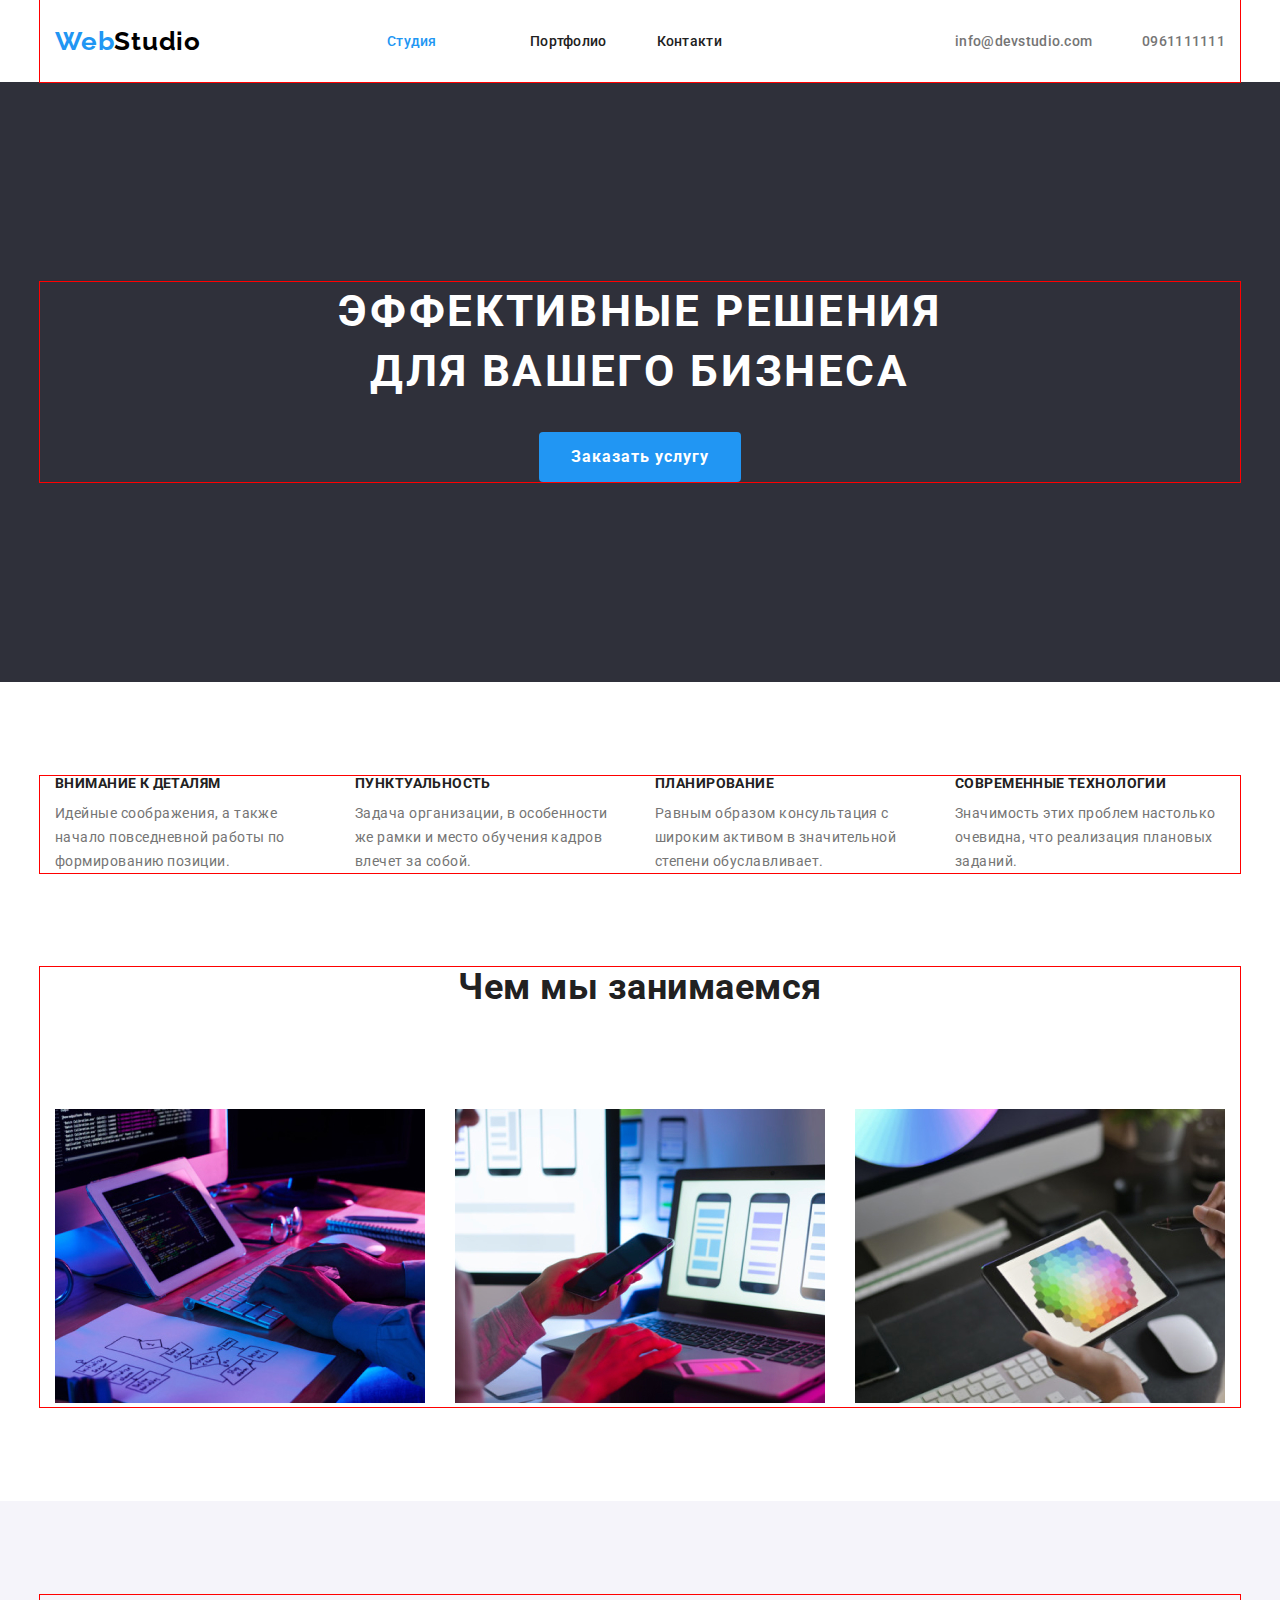
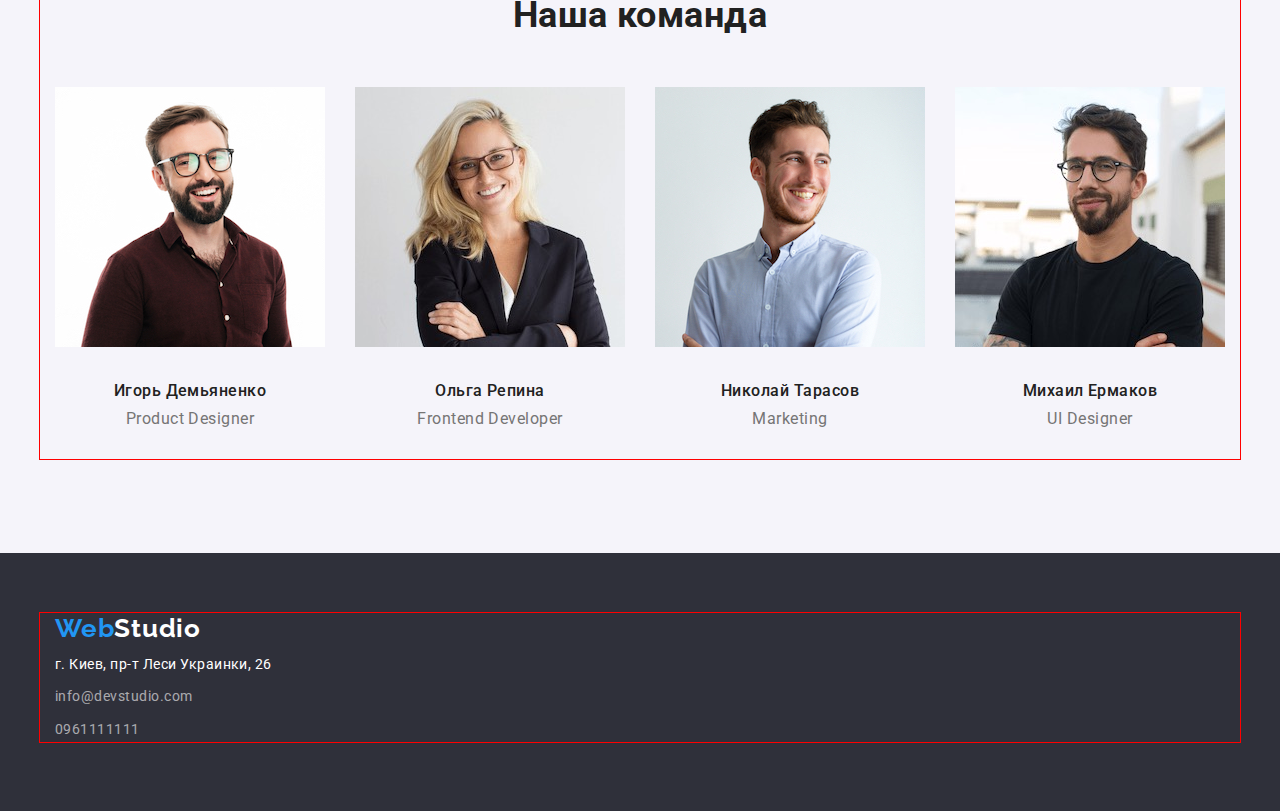
==== commit db5662ca: "hw3" ====
--- a/index.html
+++ b/index.html
@@ -10,7 +10,8 @@
     <link rel="preconnect" href="https://fonts.googleapis.com">
     <link rel="preconnect" href="https://fonts.gstatic.com" crossorigin>
     <link href="https://fonts.googleapis.com/css2?family=Raleway:wght@700&family=Roboto:wght@400;500;700&display=swap" rel="stylesheet">
-    <link rel="stylesheet" href=.css/modern-normalize.css>
+    <link rel="stylesheet" href="https://cdnjs.cloudflare.com/ajax/libs/modern-normalize/1.1.0/modern-normalize.css" integrity="sha512-Y0MM+V6ymRKN2zStTqzQ227DWhhp4Mzdo6gnlRnuaNCbc+YN/ZH0sBCLTM4M0oSy9c9VKiCvd4Jk44aCLrNS5Q==" crossorigin="anonymous" referrerpolicy="no-referrer"
+    />
     <link rel="stylesheet" href="./css/styles.css">
 
 
--- a/css/styles.css
+++ b/css/styles.css
@@ -1,417 +1,421 @@
-                                                                                                                                                                                                                                         :root {
-                                                                                                                                                                                                                                            --primary-text-color: #757575;
-                                                                                                                                                                                                                                            --title-text-color: #212121;
-                                                                                                                                                                                                                                            --accent-color: #2196F3;
-                                                                                                                                                                                                                                            --primary-bg-color: #ffffff;
-                                                                                                                                                                                                                                        }
-                                                                                                                                                                                                                                        
-                                                                                                                                                                                                                                        p,
-                                                                                                                                                                                                                                        h1,
-                                                                                                                                                                                                                                        h2,
-                                                                                                                                                                                                                                        h3,
-                                                                                                                                                                                                                                        h4,
-                                                                                                                                                                                                                                        h5,
-                                                                                                                                                                                                                                        h6 {
-                                                                                                                                                                                                                                            margin: 0;
-                                                                                                                                                                                                                                        }
-                                                                                                                                                                                                                                        
-                                                                                                                                                                                                                                        ul,
-                                                                                                                                                                                                                                        ol {
-                                                                                                                                                                                                                                            margin: 0;
-                                                                                                                                                                                                                                            padding-left: 0;
-                                                                                                                                                                                                                                        }
-                                                                                                                                                                                                                                        
-                                                                                                                                                                                                                                        .container {
-                                                                                                                                                                                                                                            margin: 0 auto;
-                                                                                                                                                                                                                                            padding-left: 15px;
-                                                                                                                                                                                                                                            padding-right: 15px;
-                                                                                                                                                                                                                                            width: 1200px;
-                                                                                                                                                                                                                                            outline: 1px solid red;
-                                                                                                                                                                                                                                        }
-                                                                                                                                                                                                                                        
-                                                                                                                                                                                                                                        body {
-                                                                                                                                                                                                                                            background-color: #ffffff;
-                                                                                                                                                                                                                                            color: var(--primary-text-color);
-                                                                                                                                                                                                                                            font-family: 'Roboto', sans-serif;
-                                                                                                                                                                                                                                            font-style: normal;
-                                                                                                                                                                                                                                            letter-spacing: 0.03em;
-                                                                                                                                                                                                                                        }
-                                                                                                                                                                                                                                        /* Header----------------------- */
-                                                                                                                                                                                                                                        
-                                                                                                                                                                                                                                        .link {
-                                                                                                                                                                                                                                            text-decoration: none;
-                                                                                                                                                                                                                                        }
-                                                                                                                                                                                                                                        
-                                                                                                                                                                                                                                        .header-link {
-                                                                                                                                                                                                                                            margin-right: 50px;
-                                                                                                                                                                                                                                        }
-                                                                                                                                                                                                                                        
-                                                                                                                                                                                                                                        .header-item {
-                                                                                                                                                                                                                                            padding-top: 32px;
-                                                                                                                                                                                                                                            padding-bottom: 32px;
-                                                                                                                                                                                                                                            margin-left: auto;
-                                                                                                                                                                                                                                            margin-right: auto;
-                                                                                                                                                                                                                                        }
-                                                                                                                                                                                                                                        
-                                                                                                                                                                                                                                        .header {
-                                                                                                                                                                                                                                            display: flex;
-                                                                                                                                                                                                                                            background-color: #ffffff;
-                                                                                                                                                                                                                                            text-transform: none;
-                                                                                                                                                                                                                                        }
-                                                                                                                                                                                                                                        
-                                                                                                                                                                                                                                        .header .container {
-                                                                                                                                                                                                                                            display: flex;
-                                                                                                                                                                                                                                            align-items: center;
-                                                                                                                                                                                                                                            border: 1px solid #ECECEC;
-                                                                                                                                                                                                                                        }
-                                                                                                                                                                                                                                        
-                                                                                                                                                                                                                                        .header-logo {
-                                                                                                                                                                                                                                            margin-left: auto;
-                                                                                                                                                                                                                                            margin-right: 93px;
-                                                                                                                                                                                                                                            text-decoration: none;
-                                                                                                                                                                                                                                            display: flex;
-                                                                                                                                                                                                                                        }
-                                                                                                                                                                                                                                        
-                                                                                                                                                                                                                                        .header-nav {
-                                                                                                                                                                                                                                            display: flex;
-                                                                                                                                                                                                                                            align-items: center;
-                                                                                                                                                                                                                                        }
-                                                                                                                                                                                                                                        
-                                                                                                                                                                                                                                        .header-list {
-                                                                                                                                                                                                                                            display: flex;
-                                                                                                                                                                                                                                        }
-                                                                                                                                                                                                                                        
-                                                                                                                                                                                                                                        .header-item:not(:last-child) {
-                                                                                                                                                                                                                                            margin-right: 50px;
-                                                                                                                                                                                                                                        }
-                                                                                                                                                                                                                                        
-                                                                                                                                                                                                                                        .site-contact {
-                                                                                                                                                                                                                                            display: flex;
-                                                                                                                                                                                                                                            margin-left: auto;
-                                                                                                                                                                                                                                        }
-                                                                                                                                                                                                                                        
-                                                                                                                                                                                                                                        .site-item:not(:last-child) {
-                                                                                                                                                                                                                                            margin-right: 50px;
-                                                                                                                                                                                                                                        }
-                                                                                                                                                                                                                                        
-                                                                                                                                                                                                                                        .header-link,
-                                                                                                                                                                                                                                        .contact-item {
-                                                                                                                                                                                                                                            color: #212121;
-                                                                                                                                                                                                                                            font-weight: 500;
-                                                                                                                                                                                                                                            font-size: 14px;
-                                                                                                                                                                                                                                            line-height: 1.14;
-                                                                                                                                                                                                                                            letter-spacing: 0.02em;
-                                                                                                                                                                                                                                        }
-                                                                                                                                                                                                                                        
-                                                                                                                                                                                                                                        .contact-item {
-                                                                                                                                                                                                                                            color: #757575;
-                                                                                                                                                                                                                                        }
-                                                                                                                                                                                                                                        
-                                                                                                                                                                                                                                        .list {
-                                                                                                                                                                                                                                            list-style: none;
-                                                                                                                                                                                                                                        }
-                                                                                                                                                                                                                                        
-                                                                                                                                                                                                                                        .header-link:hover,
-                                                                                                                                                                                                                                        .contact-item:hover,
-                                                                                                                                                                                                                                        .header-link:focus,
-                                                                                                                                                                                                                                        .contact-item:focus {
-                                                                                                                                                                                                                                            background-color: #ffffff;
-                                                                                                                                                                                                                                            color: #2196F3;
-                                                                                                                                                                                                                                        }
-                                                                                                                                                                                                                                        /* first-section------------------------  */
-                                                                                                                                                                                                                                        
-                                                                                                                                                                                                                                        .first {
-                                                                                                                                                                                                                                            background-color: #2f303a;
-                                                                                                                                                                                                                                            display: block;
-                                                                                                                                                                                                                                            padding-top: 200px;
-                                                                                                                                                                                                                                            padding-bottom: 200px;
-                                                                                                                                                                                                                                            margin-left: auto;
-                                                                                                                                                                                                                                            margin-right: auto;
-                                                                                                                                                                                                                                            justify-content: center;
-                                                                                                                                                                                                                                        }
-                                                                                                                                                                                                                                        
-                                                                                                                                                                                                                                        .first-title {
-                                                                                                                                                                                                                                            color: #ffffff;
-                                                                                                                                                                                                                                            font-family: 'Roboto';
-                                                                                                                                                                                                                                            font-style: normal;
-                                                                                                                                                                                                                                            font-weight: 900px;
-                                                                                                                                                                                                                                            font-size: 44px;
-                                                                                                                                                                                                                                            line-height: 1.36;
-                                                                                                                                                                                                                                            text-align: center;
-                                                                                                                                                                                                                                            text-transform: uppercase;
-                                                                                                                                                                                                                                            margin-bottom: 30px;
-                                                                                                                                                                                                                                            max-width: 696px;
-                                                                                                                                                                                                                                            letter-spacing: 00.06em;
-                                                                                                                                                                                                                                            margin-left: auto;
-                                                                                                                                                                                                                                            margin-right: auto;
-                                                                                                                                                                                                                                        }
-                                                                                                                                                                                                                                        
-                                                                                                                                                                                                                                        .first-btn {
-                                                                                                                                                                                                                                            background-color: #2196F3;
-                                                                                                                                                                                                                                            color: #ffffff;
-                                                                                                                                                                                                                                            cursor: pointer;
-                                                                                                                                                                                                                                            font-family: inherit;
-                                                                                                                                                                                                                                            font-style: normal;
-                                                                                                                                                                                                                                            font-weight: 700;
-                                                                                                                                                                                                                                            font-size: 16px;
-                                                                                                                                                                                                                                            line-height: 1.87;
-                                                                                                                                                                                                                                            text-align: center;
-                                                                                                                                                                                                                                            letter-spacing: 0.06em;
-                                                                                                                                                                                                                                            justify-content: center;
-                                                                                                                                                                                                                                            border-radius: 4px;
-                                                                                                                                                                                                                                            padding: 10px 32px;
-                                                                                                                                                                                                                                            margin-left: auto;
-                                                                                                                                                                                                                                            margin-right: auto;
-                                                                                                                                                                                                                                            display: flex;
-                                                                                                                                                                                                                                            border: red;
-                                                                                                                                                                                                                                        }
-                                                                                                                                                                                                                                        /* second----------------- */
-                                                                                                                                                                                                                                        
-                                                                                                                                                                                                                                        .second {
-                                                                                                                                                                                                                                            padding-top: 94px;
-                                                                                                                                                                                                                                            padding-bottom: 47px;
-                                                                                                                                                                                                                                        }
-                                                                                                                                                                                                                                        
-                                                                                                                                                                                                                                        .second-content {
-                                                                                                                                                                                                                                            display: flex;
-                                                                                                                                                                                                                                        }
-                                                                                                                                                                                                                                        
-                                                                                                                                                                                                                                        .second-list {
-                                                                                                                                                                                                                                            max-width: 270px;
-                                                                                                                                                                                                                                        }
-                                                                                                                                                                                                                                        
-                                                                                                                                                                                                                                        .second-list:not(:last-child) {
-                                                                                                                                                                                                                                            margin-right: 30px;
-                                                                                                                                                                                                                                        }
-                                                                                                                                                                                                                                        
-                                                                                                                                                                                                                                        .second-title {
-                                                                                                                                                                                                                                            color: #212121;
-                                                                                                                                                                                                                                            font-weight: 700;
-                                                                                                                                                                                                                                            font-size: 14px;
-                                                                                                                                                                                                                                            line-height: 1.14;
-                                                                                                                                                                                                                                            letter-spacing: 00.03em;
-                                                                                                                                                                                                                                            text-transform: uppercase;
-                                                                                                                                                                                                                                            margin-bottom: 10px;
-                                                                                                                                                                                                                                        }
-                                                                                                                                                                                                                                        
-                                                                                                                                                                                                                                        .second-text {
-                                                                                                                                                                                                                                            color: #757575;
-                                                                                                                                                                                                                                            font-size: 14px;
-                                                                                                                                                                                                                                            line-height: 1.7;
-                                                                                                                                                                                                                                        }
-                                                                                                                                                                                                                                        /* third-------------------- */
-                                                                                                                                                                                                                                        
-                                                                                                                                                                                                                                        .third {
-                                                                                                                                                                                                                                            padding-top: 47px;
-                                                                                                                                                                                                                                            padding-bottom: 94px;
-                                                                                                                                                                                                                                        }
-                                                                                                                                                                                                                                        
-                                                                                                                                                                                                                                        .third-title {
-                                                                                                                                                                                                                                            margin-bottom: 50px;
-                                                                                                                                                                                                                                        }
-                                                                                                                                                                                                                                        
-                                                                                                                                                                                                                                        .third-img {
-                                                                                                                                                                                                                                            display: flex;
-                                                                                                                                                                                                                                        }
-                                                                                                                                                                                                                                        
-                                                                                                                                                                                                                                        .third-item:not(:last-child) {
-                                                                                                                                                                                                                                            margin-right: 30px;
-                                                                                                                                                                                                                                        }
-                                                                                                                                                                                                                                        /* team---------------- */
-                                                                                                                                                                                                                                        
-                                                                                                                                                                                                                                        .team {
-                                                                                                                                                                                                                                            background-color: #f5f4fa;
-                                                                                                                                                                                                                                            padding-top: 94px;
-                                                                                                                                                                                                                                            padding-bottom: 94px;
-                                                                                                                                                                                                                                        }
-                                                                                                                                                                                                                                        
-                                                                                                                                                                                                                                        .team-list {
-                                                                                                                                                                                                                                            display: flex;
-                                                                                                                                                                                                                                        }
-                                                                                                                                                                                                                                        
-                                                                                                                                                                                                                                        .team-item {
-                                                                                                                                                                                                                                            width: 270px;
-                                                                                                                                                                                                                                        }
-                                                                                                                                                                                                                                        
-                                                                                                                                                                                                                                        .team-item:not(:last-child) {
-                                                                                                                                                                                                                                            margin-right: 30px;
-                                                                                                                                                                                                                                        }
-                                                                                                                                                                                                                                        
-                                                                                                                                                                                                                                        .third-title,
-                                                                                                                                                                                                                                        .team-title {
-                                                                                                                                                                                                                                            color: #212121;
-                                                                                                                                                                                                                                            font-weight: 700;
-                                                                                                                                                                                                                                            font-size: 36px;
-                                                                                                                                                                                                                                            line-height: 1.16;
-                                                                                                                                                                                                                                            text-align: center;
-                                                                                                                                                                                                                                        }
-                                                                                                                                                                                                                                        
-                                                                                                                                                                                                                                        .team-pre-title {
-                                                                                                                                                                                                                                            color: #212121;
-                                                                                                                                                                                                                                            font-weight: 500;
-                                                                                                                                                                                                                                            font-size: 16px;
-                                                                                                                                                                                                                                            line-height: 1.18;
-                                                                                                                                                                                                                                            text-align: center;
-                                                                                                                                                                                                                                            margin-bottom: 10px;
-                                                                                                                                                                                                                                        }
-                                                                                                                                                                                                                                        
-                                                                                                                                                                                                                                        .team-text {
-                                                                                                                                                                                                                                            color: #757575;
-                                                                                                                                                                                                                                            font-size: 16px;
-                                                                                                                                                                                                                                            line-height: 1.18;
-                                                                                                                                                                                                                                            text-align: center;
-                                                                                                                                                                                                                                        }
-                                                                                                                                                                                                                                        
-                                                                                                                                                                                                                                        .team-people {
-                                                                                                                                                                                                                                            padding-top: 30px;
-                                                                                                                                                                                                                                            padding-bottom: 30px;
-                                                                                                                                                                                                                                        }
-                                                                                                                                                                                                                                        /* footer---------------------- */
-                                                                                                                                                                                                                                        
-                                                                                                                                                                                                                                        .footer {
-                                                                                                                                                                                                                                            background-color: #2f303a;
-                                                                                                                                                                                                                                            padding-top: 60px;
-                                                                                                                                                                                                                                            padding-bottom: 60px;
-                                                                                                                                                                                                                                        }
-                                                                                                                                                                                                                                        
-                                                                                                                                                                                                                                        .footer-addres:hover,
-                                                                                                                                                                                                                                        .footer-contact:hover,
-                                                                                                                                                                                                                                        .footer-addres:focus,
-                                                                                                                                                                                                                                        .footer-contact:focus {
-                                                                                                                                                                                                                                            background-color: #2f303a;
-                                                                                                                                                                                                                                            color: #2196F3;
-                                                                                                                                                                                                                                        }
-                                                                                                                                                                                                                                        
-                                                                                                                                                                                                                                        .footer-addres {
-                                                                                                                                                                                                                                            color: #ffffff;
-                                                                                                                                                                                                                                            font-family: roboto;
-                                                                                                                                                                                                                                            font-size: 14px;
-                                                                                                                                                                                                                                            line-height: 1.7;
-                                                                                                                                                                                                                                        }
-                                                                                                                                                                                                                                        
-                                                                                                                                                                                                                                        .footer-contact {
-                                                                                                                                                                                                                                            color: rgba(255, 255, 255, 0.6);
-                                                                                                                                                                                                                                            font-size: 14px;
-                                                                                                                                                                                                                                            line-height: 1.7;
-                                                                                                                                                                                                                                        }
-                                                                                                                                                                                                                                        
-                                                                                                                                                                                                                                        .logo-accent-footer {
-                                                                                                                                                                                                                                            color: #ffffff;
-                                                                                                                                                                                                                                            font-family: raleway;
-                                                                                                                                                                                                                                            padding-bottom: 20px;
-                                                                                                                                                                                                                                            text-decoration: none;
-                                                                                                                                                                                                                                        }
-                                                                                                                                                                                                                                        
-                                                                                                                                                                                                                                        .footer {
-                                                                                                                                                                                                                                            font-family: roboto;
-                                                                                                                                                                                                                                        }
-                                                                                                                                                                                                                                        
-                                                                                                                                                                                                                                        .footer-item {
-                                                                                                                                                                                                                                            margin-bottom: 9px;
-                                                                                                                                                                                                                                            font-style: normal;
-                                                                                                                                                                                                                                        }
-                                                                                                                                                                                                                                        /* navigation------------- */
-                                                                                                                                                                                                                                        
-                                                                                                                                                                                                                                        .for-btn {
-                                                                                                                                                                                                                                            margin-right: 8px;
-                                                                                                                                                                                                                                            justify-content: center;
-                                                                                                                                                                                                                                        }
-                                                                                                                                                                                                                                        
-                                                                                                                                                                                                                                        .button-nav {
-                                                                                                                                                                                                                                            display: flex;
-                                                                                                                                                                                                                                            justify-content: center;
-                                                                                                                                                                                                                                            margin-bottom: 50px;
-                                                                                                                                                                                                                                        }
-                                                                                                                                                                                                                                        
-                                                                                                                                                                                                                                        .for-btn {
-                                                                                                                                                                                                                                            margin-right: 8px;
-                                                                                                                                                                                                                                        }
-                                                                                                                                                                                                                                        
-                                                                                                                                                                                                                                        .button {
-                                                                                                                                                                                                                                            background-color: #f5f4fa;
-                                                                                                                                                                                                                                            color: #212121;
-                                                                                                                                                                                                                                            font-family: inherit;
-                                                                                                                                                                                                                                            font-style: normal;
-                                                                                                                                                                                                                                            font-weight: 500;
-                                                                                                                                                                                                                                            font-size: 16px;
-                                                                                                                                                                                                                                            line-height: 1.62;
-                                                                                                                                                                                                                                            justify-content: center;
-                                                                                                                                                                                                                                            letter-spacing: 0.03em;
-                                                                                                                                                                                                                                            cursor: pointer;
-                                                                                                                                                                                                                                            border: 1px solid transparent;
-                                                                                                                                                                                                                                            padding: 6px 22px;
-                                                                                                                                                                                                                                            text-align: center;
-                                                                                                                                                                                                                                        }
-                                                                                                                                                                                                                                        /* portfolio------------------- */
-                                                                                                                                                                                                                                        
-                                                                                                                                                                                                                                        .portfolio-list .portfolio-list {
-                                                                                                                                                                                                                                            padding-top: 50px;
-                                                                                                                                                                                                                                            padding-bottom: 94px;
-                                                                                                                                                                                                                                        }
-                                                                                                                                                                                                                                        
-                                                                                                                                                                                                                                        .navigation {
-                                                                                                                                                                                                                                            padding-top: 94px;
-                                                                                                                                                                                                                                            padding-bottom: 94px;
-                                                                                                                                                                                                                                        }
-                                                                                                                                                                                                                                        
-                                                                                                                                                                                                                                        .portfolio-item {
-                                                                                                                                                                                                                                            width: 370px;
-                                                                                                                                                                                                                                        }
-                                                                                                                                                                                                                                        
-                                                                                                                                                                                                                                        .inform {
-                                                                                                                                                                                                                                            border: 1px solid #EEEEEE;
-                                                                                                                                                                                                                                            padding-bottom: 20px;
-                                                                                                                                                                                                                                        }
-                                                                                                                                                                                                                                        
-                                                                                                                                                                                                                                        .portfolio-list {
-                                                                                                                                                                                                                                            display: flex;
-                                                                                                                                                                                                                                            flex-wrap: wrap;
-                                                                                                                                                                                                                                            margin-left: -30px;
-                                                                                                                                                                                                                                            padding-bottom: 50px;
-                                                                                                                                                                                                                                        }
-                                                                                                                                                                                                                                        
-                                                                                                                                                                                                                                        .portfolio-item {
-                                                                                                                                                                                                                                            flex-basis: calc(100% / 4 - 30px);
-                                                                                                                                                                                                                                            margin-left: 30px;
-                                                                                                                                                                                                                                            margin-bottom: 30px;
-                                                                                                                                                                                                                                        }
-                                                                                                                                                                                                                                        
-                                                                                                                                                                                                                                        .button:hover,
-                                                                                                                                                                                                                                        .button:focus {
-                                                                                                                                                                                                                                            background-color: #2196F3;
-                                                                                                                                                                                                                                            color: #ffffff;
-                                                                                                                                                                                                                                        }
-                                                                                                                                                                                                                                        
-                                                                                                                                                                                                                                        .logo {
-                                                                                                                                                                                                                                            color: #2196F3;
-                                                                                                                                                                                                                                            font-family: 'Raleway';
-                                                                                                                                                                                                                                            font-style: normal;
-                                                                                                                                                                                                                                            font-weight: 700;
-                                                                                                                                                                                                                                            font-size: 26px;
-                                                                                                                                                                                                                                            line-height: 1.2;
-                                                                                                                                                                                                                                            text-align: left;
-                                                                                                                                                                                                                                            letter-spacing: 00.03em;
-                                                                                                                                                                                                                                            text-decoration: none;
-                                                                                                                                                                                                                                        }
-                                                                                                                                                                                                                                        
-                                                                                                                                                                                                                                        .portfolio-title {
-                                                                                                                                                                                                                                            font-weight: 700;
-                                                                                                                                                                                                                                            font-size: 18px;
-                                                                                                                                                                                                                                            line-height: 2;
-                                                                                                                                                                                                                                            color: #212121;
-                                                                                                                                                                                                                                            letter-spacing: 0.06em;
-                                                                                                                                                                                                                                        }
-                                                                                                                                                                                                                                        
-                                                                                                                                                                                                                                        .portfolio-text {
-                                                                                                                                                                                                                                            font-size: 16px;
-                                                                                                                                                                                                                                            line-height: 1.87;
-                                                                                                                                                                                                                                            color: #757575;
-                                                                                                                                                                                                                                        }
-                                                                                                                                                                                                                                        
-                                                                                                                                                                                                                                        .current {
-                                                                                                                                                                                                                                            color: #2196F3;
-                                                                                                                                                                                                                                        }
-                                                                                                                                                                                                                                        
-                                                                                                                                                                                                                                        .logo-accent {
-                                                                                                                                                                                                                                            color: black;
-                                                                                                                                                                                                                                        }+                                                                                                                                                                                                                                                      :root {
+                                                                                                                                                                                                                                                         --primary-text-color: #757575;
+                                                                                                                                                                                                                                                         --title-text-color: #212121;
+                                                                                                                                                                                                                                                         --accent-color: #2196F3;
+                                                                                                                                                                                                                                                         --primary-bg-color: #ffffff;
+                                                                                                                                                                                                                                                     }
+                                                                                                                                                                                                                                                     
+                                                                                                                                                                                                                                                     p,
+                                                                                                                                                                                                                                                     h1,
+                                                                                                                                                                                                                                                     h2,
+                                                                                                                                                                                                                                                     h3,
+                                                                                                                                                                                                                                                     h4,
+                                                                                                                                                                                                                                                     h5,
+                                                                                                                                                                                                                                                     h6 {
+                                                                                                                                                                                                                                                         margin: 0;
+                                                                                                                                                                                                                                                     }
+                                                                                                                                                                                                                                                     
+                                                                                                                                                                                                                                                     ul,
+                                                                                                                                                                                                                                                     ol {
+                                                                                                                                                                                                                                                         margin: 0;
+                                                                                                                                                                                                                                                         padding-left: 0;
+                                                                                                                                                                                                                                                     }
+                                                                                                                                                                                                                                                     
+                                                                                                                                                                                                                                                     .container {
+                                                                                                                                                                                                                                                         margin: 0 auto;
+                                                                                                                                                                                                                                                         padding-left: 15px;
+                                                                                                                                                                                                                                                         padding-right: 15px;
+                                                                                                                                                                                                                                                         width: 1200px;
+                                                                                                                                                                                                                                                         outline: 1px solid red;
+                                                                                                                                                                                                                                                     }
+                                                                                                                                                                                                                                                     
+                                                                                                                                                                                                                                                     body {
+                                                                                                                                                                                                                                                         background-color: #ffffff;
+                                                                                                                                                                                                                                                         color: var(--primary-text-color);
+                                                                                                                                                                                                                                                         font-family: 'Roboto', sans-serif;
+                                                                                                                                                                                                                                                         font-style: normal;
+                                                                                                                                                                                                                                                         letter-spacing: 0.03em;
+                                                                                                                                                                                                                                                     }
+                                                                                                                                                                                                                                                     /* Header----------------------- */
+                                                                                                                                                                                                                                                     
+                                                                                                                                                                                                                                                     .link {
+                                                                                                                                                                                                                                                         text-decoration: none;
+                                                                                                                                                                                                                                                     }
+                                                                                                                                                                                                                                                     
+                                                                                                                                                                                                                                                     .header-border {
+                                                                                                                                                                                                                                                         border: 1px solid #ECECEC;
+                                                                                                                                                                                                                                                     }
+                                                                                                                                                                                                                                                     
+                                                                                                                                                                                                                                                     .header-item {
+                                                                                                                                                                                                                                                         padding-top: 32px;
+                                                                                                                                                                                                                                                         padding-bottom: 32px;
+                                                                                                                                                                                                                                                     }
+                                                                                                                                                                                                                                                     
+                                                                                                                                                                                                                                                     .header {
+                                                                                                                                                                                                                                                         display: flex;
+                                                                                                                                                                                                                                                         background-color: #ffffff;
+                                                                                                                                                                                                                                                         text-transform: none;
+                                                                                                                                                                                                                                                     }
+                                                                                                                                                                                                                                                     
+                                                                                                                                                                                                                                                     .header .container {
+                                                                                                                                                                                                                                                         display: flex;
+                                                                                                                                                                                                                                                         align-items: center;
+                                                                                                                                                                                                                                                     }
+                                                                                                                                                                                                                                                     
+                                                                                                                                                                                                                                                     .header-logo {
+                                                                                                                                                                                                                                                         margin-right: 93px;
+                                                                                                                                                                                                                                                         text-decoration: none;
+                                                                                                                                                                                                                                                         display: flex;
+                                                                                                                                                                                                                                                     }
+                                                                                                                                                                                                                                                     
+                                                                                                                                                                                                                                                     .header-nav {
+                                                                                                                                                                                                                                                         display: flex;
+                                                                                                                                                                                                                                                         align-items: center;
+                                                                                                                                                                                                                                                     }
+                                                                                                                                                                                                                                                     
+                                                                                                                                                                                                                                                     .header-list {
+                                                                                                                                                                                                                                                         display: flex;
+                                                                                                                                                                                                                                                     }
+                                                                                                                                                                                                                                                     
+                                                                                                                                                                                                                                                     .header-item:not(:last-child) {
+                                                                                                                                                                                                                                                         margin-right: 50px;
+                                                                                                                                                                                                                                                     }
+                                                                                                                                                                                                                                                     
+                                                                                                                                                                                                                                                     .site-contact {
+                                                                                                                                                                                                                                                         display: flex;
+                                                                                                                                                                                                                                                         margin-left: auto;
+                                                                                                                                                                                                                                                     }
+                                                                                                                                                                                                                                                     
+                                                                                                                                                                                                                                                     .site-item:not(:last-child) {
+                                                                                                                                                                                                                                                         margin-right: 50px;
+                                                                                                                                                                                                                                                     }
+                                                                                                                                                                                                                                                     
+                                                                                                                                                                                                                                                     .header-link,
+                                                                                                                                                                                                                                                     .contact-item {
+                                                                                                                                                                                                                                                         color: #212121;
+                                                                                                                                                                                                                                                         font-weight: 500;
+                                                                                                                                                                                                                                                         font-size: 14px;
+                                                                                                                                                                                                                                                         line-height: 1.14;
+                                                                                                                                                                                                                                                         letter-spacing: 0.02em;
+                                                                                                                                                                                                                                                     }
+                                                                                                                                                                                                                                                     
+                                                                                                                                                                                                                                                     .contact-item {
+                                                                                                                                                                                                                                                         color: #757575;
+                                                                                                                                                                                                                                                     }
+                                                                                                                                                                                                                                                     
+                                                                                                                                                                                                                                                     .list {
+                                                                                                                                                                                                                                                         list-style: none;
+                                                                                                                                                                                                                                                     }
+                                                                                                                                                                                                                                                     
+                                                                                                                                                                                                                                                     .header-link:hover,
+                                                                                                                                                                                                                                                     .contact-item:hover,
+                                                                                                                                                                                                                                                     .header-link:focus,
+                                                                                                                                                                                                                                                     .contact-item:focus {
+                                                                                                                                                                                                                                                         background-color: #ffffff;
+                                                                                                                                                                                                                                                         color: #2196F3;
+                                                                                                                                                                                                                                                     }
+                                                                                                                                                                                                                                                     /* first-section------------------------  */
+                                                                                                                                                                                                                                                     
+                                                                                                                                                                                                                                                     .first {
+                                                                                                                                                                                                                                                         background-color: #2f303a;
+                                                                                                                                                                                                                                                         display: block;
+                                                                                                                                                                                                                                                         padding-top: 200px;
+                                                                                                                                                                                                                                                         padding-bottom: 200px;
+                                                                                                                                                                                                                                                         margin-left: auto;
+                                                                                                                                                                                                                                                         margin-right: auto;
+                                                                                                                                                                                                                                                         justify-content: center;
+                                                                                                                                                                                                                                                     }
+                                                                                                                                                                                                                                                     
+                                                                                                                                                                                                                                                     .first-title {
+                                                                                                                                                                                                                                                         color: #ffffff;
+                                                                                                                                                                                                                                                         font-family: 'Roboto';
+                                                                                                                                                                                                                                                         font-style: normal;
+                                                                                                                                                                                                                                                         font-weight: 900px;
+                                                                                                                                                                                                                                                         font-size: 44px;
+                                                                                                                                                                                                                                                         line-height: 1.36;
+                                                                                                                                                                                                                                                         text-align: center;
+                                                                                                                                                                                                                                                         text-transform: uppercase;
+                                                                                                                                                                                                                                                         margin-bottom: 30px;
+                                                                                                                                                                                                                                                         max-width: 696px;
+                                                                                                                                                                                                                                                         letter-spacing: 00.06em;
+                                                                                                                                                                                                                                                         margin-left: auto;
+                                                                                                                                                                                                                                                         margin-right: auto;
+                                                                                                                                                                                                                                                     }
+                                                                                                                                                                                                                                                     
+                                                                                                                                                                                                                                                     .first-btn {
+                                                                                                                                                                                                                                                         background-color: #2196F3;
+                                                                                                                                                                                                                                                         color: #ffffff;
+                                                                                                                                                                                                                                                         cursor: pointer;
+                                                                                                                                                                                                                                                         font-family: inherit;
+                                                                                                                                                                                                                                                         font-style: normal;
+                                                                                                                                                                                                                                                         font-weight: 700;
+                                                                                                                                                                                                                                                         font-size: 16px;
+                                                                                                                                                                                                                                                         line-height: 1.87;
+                                                                                                                                                                                                                                                         text-align: center;
+                                                                                                                                                                                                                                                         letter-spacing: 0.06em;
+                                                                                                                                                                                                                                                         justify-content: center;
+                                                                                                                                                                                                                                                         border-radius: 4px;
+                                                                                                                                                                                                                                                         padding: 10px 32px;
+                                                                                                                                                                                                                                                         margin-left: auto;
+                                                                                                                                                                                                                                                         margin-right: auto;
+                                                                                                                                                                                                                                                         display: flex;
+                                                                                                                                                                                                                                                         border: red;
+                                                                                                                                                                                                                                                     }
+                                                                                                                                                                                                                                                     /* second----------------- */
+                                                                                                                                                                                                                                                     
+                                                                                                                                                                                                                                                     .second {
+                                                                                                                                                                                                                                                         padding-top: 94px;
+                                                                                                                                                                                                                                                         padding-bottom: 47px;
+                                                                                                                                                                                                                                                     }
+                                                                                                                                                                                                                                                     
+                                                                                                                                                                                                                                                     .second-content {
+                                                                                                                                                                                                                                                         display: flex;
+                                                                                                                                                                                                                                                     }
+                                                                                                                                                                                                                                                     
+                                                                                                                                                                                                                                                     .second-list {
+                                                                                                                                                                                                                                                         max-width: 270px;
+                                                                                                                                                                                                                                                     }
+                                                                                                                                                                                                                                                     
+                                                                                                                                                                                                                                                     .second-list:not(:last-child) {
+                                                                                                                                                                                                                                                         margin-right: 30px;
+                                                                                                                                                                                                                                                     }
+                                                                                                                                                                                                                                                     
+                                                                                                                                                                                                                                                     .second-title {
+                                                                                                                                                                                                                                                         color: #212121;
+                                                                                                                                                                                                                                                         font-weight: 700;
+                                                                                                                                                                                                                                                         font-size: 14px;
+                                                                                                                                                                                                                                                         line-height: 1.14;
+                                                                                                                                                                                                                                                         letter-spacing: 00.03em;
+                                                                                                                                                                                                                                                         text-transform: uppercase;
+                                                                                                                                                                                                                                                         margin-bottom: 10px;
+                                                                                                                                                                                                                                                     }
+                                                                                                                                                                                                                                                     
+                                                                                                                                                                                                                                                     .second-text {
+                                                                                                                                                                                                                                                         color: #757575;
+                                                                                                                                                                                                                                                         font-size: 14px;
+                                                                                                                                                                                                                                                         line-height: 1.7;
+                                                                                                                                                                                                                                                     }
+                                                                                                                                                                                                                                                     /* third-------------------- */
+                                                                                                                                                                                                                                                     
+                                                                                                                                                                                                                                                     .third {
+                                                                                                                                                                                                                                                         padding-top: 47px;
+                                                                                                                                                                                                                                                         padding-bottom: 94px;
+                                                                                                                                                                                                                                                     }
+                                                                                                                                                                                                                                                     
+                                                                                                                                                                                                                                                     .third-title {
+                                                                                                                                                                                                                                                         margin-bottom: 50px;
+                                                                                                                                                                                                                                                     }
+                                                                                                                                                                                                                                                     
+                                                                                                                                                                                                                                                     .third-img {
+                                                                                                                                                                                                                                                         display: flex;
+                                                                                                                                                                                                                                                     }
+                                                                                                                                                                                                                                                     
+                                                                                                                                                                                                                                                     .third-item:not(:last-child) {
+                                                                                                                                                                                                                                                         margin-right: 30px;
+                                                                                                                                                                                                                                                     }
+                                                                                                                                                                                                                                                     /* team---------------- */
+                                                                                                                                                                                                                                                     
+                                                                                                                                                                                                                                                     .team {
+                                                                                                                                                                                                                                                         background-color: #f5f4fa;
+                                                                                                                                                                                                                                                         padding-top: 94px;
+                                                                                                                                                                                                                                                         padding-bottom: 94px;
+                                                                                                                                                                                                                                                     }
+                                                                                                                                                                                                                                                     
+                                                                                                                                                                                                                                                     .team-list {
+                                                                                                                                                                                                                                                         display: flex;
+                                                                                                                                                                                                                                                     }
+                                                                                                                                                                                                                                                     
+                                                                                                                                                                                                                                                     .team-item {
+                                                                                                                                                                                                                                                         width: 270px;
+                                                                                                                                                                                                                                                     }
+                                                                                                                                                                                                                                                     
+                                                                                                                                                                                                                                                     .team-item:not(:last-child) {
+                                                                                                                                                                                                                                                         margin-right: 30px;
+                                                                                                                                                                                                                                                     }
+                                                                                                                                                                                                                                                     
+                                                                                                                                                                                                                                                     .third-title,
+                                                                                                                                                                                                                                                     .team-title {
+                                                                                                                                                                                                                                                         color: #212121;
+                                                                                                                                                                                                                                                         font-weight: 700;
+                                                                                                                                                                                                                                                         font-size: 36px;
+                                                                                                                                                                                                                                                         line-height: 1.16;
+                                                                                                                                                                                                                                                         text-align: center;
+                                                                                                                                                                                                                                                         padding-bottom: 50px;
+                                                                                                                                                                                                                                                     }
+                                                                                                                                                                                                                                                     
+                                                                                                                                                                                                                                                     .team-pre-title {
+                                                                                                                                                                                                                                                         color: #212121;
+                                                                                                                                                                                                                                                         font-weight: 500;
+                                                                                                                                                                                                                                                         font-size: 16px;
+                                                                                                                                                                                                                                                         line-height: 1.18;
+                                                                                                                                                                                                                                                         text-align: center;
+                                                                                                                                                                                                                                                         margin-bottom: 10px;
+                                                                                                                                                                                                                                                     }
+                                                                                                                                                                                                                                                     
+                                                                                                                                                                                                                                                     .team-text {
+                                                                                                                                                                                                                                                         color: #757575;
+                                                                                                                                                                                                                                                         font-size: 16px;
+                                                                                                                                                                                                                                                         line-height: 1.18;
+                                                                                                                                                                                                                                                         text-align: center;
+                                                                                                                                                                                                                                                     }
+                                                                                                                                                                                                                                                     
+                                                                                                                                                                                                                                                     .team-people {
+                                                                                                                                                                                                                                                         padding-top: 30px;
+                                                                                                                                                                                                                                                         padding-bottom: 30px;
+                                                                                                                                                                                                                                                     }
+                                                                                                                                                                                                                                                     /* footer---------------------- */
+                                                                                                                                                                                                                                                     
+                                                                                                                                                                                                                                                     .footer {
+                                                                                                                                                                                                                                                         background-color: #2f303a;
+                                                                                                                                                                                                                                                         padding-top: 60px;
+                                                                                                                                                                                                                                                         padding-bottom: 60px;
+                                                                                                                                                                                                                                                     }
+                                                                                                                                                                                                                                                     
+                                                                                                                                                                                                                                                     .footer-addres:hover,
+                                                                                                                                                                                                                                                     .footer-contact:hover,
+                                                                                                                                                                                                                                                     .footer-addres:focus,
+                                                                                                                                                                                                                                                     .footer-contact:focus {
+                                                                                                                                                                                                                                                         background-color: #2f303a;
+                                                                                                                                                                                                                                                         color: #2196F3;
+                                                                                                                                                                                                                                                     }
+                                                                                                                                                                                                                                                     
+                                                                                                                                                                                                                                                     .footer-addres {
+                                                                                                                                                                                                                                                         color: #ffffff;
+                                                                                                                                                                                                                                                         font-family: roboto;
+                                                                                                                                                                                                                                                         font-size: 14px;
+                                                                                                                                                                                                                                                         line-height: 1.7;
+                                                                                                                                                                                                                                                     }
+                                                                                                                                                                                                                                                     
+                                                                                                                                                                                                                                                     .footer-contact {
+                                                                                                                                                                                                                                                         color: rgba(255, 255, 255, 0.6);
+                                                                                                                                                                                                                                                         font-size: 14px;
+                                                                                                                                                                                                                                                         line-height: 1.7;
+                                                                                                                                                                                                                                                     }
+                                                                                                                                                                                                                                                     
+                                                                                                                                                                                                                                                     .logo-accent-footer {
+                                                                                                                                                                                                                                                         color: #ffffff;
+                                                                                                                                                                                                                                                         font-family: raleway;
+                                                                                                                                                                                                                                                         padding-bottom: 20px;
+                                                                                                                                                                                                                                                         text-decoration: none;
+                                                                                                                                                                                                                                                     }
+                                                                                                                                                                                                                                                     
+                                                                                                                                                                                                                                                     .footer {
+                                                                                                                                                                                                                                                         font-family: roboto;
+                                                                                                                                                                                                                                                     }
+                                                                                                                                                                                                                                                     
+                                                                                                                                                                                                                                                     .footer-item {
+                                                                                                                                                                                                                                                         margin-bottom: 9px;
+                                                                                                                                                                                                                                                         font-style: normal;
+                                                                                                                                                                                                                                                     }
+                                                                                                                                                                                                                                                     /* navigation------------- */
+                                                                                                                                                                                                                                                     
+                                                                                                                                                                                                                                                     .for-btn {
+                                                                                                                                                                                                                                                         margin-right: 8px;
+                                                                                                                                                                                                                                                         justify-content: center;
+                                                                                                                                                                                                                                                     }
+                                                                                                                                                                                                                                                     
+                                                                                                                                                                                                                                                     .button-nav {
+                                                                                                                                                                                                                                                         display: flex;
+                                                                                                                                                                                                                                                         justify-content: center;
+                                                                                                                                                                                                                                                         margin-bottom: 50px;
+                                                                                                                                                                                                                                                     }
+                                                                                                                                                                                                                                                     
+                                                                                                                                                                                                                                                     .for-btn {
+                                                                                                                                                                                                                                                         margin-right: 8px;
+                                                                                                                                                                                                                                                     }
+                                                                                                                                                                                                                                                     
+                                                                                                                                                                                                                                                     .button {
+                                                                                                                                                                                                                                                         background-color: #f5f4fa;
+                                                                                                                                                                                                                                                         color: #212121;
+                                                                                                                                                                                                                                                         font-family: inherit;
+                                                                                                                                                                                                                                                         font-style: normal;
+                                                                                                                                                                                                                                                         font-weight: 500;
+                                                                                                                                                                                                                                                         font-size: 16px;
+                                                                                                                                                                                                                                                         line-height: 1.62;
+                                                                                                                                                                                                                                                         justify-content: center;
+                                                                                                                                                                                                                                                         letter-spacing: 0.03em;
+                                                                                                                                                                                                                                                         cursor: pointer;
+                                                                                                                                                                                                                                                         border: 1px solid transparent;
+                                                                                                                                                                                                                                                         padding: 6px 22px;
+                                                                                                                                                                                                                                                         text-align: center;
+                                                                                                                                                                                                                                                     }
+                                                                                                                                                                                                                                                     /* portfolio------------------- */
+                                                                                                                                                                                                                                                     
+                                                                                                                                                                                                                                                     .portfolio-list .portfolio-list {
+                                                                                                                                                                                                                                                         padding-top: 50px;
+                                                                                                                                                                                                                                                         padding-bottom: 94px;
+                                                                                                                                                                                                                                                     }
+                                                                                                                                                                                                                                                     
+                                                                                                                                                                                                                                                     .navigation {
+                                                                                                                                                                                                                                                         padding-top: 94px;
+                                                                                                                                                                                                                                                         padding-bottom: 94px;
+                                                                                                                                                                                                                                                     }
+                                                                                                                                                                                                                                                     
+                                                                                                                                                                                                                                                     .portfolio-item {
+                                                                                                                                                                                                                                                         width: 370px;
+                                                                                                                                                                                                                                                     }
+                                                                                                                                                                                                                                                     
+                                                                                                                                                                                                                                                     .container .border {
+                                                                                                                                                                                                                                                         border-bottom: 1px solid #ECECEC;
+                                                                                                                                                                                                                                                     }
+                                                                                                                                                                                                                                                     
+                                                                                                                                                                                                                                                     .inform {
+                                                                                                                                                                                                                                                         border: 1px solid #EEEEEE;
+                                                                                                                                                                                                                                                     }
+                                                                                                                                                                                                                                                     
+                                                                                                                                                                                                                                                     .portfolio-list {
+                                                                                                                                                                                                                                                         display: flex;
+                                                                                                                                                                                                                                                         flex-wrap: wrap;
+                                                                                                                                                                                                                                                         margin-left: -30px;
+                                                                                                                                                                                                                                                         padding-bottom: 50px;
+                                                                                                                                                                                                                                                     }
+                                                                                                                                                                                                                                                     
+                                                                                                                                                                                                                                                     .portfolio-item {
+                                                                                                                                                                                                                                                         flex-basis: calc(100% / 4 - 30px);
+                                                                                                                                                                                                                                                         margin-left: 30px;
+                                                                                                                                                                                                                                                         margin-bottom: 30px;
+                                                                                                                                                                                                                                                     }
+                                                                                                                                                                                                                                                     
+                                                                                                                                                                                                                                                     .button:hover,
+                                                                                                                                                                                                                                                     .button:focus {
+                                                                                                                                                                                                                                                         background-color: #2196F3;
+                                                                                                                                                                                                                                                         color: #ffffff;
+                                                                                                                                                                                                                                                     }
+                                                                                                                                                                                                                                                     
+                                                                                                                                                                                                                                                     .logo {
+                                                                                                                                                                                                                                                         color: #2196F3;
+                                                                                                                                                                                                                                                         font-family: 'Raleway';
+                                                                                                                                                                                                                                                         font-style: normal;
+                                                                                                                                                                                                                                                         font-weight: 700;
+                                                                                                                                                                                                                                                         font-size: 26px;
+                                                                                                                                                                                                                                                         line-height: 1.2;
+                                                                                                                                                                                                                                                         text-align: left;
+                                                                                                                                                                                                                                                         letter-spacing: 00.03em;
+                                                                                                                                                                                                                                                         text-decoration: none;
+                                                                                                                                                                                                                                                     }
+                                                                                                                                                                                                                                                     
+                                                                                                                                                                                                                                                     .portfolio-title {
+                                                                                                                                                                                                                                                         font-weight: 700;
+                                                                                                                                                                                                                                                         font-size: 18px;
+                                                                                                                                                                                                                                                         line-height: 2;
+                                                                                                                                                                                                                                                         color: #212121;
+                                                                                                                                                                                                                                                         letter-spacing: 0.06em;
+                                                                                                                                                                                                                                                     }
+                                                                                                                                                                                                                                                     
+                                                                                                                                                                                                                                                     .portfolio-text {
+                                                                                                                                                                                                                                                         font-size: 16px;
+                                                                                                                                                                                                                                                         line-height: 1.87;
+                                                                                                                                                                                                                                                         color: #757575;
+                                                                                                                                                                                                                                                     }
+                                                                                                                                                                                                                                                     
+                                                                                                                                                                                                                                                     .for-portfolio {
+                                                                                                                                                                                                                                                         padding-bottom: 20px;
+                                                                                                                                                                                                                                                     }
+                                                                                                                                                                                                                                                     
+                                                                                                                                                                                                                                                     .current {
+                                                                                                                                                                                                                                                         color: #2196F3;
+                                                                                                                                                                                                                                                     }
+                                                                                                                                                                                                                                                     
+                                                                                                                                                                                                                                                     .logo-accent {
+                                                                                                                                                                                                                                                         color: black;
+                                                                                                                                                                                                                                                     }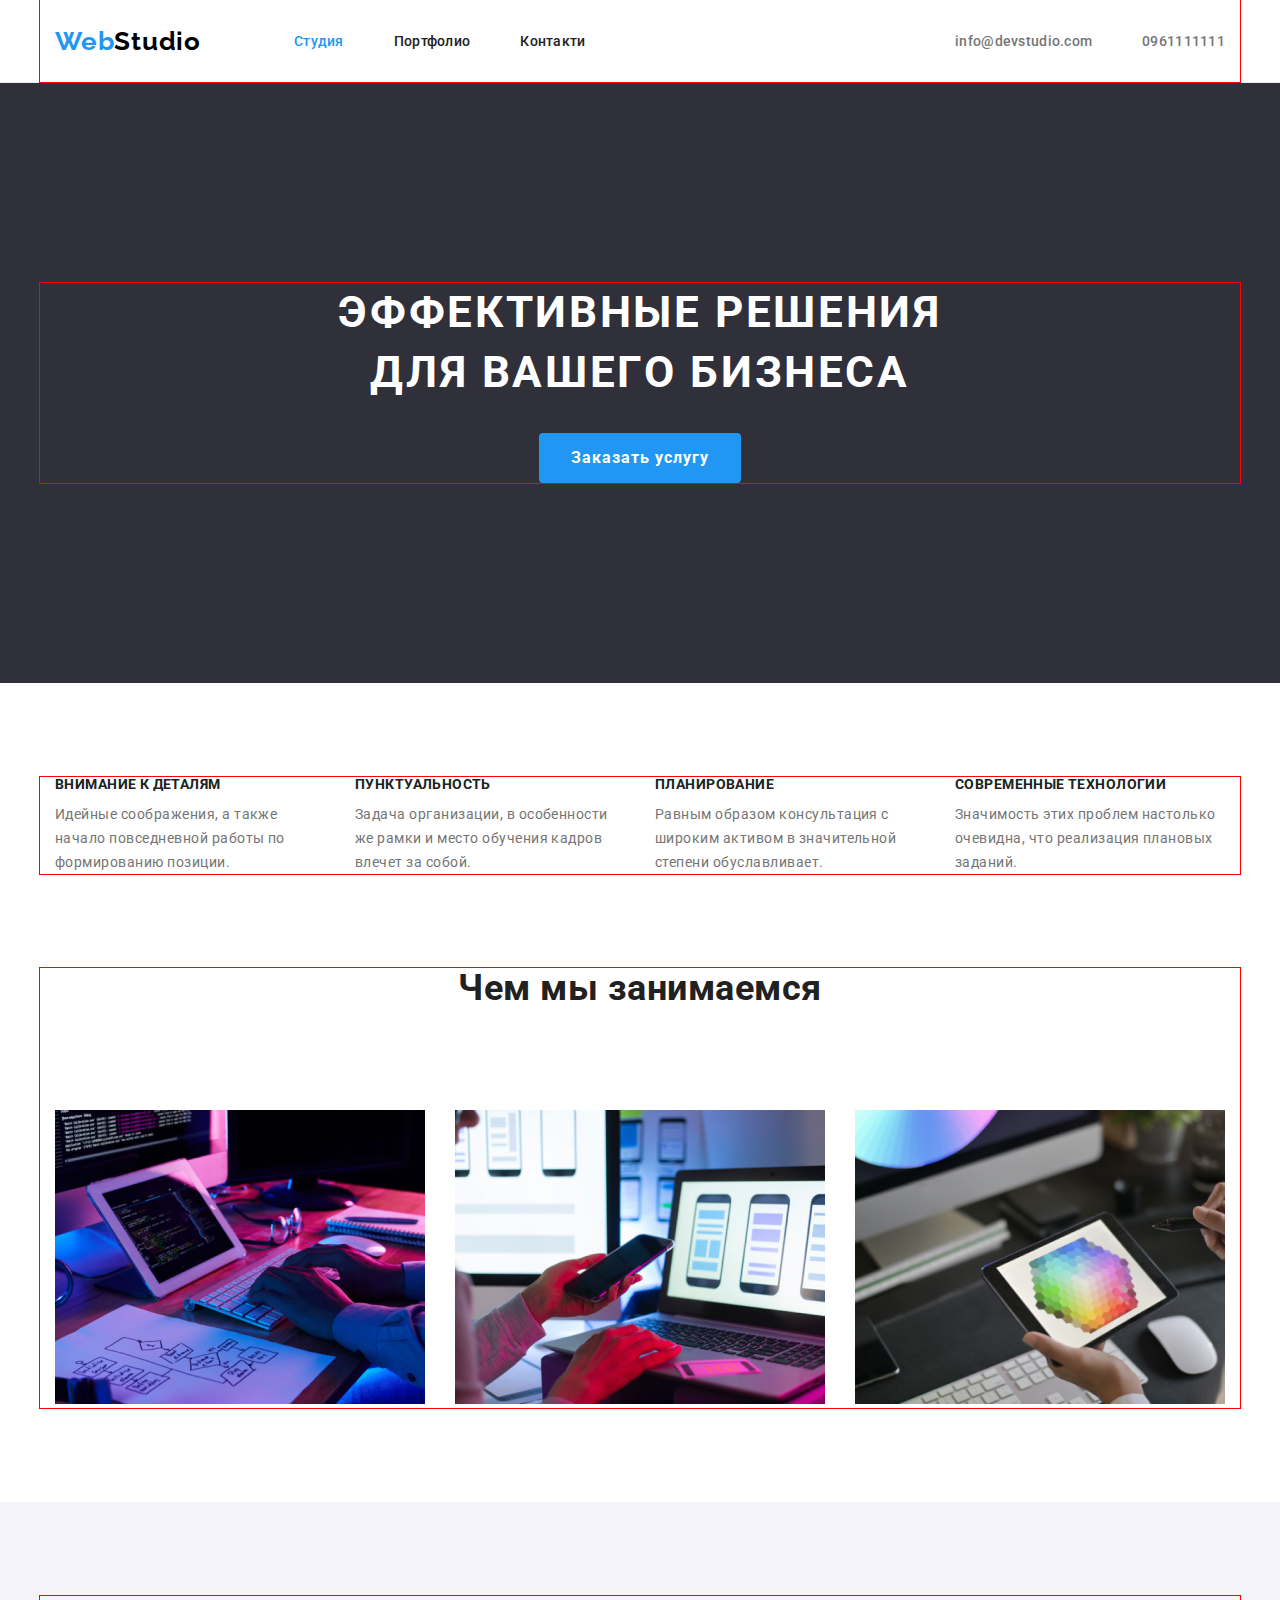
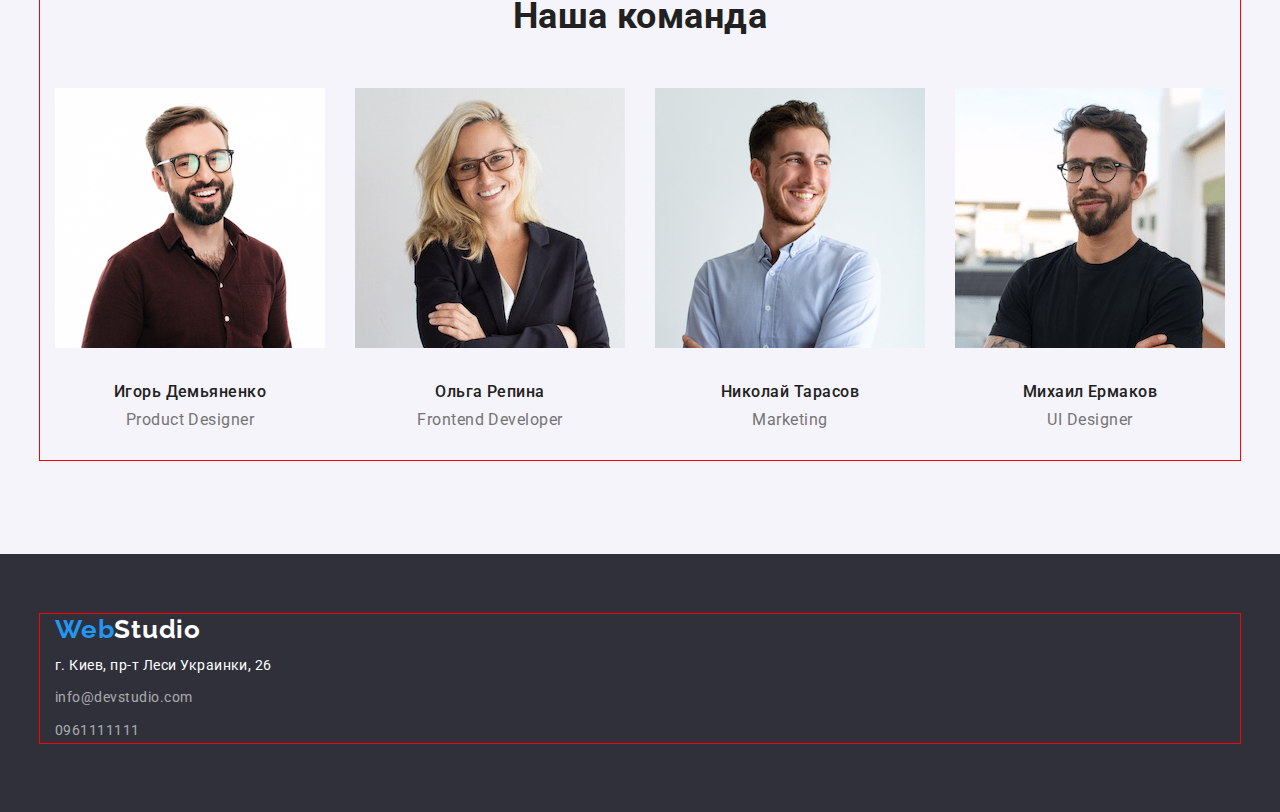
==== commit 2a51eb55: "hw3" ====
--- a/index.html
+++ b/index.html
@@ -24,23 +24,23 @@
         <div class="container ">
             <nav class="header-nav ">
 
-                <a href="index.html " class="header-logo logo link "> Web<span class="logo-accent ">Studio</span>
-            <ul class="header-list list ">
+                <a href="index.html " class="header-logo logo link "> Web<span class="logo-accent ">Studio</span></a>
+                <ul class="header-list list ">
 
-                <li class="header-item ">
+                    <li class="header-item ">
 
-                    <a href ="./index.html " class="header-link current link "> Студия </a>
+                        <a href="./index.html " class="header-link current link "> Студия </a>
 
-                </li>
+                    </li>
 
-                <li class="header-item ">
+                    <li class="header-item ">
 
 
-                    <a href="./portfolio.html " class="header-link link ">Портфолио</a></li>
-                <li class="header-item ">
+                        <a href="./portfolio.html " class="header-link link ">Портфолио</a></li>
+                    <li class="header-item ">
 
-                    <a href=" " class="header-link link "> Контакти</a>
-                </li>
+                        <a href=" " class="header-link link "> Контакти</a>
+                    </li>
                 </ul>
             </nav>
 
--- a/css/styles.css
+++ b/css/styles.css
@@ -1,421 +1,414 @@
-                                                                                                                                                                                                                                                      :root {
-                                                                                                                                                                                                                                                         --primary-text-color: #757575;
-                                                                                                                                                                                                                                                         --title-text-color: #212121;
-                                                                                                                                                                                                                                                         --accent-color: #2196F3;
-                                                                                                                                                                                                                                                         --primary-bg-color: #ffffff;
-                                                                                                                                                                                                                                                     }
-                                                                                                                                                                                                                                                     
-                                                                                                                                                                                                                                                     p,
-                                                                                                                                                                                                                                                     h1,
-                                                                                                                                                                                                                                                     h2,
-                                                                                                                                                                                                                                                     h3,
-                                                                                                                                                                                                                                                     h4,
-                                                                                                                                                                                                                                                     h5,
-                                                                                                                                                                                                                                                     h6 {
-                                                                                                                                                                                                                                                         margin: 0;
-                                                                                                                                                                                                                                                     }
-                                                                                                                                                                                                                                                     
-                                                                                                                                                                                                                                                     ul,
-                                                                                                                                                                                                                                                     ol {
-                                                                                                                                                                                                                                                         margin: 0;
-                                                                                                                                                                                                                                                         padding-left: 0;
-                                                                                                                                                                                                                                                     }
-                                                                                                                                                                                                                                                     
-                                                                                                                                                                                                                                                     .container {
-                                                                                                                                                                                                                                                         margin: 0 auto;
-                                                                                                                                                                                                                                                         padding-left: 15px;
-                                                                                                                                                                                                                                                         padding-right: 15px;
-                                                                                                                                                                                                                                                         width: 1200px;
-                                                                                                                                                                                                                                                         outline: 1px solid red;
-                                                                                                                                                                                                                                                     }
-                                                                                                                                                                                                                                                     
-                                                                                                                                                                                                                                                     body {
-                                                                                                                                                                                                                                                         background-color: #ffffff;
-                                                                                                                                                                                                                                                         color: var(--primary-text-color);
-                                                                                                                                                                                                                                                         font-family: 'Roboto', sans-serif;
-                                                                                                                                                                                                                                                         font-style: normal;
-                                                                                                                                                                                                                                                         letter-spacing: 0.03em;
-                                                                                                                                                                                                                                                     }
-                                                                                                                                                                                                                                                     /* Header----------------------- */
-                                                                                                                                                                                                                                                     
-                                                                                                                                                                                                                                                     .link {
-                                                                                                                                                                                                                                                         text-decoration: none;
-                                                                                                                                                                                                                                                     }
-                                                                                                                                                                                                                                                     
-                                                                                                                                                                                                                                                     .header-border {
-                                                                                                                                                                                                                                                         border: 1px solid #ECECEC;
-                                                                                                                                                                                                                                                     }
-                                                                                                                                                                                                                                                     
-                                                                                                                                                                                                                                                     .header-item {
-                                                                                                                                                                                                                                                         padding-top: 32px;
-                                                                                                                                                                                                                                                         padding-bottom: 32px;
-                                                                                                                                                                                                                                                     }
-                                                                                                                                                                                                                                                     
-                                                                                                                                                                                                                                                     .header {
-                                                                                                                                                                                                                                                         display: flex;
-                                                                                                                                                                                                                                                         background-color: #ffffff;
-                                                                                                                                                                                                                                                         text-transform: none;
-                                                                                                                                                                                                                                                     }
-                                                                                                                                                                                                                                                     
-                                                                                                                                                                                                                                                     .header .container {
-                                                                                                                                                                                                                                                         display: flex;
-                                                                                                                                                                                                                                                         align-items: center;
-                                                                                                                                                                                                                                                     }
-                                                                                                                                                                                                                                                     
-                                                                                                                                                                                                                                                     .header-logo {
-                                                                                                                                                                                                                                                         margin-right: 93px;
-                                                                                                                                                                                                                                                         text-decoration: none;
-                                                                                                                                                                                                                                                         display: flex;
-                                                                                                                                                                                                                                                     }
-                                                                                                                                                                                                                                                     
-                                                                                                                                                                                                                                                     .header-nav {
-                                                                                                                                                                                                                                                         display: flex;
-                                                                                                                                                                                                                                                         align-items: center;
-                                                                                                                                                                                                                                                     }
-                                                                                                                                                                                                                                                     
-                                                                                                                                                                                                                                                     .header-list {
-                                                                                                                                                                                                                                                         display: flex;
-                                                                                                                                                                                                                                                     }
-                                                                                                                                                                                                                                                     
-                                                                                                                                                                                                                                                     .header-item:not(:last-child) {
-                                                                                                                                                                                                                                                         margin-right: 50px;
-                                                                                                                                                                                                                                                     }
-                                                                                                                                                                                                                                                     
-                                                                                                                                                                                                                                                     .site-contact {
-                                                                                                                                                                                                                                                         display: flex;
-                                                                                                                                                                                                                                                         margin-left: auto;
-                                                                                                                                                                                                                                                     }
-                                                                                                                                                                                                                                                     
-                                                                                                                                                                                                                                                     .site-item:not(:last-child) {
-                                                                                                                                                                                                                                                         margin-right: 50px;
-                                                                                                                                                                                                                                                     }
-                                                                                                                                                                                                                                                     
-                                                                                                                                                                                                                                                     .header-link,
-                                                                                                                                                                                                                                                     .contact-item {
-                                                                                                                                                                                                                                                         color: #212121;
-                                                                                                                                                                                                                                                         font-weight: 500;
-                                                                                                                                                                                                                                                         font-size: 14px;
-                                                                                                                                                                                                                                                         line-height: 1.14;
-                                                                                                                                                                                                                                                         letter-spacing: 0.02em;
-                                                                                                                                                                                                                                                     }
-                                                                                                                                                                                                                                                     
-                                                                                                                                                                                                                                                     .contact-item {
-                                                                                                                                                                                                                                                         color: #757575;
-                                                                                                                                                                                                                                                     }
-                                                                                                                                                                                                                                                     
-                                                                                                                                                                                                                                                     .list {
-                                                                                                                                                                                                                                                         list-style: none;
-                                                                                                                                                                                                                                                     }
-                                                                                                                                                                                                                                                     
-                                                                                                                                                                                                                                                     .header-link:hover,
-                                                                                                                                                                                                                                                     .contact-item:hover,
-                                                                                                                                                                                                                                                     .header-link:focus,
-                                                                                                                                                                                                                                                     .contact-item:focus {
-                                                                                                                                                                                                                                                         background-color: #ffffff;
-                                                                                                                                                                                                                                                         color: #2196F3;
-                                                                                                                                                                                                                                                     }
-                                                                                                                                                                                                                                                     /* first-section------------------------  */
-                                                                                                                                                                                                                                                     
-                                                                                                                                                                                                                                                     .first {
-                                                                                                                                                                                                                                                         background-color: #2f303a;
-                                                                                                                                                                                                                                                         display: block;
-                                                                                                                                                                                                                                                         padding-top: 200px;
-                                                                                                                                                                                                                                                         padding-bottom: 200px;
-                                                                                                                                                                                                                                                         margin-left: auto;
-                                                                                                                                                                                                                                                         margin-right: auto;
-                                                                                                                                                                                                                                                         justify-content: center;
-                                                                                                                                                                                                                                                     }
-                                                                                                                                                                                                                                                     
-                                                                                                                                                                                                                                                     .first-title {
-                                                                                                                                                                                                                                                         color: #ffffff;
-                                                                                                                                                                                                                                                         font-family: 'Roboto';
-                                                                                                                                                                                                                                                         font-style: normal;
-                                                                                                                                                                                                                                                         font-weight: 900px;
-                                                                                                                                                                                                                                                         font-size: 44px;
-                                                                                                                                                                                                                                                         line-height: 1.36;
-                                                                                                                                                                                                                                                         text-align: center;
-                                                                                                                                                                                                                                                         text-transform: uppercase;
-                                                                                                                                                                                                                                                         margin-bottom: 30px;
-                                                                                                                                                                                                                                                         max-width: 696px;
-                                                                                                                                                                                                                                                         letter-spacing: 00.06em;
-                                                                                                                                                                                                                                                         margin-left: auto;
-                                                                                                                                                                                                                                                         margin-right: auto;
-                                                                                                                                                                                                                                                     }
-                                                                                                                                                                                                                                                     
-                                                                                                                                                                                                                                                     .first-btn {
-                                                                                                                                                                                                                                                         background-color: #2196F3;
-                                                                                                                                                                                                                                                         color: #ffffff;
-                                                                                                                                                                                                                                                         cursor: pointer;
-                                                                                                                                                                                                                                                         font-family: inherit;
-                                                                                                                                                                                                                                                         font-style: normal;
-                                                                                                                                                                                                                                                         font-weight: 700;
-                                                                                                                                                                                                                                                         font-size: 16px;
-                                                                                                                                                                                                                                                         line-height: 1.87;
-                                                                                                                                                                                                                                                         text-align: center;
-                                                                                                                                                                                                                                                         letter-spacing: 0.06em;
-                                                                                                                                                                                                                                                         justify-content: center;
-                                                                                                                                                                                                                                                         border-radius: 4px;
-                                                                                                                                                                                                                                                         padding: 10px 32px;
-                                                                                                                                                                                                                                                         margin-left: auto;
-                                                                                                                                                                                                                                                         margin-right: auto;
-                                                                                                                                                                                                                                                         display: flex;
-                                                                                                                                                                                                                                                         border: red;
-                                                                                                                                                                                                                                                     }
-                                                                                                                                                                                                                                                     /* second----------------- */
-                                                                                                                                                                                                                                                     
-                                                                                                                                                                                                                                                     .second {
-                                                                                                                                                                                                                                                         padding-top: 94px;
-                                                                                                                                                                                                                                                         padding-bottom: 47px;
-                                                                                                                                                                                                                                                     }
-                                                                                                                                                                                                                                                     
-                                                                                                                                                                                                                                                     .second-content {
-                                                                                                                                                                                                                                                         display: flex;
-                                                                                                                                                                                                                                                     }
-                                                                                                                                                                                                                                                     
-                                                                                                                                                                                                                                                     .second-list {
-                                                                                                                                                                                                                                                         max-width: 270px;
-                                                                                                                                                                                                                                                     }
-                                                                                                                                                                                                                                                     
-                                                                                                                                                                                                                                                     .second-list:not(:last-child) {
-                                                                                                                                                                                                                                                         margin-right: 30px;
-                                                                                                                                                                                                                                                     }
-                                                                                                                                                                                                                                                     
-                                                                                                                                                                                                                                                     .second-title {
-                                                                                                                                                                                                                                                         color: #212121;
-                                                                                                                                                                                                                                                         font-weight: 700;
-                                                                                                                                                                                                                                                         font-size: 14px;
-                                                                                                                                                                                                                                                         line-height: 1.14;
-                                                                                                                                                                                                                                                         letter-spacing: 00.03em;
-                                                                                                                                                                                                                                                         text-transform: uppercase;
-                                                                                                                                                                                                                                                         margin-bottom: 10px;
-                                                                                                                                                                                                                                                     }
-                                                                                                                                                                                                                                                     
-                                                                                                                                                                                                                                                     .second-text {
-                                                                                                                                                                                                                                                         color: #757575;
-                                                                                                                                                                                                                                                         font-size: 14px;
-                                                                                                                                                                                                                                                         line-height: 1.7;
-                                                                                                                                                                                                                                                     }
-                                                                                                                                                                                                                                                     /* third-------------------- */
-                                                                                                                                                                                                                                                     
-                                                                                                                                                                                                                                                     .third {
-                                                                                                                                                                                                                                                         padding-top: 47px;
-                                                                                                                                                                                                                                                         padding-bottom: 94px;
-                                                                                                                                                                                                                                                     }
-                                                                                                                                                                                                                                                     
-                                                                                                                                                                                                                                                     .third-title {
-                                                                                                                                                                                                                                                         margin-bottom: 50px;
-                                                                                                                                                                                                                                                     }
-                                                                                                                                                                                                                                                     
-                                                                                                                                                                                                                                                     .third-img {
-                                                                                                                                                                                                                                                         display: flex;
-                                                                                                                                                                                                                                                     }
-                                                                                                                                                                                                                                                     
-                                                                                                                                                                                                                                                     .third-item:not(:last-child) {
-                                                                                                                                                                                                                                                         margin-right: 30px;
-                                                                                                                                                                                                                                                     }
-                                                                                                                                                                                                                                                     /* team---------------- */
-                                                                                                                                                                                                                                                     
-                                                                                                                                                                                                                                                     .team {
-                                                                                                                                                                                                                                                         background-color: #f5f4fa;
-                                                                                                                                                                                                                                                         padding-top: 94px;
-                                                                                                                                                                                                                                                         padding-bottom: 94px;
-                                                                                                                                                                                                                                                     }
-                                                                                                                                                                                                                                                     
-                                                                                                                                                                                                                                                     .team-list {
-                                                                                                                                                                                                                                                         display: flex;
-                                                                                                                                                                                                                                                     }
-                                                                                                                                                                                                                                                     
-                                                                                                                                                                                                                                                     .team-item {
-                                                                                                                                                                                                                                                         width: 270px;
-                                                                                                                                                                                                                                                     }
-                                                                                                                                                                                                                                                     
-                                                                                                                                                                                                                                                     .team-item:not(:last-child) {
-                                                                                                                                                                                                                                                         margin-right: 30px;
-                                                                                                                                                                                                                                                     }
-                                                                                                                                                                                                                                                     
-                                                                                                                                                                                                                                                     .third-title,
-                                                                                                                                                                                                                                                     .team-title {
-                                                                                                                                                                                                                                                         color: #212121;
-                                                                                                                                                                                                                                                         font-weight: 700;
-                                                                                                                                                                                                                                                         font-size: 36px;
-                                                                                                                                                                                                                                                         line-height: 1.16;
-                                                                                                                                                                                                                                                         text-align: center;
-                                                                                                                                                                                                                                                         padding-bottom: 50px;
-                                                                                                                                                                                                                                                     }
-                                                                                                                                                                                                                                                     
-                                                                                                                                                                                                                                                     .team-pre-title {
-                                                                                                                                                                                                                                                         color: #212121;
-                                                                                                                                                                                                                                                         font-weight: 500;
-                                                                                                                                                                                                                                                         font-size: 16px;
-                                                                                                                                                                                                                                                         line-height: 1.18;
-                                                                                                                                                                                                                                                         text-align: center;
-                                                                                                                                                                                                                                                         margin-bottom: 10px;
-                                                                                                                                                                                                                                                     }
-                                                                                                                                                                                                                                                     
-                                                                                                                                                                                                                                                     .team-text {
-                                                                                                                                                                                                                                                         color: #757575;
-                                                                                                                                                                                                                                                         font-size: 16px;
-                                                                                                                                                                                                                                                         line-height: 1.18;
-                                                                                                                                                                                                                                                         text-align: center;
-                                                                                                                                                                                                                                                     }
-                                                                                                                                                                                                                                                     
-                                                                                                                                                                                                                                                     .team-people {
-                                                                                                                                                                                                                                                         padding-top: 30px;
-                                                                                                                                                                                                                                                         padding-bottom: 30px;
-                                                                                                                                                                                                                                                     }
-                                                                                                                                                                                                                                                     /* footer---------------------- */
-                                                                                                                                                                                                                                                     
-                                                                                                                                                                                                                                                     .footer {
-                                                                                                                                                                                                                                                         background-color: #2f303a;
-                                                                                                                                                                                                                                                         padding-top: 60px;
-                                                                                                                                                                                                                                                         padding-bottom: 60px;
-                                                                                                                                                                                                                                                     }
-                                                                                                                                                                                                                                                     
-                                                                                                                                                                                                                                                     .footer-addres:hover,
-                                                                                                                                                                                                                                                     .footer-contact:hover,
-                                                                                                                                                                                                                                                     .footer-addres:focus,
-                                                                                                                                                                                                                                                     .footer-contact:focus {
-                                                                                                                                                                                                                                                         background-color: #2f303a;
-                                                                                                                                                                                                                                                         color: #2196F3;
-                                                                                                                                                                                                                                                     }
-                                                                                                                                                                                                                                                     
-                                                                                                                                                                                                                                                     .footer-addres {
-                                                                                                                                                                                                                                                         color: #ffffff;
-                                                                                                                                                                                                                                                         font-family: roboto;
-                                                                                                                                                                                                                                                         font-size: 14px;
-                                                                                                                                                                                                                                                         line-height: 1.7;
-                                                                                                                                                                                                                                                     }
-                                                                                                                                                                                                                                                     
-                                                                                                                                                                                                                                                     .footer-contact {
-                                                                                                                                                                                                                                                         color: rgba(255, 255, 255, 0.6);
-                                                                                                                                                                                                                                                         font-size: 14px;
-                                                                                                                                                                                                                                                         line-height: 1.7;
-                                                                                                                                                                                                                                                     }
-                                                                                                                                                                                                                                                     
-                                                                                                                                                                                                                                                     .logo-accent-footer {
-                                                                                                                                                                                                                                                         color: #ffffff;
-                                                                                                                                                                                                                                                         font-family: raleway;
-                                                                                                                                                                                                                                                         padding-bottom: 20px;
-                                                                                                                                                                                                                                                         text-decoration: none;
-                                                                                                                                                                                                                                                     }
-                                                                                                                                                                                                                                                     
-                                                                                                                                                                                                                                                     .footer {
-                                                                                                                                                                                                                                                         font-family: roboto;
-                                                                                                                                                                                                                                                     }
-                                                                                                                                                                                                                                                     
-                                                                                                                                                                                                                                                     .footer-item {
-                                                                                                                                                                                                                                                         margin-bottom: 9px;
-                                                                                                                                                                                                                                                         font-style: normal;
-                                                                                                                                                                                                                                                     }
-                                                                                                                                                                                                                                                     /* navigation------------- */
-                                                                                                                                                                                                                                                     
-                                                                                                                                                                                                                                                     .for-btn {
-                                                                                                                                                                                                                                                         margin-right: 8px;
-                                                                                                                                                                                                                                                         justify-content: center;
-                                                                                                                                                                                                                                                     }
-                                                                                                                                                                                                                                                     
-                                                                                                                                                                                                                                                     .button-nav {
-                                                                                                                                                                                                                                                         display: flex;
-                                                                                                                                                                                                                                                         justify-content: center;
-                                                                                                                                                                                                                                                         margin-bottom: 50px;
-                                                                                                                                                                                                                                                     }
-                                                                                                                                                                                                                                                     
-                                                                                                                                                                                                                                                     .for-btn {
-                                                                                                                                                                                                                                                         margin-right: 8px;
-                                                                                                                                                                                                                                                     }
-                                                                                                                                                                                                                                                     
-                                                                                                                                                                                                                                                     .button {
-                                                                                                                                                                                                                                                         background-color: #f5f4fa;
-                                                                                                                                                                                                                                                         color: #212121;
-                                                                                                                                                                                                                                                         font-family: inherit;
-                                                                                                                                                                                                                                                         font-style: normal;
-                                                                                                                                                                                                                                                         font-weight: 500;
-                                                                                                                                                                                                                                                         font-size: 16px;
-                                                                                                                                                                                                                                                         line-height: 1.62;
-                                                                                                                                                                                                                                                         justify-content: center;
-                                                                                                                                                                                                                                                         letter-spacing: 0.03em;
-                                                                                                                                                                                                                                                         cursor: pointer;
-                                                                                                                                                                                                                                                         border: 1px solid transparent;
-                                                                                                                                                                                                                                                         padding: 6px 22px;
-                                                                                                                                                                                                                                                         text-align: center;
-                                                                                                                                                                                                                                                     }
-                                                                                                                                                                                                                                                     /* portfolio------------------- */
-                                                                                                                                                                                                                                                     
-                                                                                                                                                                                                                                                     .portfolio-list .portfolio-list {
-                                                                                                                                                                                                                                                         padding-top: 50px;
-                                                                                                                                                                                                                                                         padding-bottom: 94px;
-                                                                                                                                                                                                                                                     }
-                                                                                                                                                                                                                                                     
-                                                                                                                                                                                                                                                     .navigation {
-                                                                                                                                                                                                                                                         padding-top: 94px;
-                                                                                                                                                                                                                                                         padding-bottom: 94px;
-                                                                                                                                                                                                                                                     }
-                                                                                                                                                                                                                                                     
-                                                                                                                                                                                                                                                     .portfolio-item {
-                                                                                                                                                                                                                                                         width: 370px;
-                                                                                                                                                                                                                                                     }
-                                                                                                                                                                                                                                                     
-                                                                                                                                                                                                                                                     .container .border {
-                                                                                                                                                                                                                                                         border-bottom: 1px solid #ECECEC;
-                                                                                                                                                                                                                                                     }
-                                                                                                                                                                                                                                                     
-                                                                                                                                                                                                                                                     .inform {
-                                                                                                                                                                                                                                                         border: 1px solid #EEEEEE;
-                                                                                                                                                                                                                                                     }
-                                                                                                                                                                                                                                                     
-                                                                                                                                                                                                                                                     .portfolio-list {
-                                                                                                                                                                                                                                                         display: flex;
-                                                                                                                                                                                                                                                         flex-wrap: wrap;
-                                                                                                                                                                                                                                                         margin-left: -30px;
-                                                                                                                                                                                                                                                         padding-bottom: 50px;
-                                                                                                                                                                                                                                                     }
-                                                                                                                                                                                                                                                     
-                                                                                                                                                                                                                                                     .portfolio-item {
-                                                                                                                                                                                                                                                         flex-basis: calc(100% / 4 - 30px);
-                                                                                                                                                                                                                                                         margin-left: 30px;
-                                                                                                                                                                                                                                                         margin-bottom: 30px;
-                                                                                                                                                                                                                                                     }
-                                                                                                                                                                                                                                                     
-                                                                                                                                                                                                                                                     .button:hover,
-                                                                                                                                                                                                                                                     .button:focus {
-                                                                                                                                                                                                                                                         background-color: #2196F3;
-                                                                                                                                                                                                                                                         color: #ffffff;
-                                                                                                                                                                                                                                                     }
-                                                                                                                                                                                                                                                     
-                                                                                                                                                                                                                                                     .logo {
-                                                                                                                                                                                                                                                         color: #2196F3;
-                                                                                                                                                                                                                                                         font-family: 'Raleway';
-                                                                                                                                                                                                                                                         font-style: normal;
-                                                                                                                                                                                                                                                         font-weight: 700;
-                                                                                                                                                                                                                                                         font-size: 26px;
-                                                                                                                                                                                                                                                         line-height: 1.2;
-                                                                                                                                                                                                                                                         text-align: left;
-                                                                                                                                                                                                                                                         letter-spacing: 00.03em;
-                                                                                                                                                                                                                                                         text-decoration: none;
-                                                                                                                                                                                                                                                     }
-                                                                                                                                                                                                                                                     
-                                                                                                                                                                                                                                                     .portfolio-title {
-                                                                                                                                                                                                                                                         font-weight: 700;
-                                                                                                                                                                                                                                                         font-size: 18px;
-                                                                                                                                                                                                                                                         line-height: 2;
-                                                                                                                                                                                                                                                         color: #212121;
-                                                                                                                                                                                                                                                         letter-spacing: 0.06em;
-                                                                                                                                                                                                                                                     }
-                                                                                                                                                                                                                                                     
-                                                                                                                                                                                                                                                     .portfolio-text {
-                                                                                                                                                                                                                                                         font-size: 16px;
-                                                                                                                                                                                                                                                         line-height: 1.87;
-                                                                                                                                                                                                                                                         color: #757575;
-                                                                                                                                                                                                                                                     }
-                                                                                                                                                                                                                                                     
-                                                                                                                                                                                                                                                     .for-portfolio {
-                                                                                                                                                                                                                                                         padding-bottom: 20px;
-                                                                                                                                                                                                                                                     }
-                                                                                                                                                                                                                                                     
-                                                                                                                                                                                                                                                     .current {
-                                                                                                                                                                                                                                                         color: #2196F3;
-                                                                                                                                                                                                                                                     }
-                                                                                                                                                                                                                                                     
-                                                                                                                                                                                                                                                     .logo-accent {
-                                                                                                                                                                                                                                                         color: black;
-                                                                                                                                                                                                                                                     }+                                                                                                                                                                                                                                                             :root {
+                                                                                                                                                                                                                                                                --primary-text-color: #757575;
+                                                                                                                                                                                                                                                                --title-text-color: #212121;
+                                                                                                                                                                                                                                                                --accent-color: #2196F3;
+                                                                                                                                                                                                                                                                --primary-bg-color: #ffffff;
+                                                                                                                                                                                                                                                            }
+                                                                                                                                                                                                                                                            
+                                                                                                                                                                                                                                                            p,
+                                                                                                                                                                                                                                                            h1,
+                                                                                                                                                                                                                                                            h2,
+                                                                                                                                                                                                                                                            h3,
+                                                                                                                                                                                                                                                            h4,
+                                                                                                                                                                                                                                                            h5,
+                                                                                                                                                                                                                                                            h6 {
+                                                                                                                                                                                                                                                                margin: 0;
+                                                                                                                                                                                                                                                            }
+                                                                                                                                                                                                                                                            
+                                                                                                                                                                                                                                                            ul,
+                                                                                                                                                                                                                                                            ol {
+                                                                                                                                                                                                                                                                margin: 0;
+                                                                                                                                                                                                                                                                padding-left: 0;
+                                                                                                                                                                                                                                                            }
+                                                                                                                                                                                                                                                            
+                                                                                                                                                                                                                                                            .container {
+                                                                                                                                                                                                                                                                margin: 0 auto;
+                                                                                                                                                                                                                                                                padding-left: 15px;
+                                                                                                                                                                                                                                                                padding-right: 15px;
+                                                                                                                                                                                                                                                                width: 1200px;
+                                                                                                                                                                                                                                                                outline: 1px solid red;
+                                                                                                                                                                                                                                                            }
+                                                                                                                                                                                                                                                            
+                                                                                                                                                                                                                                                            body {
+                                                                                                                                                                                                                                                                background-color: #ffffff;
+                                                                                                                                                                                                                                                                color: var(--primary-text-color);
+                                                                                                                                                                                                                                                                font-family: 'Roboto', sans-serif;
+                                                                                                                                                                                                                                                                font-style: normal;
+                                                                                                                                                                                                                                                                letter-spacing: 0.03em;
+                                                                                                                                                                                                                                                            }
+                                                                                                                                                                                                                                                            /* Header----------------------- */
+                                                                                                                                                                                                                                                            
+                                                                                                                                                                                                                                                            .link {
+                                                                                                                                                                                                                                                                text-decoration: none;
+                                                                                                                                                                                                                                                            }
+                                                                                                                                                                                                                                                            
+                                                                                                                                                                                                                                                            .header-item {
+                                                                                                                                                                                                                                                                padding-top: 32px;
+                                                                                                                                                                                                                                                                padding-bottom: 32px;
+                                                                                                                                                                                                                                                            }
+                                                                                                                                                                                                                                                            
+                                                                                                                                                                                                                                                            .header {
+                                                                                                                                                                                                                                                                display: flex;
+                                                                                                                                                                                                                                                                background-color: #ffffff;
+                                                                                                                                                                                                                                                                border-bottom: 1px solid #ECECEC;
+                                                                                                                                                                                                                                                                text-transform: none;
+                                                                                                                                                                                                                                                            }
+                                                                                                                                                                                                                                                            
+                                                                                                                                                                                                                                                            .header .container {
+                                                                                                                                                                                                                                                                display: flex;
+                                                                                                                                                                                                                                                                align-items: center;
+                                                                                                                                                                                                                                                            }
+                                                                                                                                                                                                                                                            
+                                                                                                                                                                                                                                                            .header-logo {
+                                                                                                                                                                                                                                                                margin-right: 93px;
+                                                                                                                                                                                                                                                                text-decoration: none;
+                                                                                                                                                                                                                                                                display: flex;
+                                                                                                                                                                                                                                                            }
+                                                                                                                                                                                                                                                            
+                                                                                                                                                                                                                                                            .header-nav {
+                                                                                                                                                                                                                                                                display: flex;
+                                                                                                                                                                                                                                                                align-items: center;
+                                                                                                                                                                                                                                                            }
+                                                                                                                                                                                                                                                            
+                                                                                                                                                                                                                                                            .header-list {
+                                                                                                                                                                                                                                                                display: flex;
+                                                                                                                                                                                                                                                            }
+                                                                                                                                                                                                                                                            
+                                                                                                                                                                                                                                                            .header-item:not(:last-child) {
+                                                                                                                                                                                                                                                                margin-right: 50px;
+                                                                                                                                                                                                                                                            }
+                                                                                                                                                                                                                                                            
+                                                                                                                                                                                                                                                            .site-contact {
+                                                                                                                                                                                                                                                                display: flex;
+                                                                                                                                                                                                                                                                margin-left: auto;
+                                                                                                                                                                                                                                                            }
+                                                                                                                                                                                                                                                            
+                                                                                                                                                                                                                                                            .site-item:not(:last-child) {
+                                                                                                                                                                                                                                                                margin-right: 50px;
+                                                                                                                                                                                                                                                            }
+                                                                                                                                                                                                                                                            
+                                                                                                                                                                                                                                                            .header-link,
+                                                                                                                                                                                                                                                            .contact-item {
+                                                                                                                                                                                                                                                                color: #212121;
+                                                                                                                                                                                                                                                                font-weight: 500;
+                                                                                                                                                                                                                                                                font-size: 14px;
+                                                                                                                                                                                                                                                                line-height: 1.14;
+                                                                                                                                                                                                                                                                letter-spacing: 0.02em;
+                                                                                                                                                                                                                                                            }
+                                                                                                                                                                                                                                                            
+                                                                                                                                                                                                                                                            .contact-item {
+                                                                                                                                                                                                                                                                color: #757575;
+                                                                                                                                                                                                                                                            }
+                                                                                                                                                                                                                                                            
+                                                                                                                                                                                                                                                            .list {
+                                                                                                                                                                                                                                                                list-style: none;
+                                                                                                                                                                                                                                                            }
+                                                                                                                                                                                                                                                            
+                                                                                                                                                                                                                                                            .header-link:hover,
+                                                                                                                                                                                                                                                            .contact-item:hover,
+                                                                                                                                                                                                                                                            .header-link:focus,
+                                                                                                                                                                                                                                                            .contact-item:focus {
+                                                                                                                                                                                                                                                                background-color: #ffffff;
+                                                                                                                                                                                                                                                                color: #2196F3;
+                                                                                                                                                                                                                                                            }
+                                                                                                                                                                                                                                                            /* first-section------------------------  */
+                                                                                                                                                                                                                                                            
+                                                                                                                                                                                                                                                            .first {
+                                                                                                                                                                                                                                                                background-color: #2f303a;
+                                                                                                                                                                                                                                                                display: block;
+                                                                                                                                                                                                                                                                padding-top: 200px;
+                                                                                                                                                                                                                                                                padding-bottom: 200px;
+                                                                                                                                                                                                                                                                margin-left: auto;
+                                                                                                                                                                                                                                                                margin-right: auto;
+                                                                                                                                                                                                                                                                justify-content: center;
+                                                                                                                                                                                                                                                            }
+                                                                                                                                                                                                                                                            
+                                                                                                                                                                                                                                                            .first-title {
+                                                                                                                                                                                                                                                                color: #ffffff;
+                                                                                                                                                                                                                                                                font-family: 'Roboto';
+                                                                                                                                                                                                                                                                font-style: normal;
+                                                                                                                                                                                                                                                                font-weight: 900px;
+                                                                                                                                                                                                                                                                font-size: 44px;
+                                                                                                                                                                                                                                                                line-height: 1.36;
+                                                                                                                                                                                                                                                                text-align: center;
+                                                                                                                                                                                                                                                                text-transform: uppercase;
+                                                                                                                                                                                                                                                                margin-bottom: 30px;
+                                                                                                                                                                                                                                                                max-width: 696px;
+                                                                                                                                                                                                                                                                letter-spacing: 00.06em;
+                                                                                                                                                                                                                                                                margin-left: auto;
+                                                                                                                                                                                                                                                                margin-right: auto;
+                                                                                                                                                                                                                                                            }
+                                                                                                                                                                                                                                                            
+                                                                                                                                                                                                                                                            .first-btn {
+                                                                                                                                                                                                                                                                background-color: #2196F3;
+                                                                                                                                                                                                                                                                color: #ffffff;
+                                                                                                                                                                                                                                                                cursor: pointer;
+                                                                                                                                                                                                                                                                font-family: inherit;
+                                                                                                                                                                                                                                                                font-style: normal;
+                                                                                                                                                                                                                                                                font-weight: 700;
+                                                                                                                                                                                                                                                                font-size: 16px;
+                                                                                                                                                                                                                                                                line-height: 1.87;
+                                                                                                                                                                                                                                                                text-align: center;
+                                                                                                                                                                                                                                                                letter-spacing: 0.06em;
+                                                                                                                                                                                                                                                                justify-content: center;
+                                                                                                                                                                                                                                                                border-radius: 4px;
+                                                                                                                                                                                                                                                                padding: 10px 32px;
+                                                                                                                                                                                                                                                                margin-left: auto;
+                                                                                                                                                                                                                                                                margin-right: auto;
+                                                                                                                                                                                                                                                                display: flex;
+                                                                                                                                                                                                                                                                border: red;
+                                                                                                                                                                                                                                                            }
+                                                                                                                                                                                                                                                            /* second----------------- */
+                                                                                                                                                                                                                                                            
+                                                                                                                                                                                                                                                            .second {
+                                                                                                                                                                                                                                                                padding-top: 94px;
+                                                                                                                                                                                                                                                                padding-bottom: 47px;
+                                                                                                                                                                                                                                                            }
+                                                                                                                                                                                                                                                            
+                                                                                                                                                                                                                                                            .second-content {
+                                                                                                                                                                                                                                                                display: flex;
+                                                                                                                                                                                                                                                            }
+                                                                                                                                                                                                                                                            
+                                                                                                                                                                                                                                                            .second-list {
+                                                                                                                                                                                                                                                                max-width: 270px;
+                                                                                                                                                                                                                                                            }
+                                                                                                                                                                                                                                                            
+                                                                                                                                                                                                                                                            .second-list:not(:last-child) {
+                                                                                                                                                                                                                                                                margin-right: 30px;
+                                                                                                                                                                                                                                                            }
+                                                                                                                                                                                                                                                            
+                                                                                                                                                                                                                                                            .second-title {
+                                                                                                                                                                                                                                                                color: #212121;
+                                                                                                                                                                                                                                                                font-weight: 700;
+                                                                                                                                                                                                                                                                font-size: 14px;
+                                                                                                                                                                                                                                                                line-height: 1.14;
+                                                                                                                                                                                                                                                                letter-spacing: 00.03em;
+                                                                                                                                                                                                                                                                text-transform: uppercase;
+                                                                                                                                                                                                                                                                margin-bottom: 10px;
+                                                                                                                                                                                                                                                            }
+                                                                                                                                                                                                                                                            
+                                                                                                                                                                                                                                                            .second-text {
+                                                                                                                                                                                                                                                                color: #757575;
+                                                                                                                                                                                                                                                                font-size: 14px;
+                                                                                                                                                                                                                                                                line-height: 1.7;
+                                                                                                                                                                                                                                                            }
+                                                                                                                                                                                                                                                            /* third-------------------- */
+                                                                                                                                                                                                                                                            
+                                                                                                                                                                                                                                                            .third {
+                                                                                                                                                                                                                                                                padding-top: 47px;
+                                                                                                                                                                                                                                                                padding-bottom: 94px;
+                                                                                                                                                                                                                                                            }
+                                                                                                                                                                                                                                                            
+                                                                                                                                                                                                                                                            .third-title {
+                                                                                                                                                                                                                                                                margin-bottom: 50px;
+                                                                                                                                                                                                                                                            }
+                                                                                                                                                                                                                                                            
+                                                                                                                                                                                                                                                            .third-img {
+                                                                                                                                                                                                                                                                display: flex;
+                                                                                                                                                                                                                                                            }
+                                                                                                                                                                                                                                                            
+                                                                                                                                                                                                                                                            .third-item:not(:last-child) {
+                                                                                                                                                                                                                                                                margin-right: 30px;
+                                                                                                                                                                                                                                                            }
+                                                                                                                                                                                                                                                            /* team---------------- */
+                                                                                                                                                                                                                                                            
+                                                                                                                                                                                                                                                            .team {
+                                                                                                                                                                                                                                                                background-color: #f5f4fa;
+                                                                                                                                                                                                                                                                padding-top: 94px;
+                                                                                                                                                                                                                                                                padding-bottom: 94px;
+                                                                                                                                                                                                                                                            }
+                                                                                                                                                                                                                                                            
+                                                                                                                                                                                                                                                            .team-list {
+                                                                                                                                                                                                                                                                display: flex;
+                                                                                                                                                                                                                                                            }
+                                                                                                                                                                                                                                                            
+                                                                                                                                                                                                                                                            .team-item {
+                                                                                                                                                                                                                                                                width: 270px;
+                                                                                                                                                                                                                                                            }
+                                                                                                                                                                                                                                                            
+                                                                                                                                                                                                                                                            .team-item:not(:last-child) {
+                                                                                                                                                                                                                                                                margin-right: 30px;
+                                                                                                                                                                                                                                                            }
+                                                                                                                                                                                                                                                            
+                                                                                                                                                                                                                                                            .third-title,
+                                                                                                                                                                                                                                                            .team-title {
+                                                                                                                                                                                                                                                                color: #212121;
+                                                                                                                                                                                                                                                                font-weight: 700;
+                                                                                                                                                                                                                                                                font-size: 36px;
+                                                                                                                                                                                                                                                                line-height: 1.16;
+                                                                                                                                                                                                                                                                text-align: center;
+                                                                                                                                                                                                                                                                padding-bottom: 50px;
+                                                                                                                                                                                                                                                            }
+                                                                                                                                                                                                                                                            
+                                                                                                                                                                                                                                                            .team-pre-title {
+                                                                                                                                                                                                                                                                color: #212121;
+                                                                                                                                                                                                                                                                font-weight: 500;
+                                                                                                                                                                                                                                                                font-size: 16px;
+                                                                                                                                                                                                                                                                line-height: 1.18;
+                                                                                                                                                                                                                                                                text-align: center;
+                                                                                                                                                                                                                                                                margin-bottom: 10px;
+                                                                                                                                                                                                                                                            }
+                                                                                                                                                                                                                                                            
+                                                                                                                                                                                                                                                            .team-text {
+                                                                                                                                                                                                                                                                color: #757575;
+                                                                                                                                                                                                                                                                font-size: 16px;
+                                                                                                                                                                                                                                                                line-height: 1.18;
+                                                                                                                                                                                                                                                                text-align: center;
+                                                                                                                                                                                                                                                            }
+                                                                                                                                                                                                                                                            
+                                                                                                                                                                                                                                                            .team-people {
+                                                                                                                                                                                                                                                                padding-top: 30px;
+                                                                                                                                                                                                                                                                padding-bottom: 30px;
+                                                                                                                                                                                                                                                            }
+                                                                                                                                                                                                                                                            /* footer---------------------- */
+                                                                                                                                                                                                                                                            
+                                                                                                                                                                                                                                                            .footer {
+                                                                                                                                                                                                                                                                background-color: #2f303a;
+                                                                                                                                                                                                                                                                padding-top: 60px;
+                                                                                                                                                                                                                                                                padding-bottom: 60px;
+                                                                                                                                                                                                                                                            }
+                                                                                                                                                                                                                                                            
+                                                                                                                                                                                                                                                            .footer-addres:hover,
+                                                                                                                                                                                                                                                            .footer-contact:hover,
+                                                                                                                                                                                                                                                            .footer-addres:focus,
+                                                                                                                                                                                                                                                            .footer-contact:focus {
+                                                                                                                                                                                                                                                                background-color: #2f303a;
+                                                                                                                                                                                                                                                                color: #2196F3;
+                                                                                                                                                                                                                                                            }
+                                                                                                                                                                                                                                                            
+                                                                                                                                                                                                                                                            .footer-addres {
+                                                                                                                                                                                                                                                                color: #ffffff;
+                                                                                                                                                                                                                                                                font-family: roboto;
+                                                                                                                                                                                                                                                                font-size: 14px;
+                                                                                                                                                                                                                                                                line-height: 1.7;
+                                                                                                                                                                                                                                                            }
+                                                                                                                                                                                                                                                            
+                                                                                                                                                                                                                                                            .footer-contact {
+                                                                                                                                                                                                                                                                color: rgba(255, 255, 255, 0.6);
+                                                                                                                                                                                                                                                                font-size: 14px;
+                                                                                                                                                                                                                                                                line-height: 1.7;
+                                                                                                                                                                                                                                                            }
+                                                                                                                                                                                                                                                            
+                                                                                                                                                                                                                                                            .logo-accent-footer {
+                                                                                                                                                                                                                                                                color: #ffffff;
+                                                                                                                                                                                                                                                                font-family: raleway;
+                                                                                                                                                                                                                                                                padding-bottom: 20px;
+                                                                                                                                                                                                                                                                text-decoration: none;
+                                                                                                                                                                                                                                                            }
+                                                                                                                                                                                                                                                            
+                                                                                                                                                                                                                                                            .footer {
+                                                                                                                                                                                                                                                                font-family: roboto;
+                                                                                                                                                                                                                                                            }
+                                                                                                                                                                                                                                                            
+                                                                                                                                                                                                                                                            .footer-item {
+                                                                                                                                                                                                                                                                margin-bottom: 9px;
+                                                                                                                                                                                                                                                                font-style: normal;
+                                                                                                                                                                                                                                                            }
+                                                                                                                                                                                                                                                            /* navigation------------- */
+                                                                                                                                                                                                                                                            
+                                                                                                                                                                                                                                                            .for-btn {
+                                                                                                                                                                                                                                                                margin-right: 8px;
+                                                                                                                                                                                                                                                                justify-content: center;
+                                                                                                                                                                                                                                                            }
+                                                                                                                                                                                                                                                            
+                                                                                                                                                                                                                                                            .button-nav {
+                                                                                                                                                                                                                                                                display: flex;
+                                                                                                                                                                                                                                                                justify-content: center;
+                                                                                                                                                                                                                                                                margin-bottom: 50px;
+                                                                                                                                                                                                                                                            }
+                                                                                                                                                                                                                                                            
+                                                                                                                                                                                                                                                            .for-btn {
+                                                                                                                                                                                                                                                                margin-right: 8px;
+                                                                                                                                                                                                                                                            }
+                                                                                                                                                                                                                                                            
+                                                                                                                                                                                                                                                            .button {
+                                                                                                                                                                                                                                                                background-color: #f5f4fa;
+                                                                                                                                                                                                                                                                color: #212121;
+                                                                                                                                                                                                                                                                font-family: inherit;
+                                                                                                                                                                                                                                                                font-style: normal;
+                                                                                                                                                                                                                                                                font-weight: 500;
+                                                                                                                                                                                                                                                                font-size: 16px;
+                                                                                                                                                                                                                                                                line-height: 1.62;
+                                                                                                                                                                                                                                                                justify-content: center;
+                                                                                                                                                                                                                                                                letter-spacing: 0.03em;
+                                                                                                                                                                                                                                                                cursor: pointer;
+                                                                                                                                                                                                                                                                border: 1px solid transparent;
+                                                                                                                                                                                                                                                                padding: 6px 22px;
+                                                                                                                                                                                                                                                                text-align: center;
+                                                                                                                                                                                                                                                            }
+                                                                                                                                                                                                                                                            /* portfolio------------------- */
+                                                                                                                                                                                                                                                            
+                                                                                                                                                                                                                                                            .portfolio-list .portfolio-list {
+                                                                                                                                                                                                                                                                padding-top: 50px;
+                                                                                                                                                                                                                                                                padding-bottom: 94px;
+                                                                                                                                                                                                                                                            }
+                                                                                                                                                                                                                                                            
+                                                                                                                                                                                                                                                            .navigation {
+                                                                                                                                                                                                                                                                padding-top: 94px;
+                                                                                                                                                                                                                                                                padding-bottom: 94px;
+                                                                                                                                                                                                                                                            }
+                                                                                                                                                                                                                                                            
+                                                                                                                                                                                                                                                            .portfolio-item {
+                                                                                                                                                                                                                                                                width: 370px;
+                                                                                                                                                                                                                                                            }
+                                                                                                                                                                                                                                                            
+                                                                                                                                                                                                                                                            .inform {
+                                                                                                                                                                                                                                                                border: 1px solid #EEEEEE;
+                                                                                                                                                                                                                                                            }
+                                                                                                                                                                                                                                                            
+                                                                                                                                                                                                                                                            .portfolio-list {
+                                                                                                                                                                                                                                                                display: flex;
+                                                                                                                                                                                                                                                                flex-wrap: wrap;
+                                                                                                                                                                                                                                                                margin-left: -30px;
+                                                                                                                                                                                                                                                                padding-bottom: 50px;
+                                                                                                                                                                                                                                                            }
+                                                                                                                                                                                                                                                            
+                                                                                                                                                                                                                                                            .portfolio-item {
+                                                                                                                                                                                                                                                                flex-basis: calc(100% / 4 - 30px);
+                                                                                                                                                                                                                                                                margin-left: 30px;
+                                                                                                                                                                                                                                                                margin-bottom: 30px;
+                                                                                                                                                                                                                                                            }
+                                                                                                                                                                                                                                                            
+                                                                                                                                                                                                                                                            .button:hover,
+                                                                                                                                                                                                                                                            .button:focus {
+                                                                                                                                                                                                                                                                background-color: #2196F3;
+                                                                                                                                                                                                                                                                color: #ffffff;
+                                                                                                                                                                                                                                                            }
+                                                                                                                                                                                                                                                            
+                                                                                                                                                                                                                                                            .logo {
+                                                                                                                                                                                                                                                                color: #2196F3;
+                                                                                                                                                                                                                                                                font-family: 'Raleway';
+                                                                                                                                                                                                                                                                font-style: normal;
+                                                                                                                                                                                                                                                                font-weight: 700;
+                                                                                                                                                                                                                                                                font-size: 26px;
+                                                                                                                                                                                                                                                                line-height: 1.2;
+                                                                                                                                                                                                                                                                text-align: left;
+                                                                                                                                                                                                                                                                letter-spacing: 00.03em;
+                                                                                                                                                                                                                                                                text-decoration: none;
+                                                                                                                                                                                                                                                            }
+                                                                                                                                                                                                                                                            
+                                                                                                                                                                                                                                                            .portfolio-title {
+                                                                                                                                                                                                                                                                font-weight: 700;
+                                                                                                                                                                                                                                                                font-size: 18px;
+                                                                                                                                                                                                                                                                line-height: 2;
+                                                                                                                                                                                                                                                                color: #212121;
+                                                                                                                                                                                                                                                                letter-spacing: 0.06em;
+                                                                                                                                                                                                                                                            }
+                                                                                                                                                                                                                                                            
+                                                                                                                                                                                                                                                            .portfolio-text {
+                                                                                                                                                                                                                                                                font-size: 16px;
+                                                                                                                                                                                                                                                                line-height: 1.87;
+                                                                                                                                                                                                                                                                color: #757575;
+                                                                                                                                                                                                                                                            }
+                                                                                                                                                                                                                                                            
+                                                                                                                                                                                                                                                            .for-portfolio {
+                                                                                                                                                                                                                                                                padding-bottom: 20px;
+                                                                                                                                                                                                                                                            }
+                                                                                                                                                                                                                                                            
+                                                                                                                                                                                                                                                            .current {
+                                                                                                                                                                                                                                                                color: #2196F3;
+                                                                                                                                                                                                                                                            }
+                                                                                                                                                                                                                                                            
+                                                                                                                                                                                                                                                            .logo-accent {
+                                                                                                                                                                                                                                                                color: black;
+                                                                                                                                                                                                                                                            }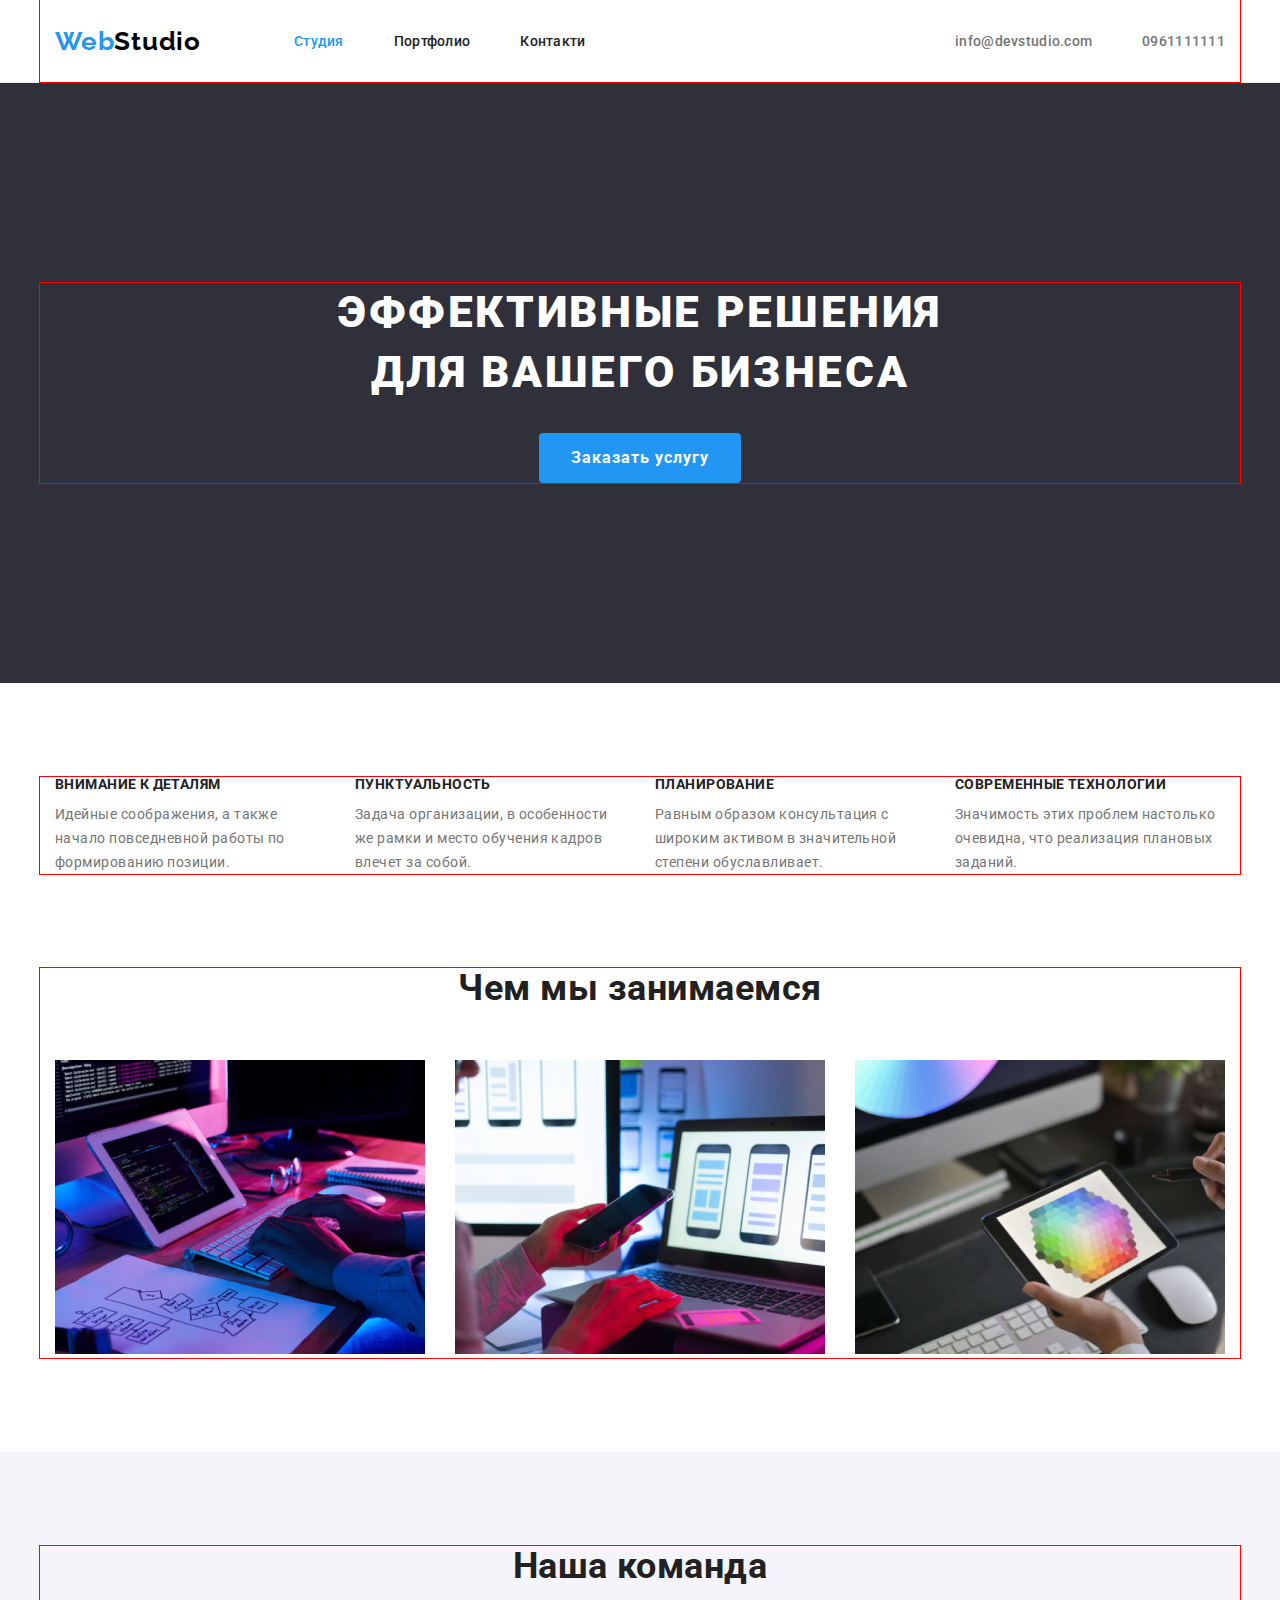
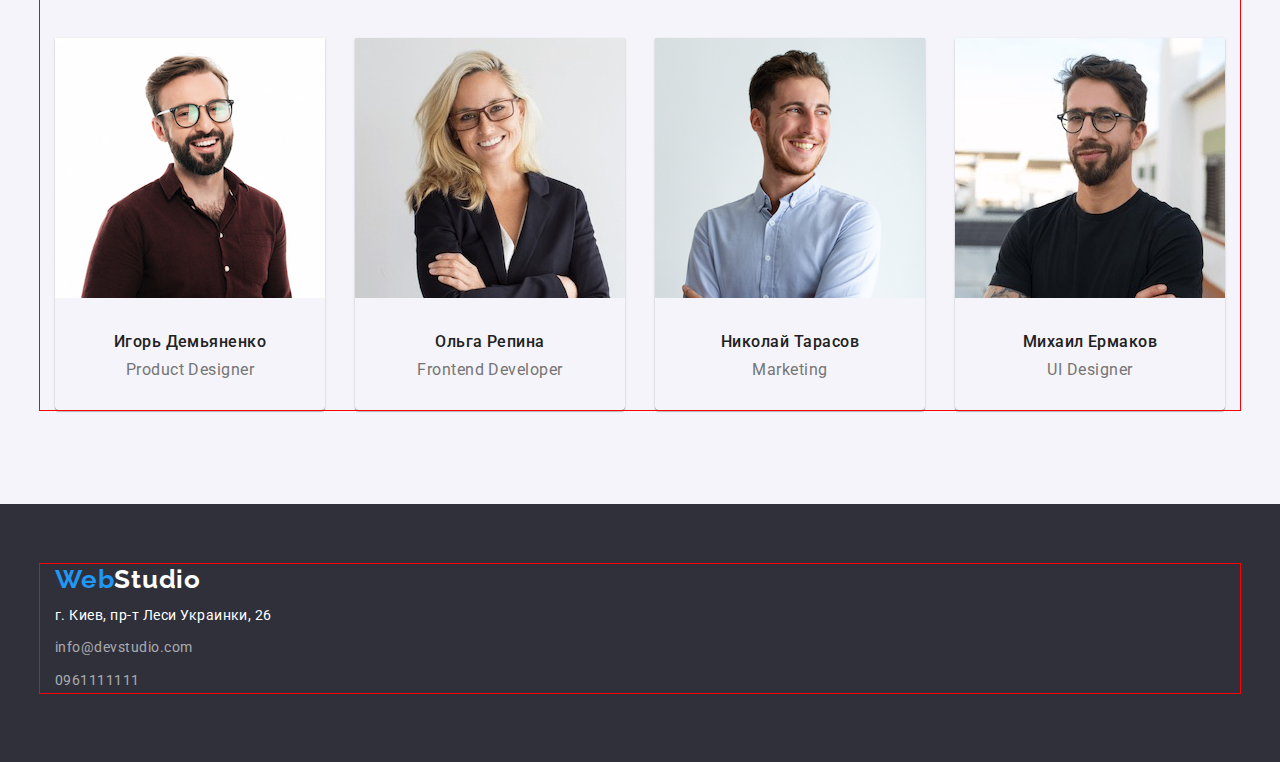
==== commit 4a90e61d: "div" ====
--- a/index.html
+++ b/index.html
@@ -106,31 +106,39 @@
                 <h2 class="team-title ">Наша команда</h2>
                 <ul class="team-list list ">
                     <li class="team-item ">
-                        <img src="images/demianenko-img.jpg " alt="Демьяненко " width="270 " /><br>
-                        <div class="team-people ">
-                            <h3 class="team-pre-title ">Игорь Демьяненко</h3>
-                            <p class="team-text ">Product Designer</p>
+                        <div class="people">
+                            <img src="images/demianenko-img.jpg " alt="Демьяненко " width="270 " /><br>
+                            <div class="team-people ">
+                                <h3 class="team-pre-title ">Игорь Демьяненко</h3>
+                                <p class="team-text ">Product Designer</p>
+                            </div>
                         </div>
                     </li>
                     <li class="team-item ">
-                        <img src="images/repina-img-2.jpg " alt="Репина " width="270 " /> <br>
-                        <div class="team-people ">
-                            <h3 class="team-pre-title ">Ольга Репина</h3>
-                            <p class="team-text ">Frontend Developer</p>
+                        <div class="people">
+                            <img src="images/repina-img-2.jpg " alt="Репина " width="270 " /> <br>
+                            <div class="team-people ">
+                                <h3 class="team-pre-title ">Ольга Репина</h3>
+                                <p class="team-text ">Frontend Developer</p>
+                            </div>
                         </div>
                     </li>
                     <li class="team-item ">
-                        <img src="images/taraskov-img-3.jpg " alt="Тарасков " width="270 " /> <br>
-                        <div class="team-people ">
-                            <h3 class="team-pre-title ">Николай Тарасов</h3>
-                            <p class="team-text ">Marketing</p>
+                        <div class="people">
+                            <img src="images/taraskov-img-3.jpg " alt="Тарасков " width="270 " /> <br>
+                            <div class="team-people ">
+                                <h3 class="team-pre-title ">Николай Тарасов</h3>
+                                <p class="team-text ">Marketing</p>
+                            </div>
                         </div>
                     </li>
                     <li class="team-item ">
-                        <img src="images/ermakov-img-4.jpg " alt="Ермаков " width="270 " /> <br>
-                        <div class="team-people ">
-                            <h3 class="team-pre-title ">Михаил Ермаков</h3>
-                            <p class="team-text ">UI Designer</p>
+                        <div class="people">
+                            <img src="images/ermakov-img-4.jpg " alt="Ермаков " width="270 " /> <br>
+                            <div class="team-people ">
+                                <h3 class="team-pre-title ">Михаил Ермаков</h3>
+                                <p class="team-text ">UI Designer</p>
+                            </div>
                         </div>
 
                     </li>
--- a/css/styles.css
+++ b/css/styles.css
@@ -1,414 +1,422 @@
-                                                                                                                                                                                                                                                             :root {
-                                                                                                                                                                                                                                                                --primary-text-color: #757575;
-                                                                                                                                                                                                                                                                --title-text-color: #212121;
-                                                                                                                                                                                                                                                                --accent-color: #2196F3;
-                                                                                                                                                                                                                                                                --primary-bg-color: #ffffff;
-                                                                                                                                                                                                                                                            }
-                                                                                                                                                                                                                                                            
-                                                                                                                                                                                                                                                            p,
-                                                                                                                                                                                                                                                            h1,
-                                                                                                                                                                                                                                                            h2,
-                                                                                                                                                                                                                                                            h3,
-                                                                                                                                                                                                                                                            h4,
-                                                                                                                                                                                                                                                            h5,
-                                                                                                                                                                                                                                                            h6 {
-                                                                                                                                                                                                                                                                margin: 0;
-                                                                                                                                                                                                                                                            }
-                                                                                                                                                                                                                                                            
-                                                                                                                                                                                                                                                            ul,
-                                                                                                                                                                                                                                                            ol {
-                                                                                                                                                                                                                                                                margin: 0;
-                                                                                                                                                                                                                                                                padding-left: 0;
-                                                                                                                                                                                                                                                            }
-                                                                                                                                                                                                                                                            
-                                                                                                                                                                                                                                                            .container {
-                                                                                                                                                                                                                                                                margin: 0 auto;
-                                                                                                                                                                                                                                                                padding-left: 15px;
-                                                                                                                                                                                                                                                                padding-right: 15px;
-                                                                                                                                                                                                                                                                width: 1200px;
-                                                                                                                                                                                                                                                                outline: 1px solid red;
-                                                                                                                                                                                                                                                            }
-                                                                                                                                                                                                                                                            
-                                                                                                                                                                                                                                                            body {
-                                                                                                                                                                                                                                                                background-color: #ffffff;
-                                                                                                                                                                                                                                                                color: var(--primary-text-color);
-                                                                                                                                                                                                                                                                font-family: 'Roboto', sans-serif;
-                                                                                                                                                                                                                                                                font-style: normal;
-                                                                                                                                                                                                                                                                letter-spacing: 0.03em;
-                                                                                                                                                                                                                                                            }
-                                                                                                                                                                                                                                                            /* Header----------------------- */
-                                                                                                                                                                                                                                                            
-                                                                                                                                                                                                                                                            .link {
-                                                                                                                                                                                                                                                                text-decoration: none;
-                                                                                                                                                                                                                                                            }
-                                                                                                                                                                                                                                                            
-                                                                                                                                                                                                                                                            .header-item {
-                                                                                                                                                                                                                                                                padding-top: 32px;
-                                                                                                                                                                                                                                                                padding-bottom: 32px;
-                                                                                                                                                                                                                                                            }
-                                                                                                                                                                                                                                                            
-                                                                                                                                                                                                                                                            .header {
-                                                                                                                                                                                                                                                                display: flex;
-                                                                                                                                                                                                                                                                background-color: #ffffff;
-                                                                                                                                                                                                                                                                border-bottom: 1px solid #ECECEC;
-                                                                                                                                                                                                                                                                text-transform: none;
-                                                                                                                                                                                                                                                            }
-                                                                                                                                                                                                                                                            
-                                                                                                                                                                                                                                                            .header .container {
-                                                                                                                                                                                                                                                                display: flex;
-                                                                                                                                                                                                                                                                align-items: center;
-                                                                                                                                                                                                                                                            }
-                                                                                                                                                                                                                                                            
-                                                                                                                                                                                                                                                            .header-logo {
-                                                                                                                                                                                                                                                                margin-right: 93px;
-                                                                                                                                                                                                                                                                text-decoration: none;
-                                                                                                                                                                                                                                                                display: flex;
-                                                                                                                                                                                                                                                            }
-                                                                                                                                                                                                                                                            
-                                                                                                                                                                                                                                                            .header-nav {
-                                                                                                                                                                                                                                                                display: flex;
-                                                                                                                                                                                                                                                                align-items: center;
-                                                                                                                                                                                                                                                            }
-                                                                                                                                                                                                                                                            
-                                                                                                                                                                                                                                                            .header-list {
-                                                                                                                                                                                                                                                                display: flex;
-                                                                                                                                                                                                                                                            }
-                                                                                                                                                                                                                                                            
-                                                                                                                                                                                                                                                            .header-item:not(:last-child) {
-                                                                                                                                                                                                                                                                margin-right: 50px;
-                                                                                                                                                                                                                                                            }
-                                                                                                                                                                                                                                                            
-                                                                                                                                                                                                                                                            .site-contact {
-                                                                                                                                                                                                                                                                display: flex;
-                                                                                                                                                                                                                                                                margin-left: auto;
-                                                                                                                                                                                                                                                            }
-                                                                                                                                                                                                                                                            
-                                                                                                                                                                                                                                                            .site-item:not(:last-child) {
-                                                                                                                                                                                                                                                                margin-right: 50px;
-                                                                                                                                                                                                                                                            }
-                                                                                                                                                                                                                                                            
-                                                                                                                                                                                                                                                            .header-link,
-                                                                                                                                                                                                                                                            .contact-item {
-                                                                                                                                                                                                                                                                color: #212121;
-                                                                                                                                                                                                                                                                font-weight: 500;
-                                                                                                                                                                                                                                                                font-size: 14px;
-                                                                                                                                                                                                                                                                line-height: 1.14;
-                                                                                                                                                                                                                                                                letter-spacing: 0.02em;
-                                                                                                                                                                                                                                                            }
-                                                                                                                                                                                                                                                            
-                                                                                                                                                                                                                                                            .contact-item {
-                                                                                                                                                                                                                                                                color: #757575;
-                                                                                                                                                                                                                                                            }
-                                                                                                                                                                                                                                                            
-                                                                                                                                                                                                                                                            .list {
-                                                                                                                                                                                                                                                                list-style: none;
-                                                                                                                                                                                                                                                            }
-                                                                                                                                                                                                                                                            
-                                                                                                                                                                                                                                                            .header-link:hover,
-                                                                                                                                                                                                                                                            .contact-item:hover,
-                                                                                                                                                                                                                                                            .header-link:focus,
-                                                                                                                                                                                                                                                            .contact-item:focus {
-                                                                                                                                                                                                                                                                background-color: #ffffff;
-                                                                                                                                                                                                                                                                color: #2196F3;
-                                                                                                                                                                                                                                                            }
-                                                                                                                                                                                                                                                            /* first-section------------------------  */
-                                                                                                                                                                                                                                                            
-                                                                                                                                                                                                                                                            .first {
-                                                                                                                                                                                                                                                                background-color: #2f303a;
-                                                                                                                                                                                                                                                                display: block;
-                                                                                                                                                                                                                                                                padding-top: 200px;
-                                                                                                                                                                                                                                                                padding-bottom: 200px;
-                                                                                                                                                                                                                                                                margin-left: auto;
-                                                                                                                                                                                                                                                                margin-right: auto;
-                                                                                                                                                                                                                                                                justify-content: center;
-                                                                                                                                                                                                                                                            }
-                                                                                                                                                                                                                                                            
-                                                                                                                                                                                                                                                            .first-title {
-                                                                                                                                                                                                                                                                color: #ffffff;
-                                                                                                                                                                                                                                                                font-family: 'Roboto';
-                                                                                                                                                                                                                                                                font-style: normal;
-                                                                                                                                                                                                                                                                font-weight: 900px;
-                                                                                                                                                                                                                                                                font-size: 44px;
-                                                                                                                                                                                                                                                                line-height: 1.36;
-                                                                                                                                                                                                                                                                text-align: center;
-                                                                                                                                                                                                                                                                text-transform: uppercase;
-                                                                                                                                                                                                                                                                margin-bottom: 30px;
-                                                                                                                                                                                                                                                                max-width: 696px;
-                                                                                                                                                                                                                                                                letter-spacing: 00.06em;
-                                                                                                                                                                                                                                                                margin-left: auto;
-                                                                                                                                                                                                                                                                margin-right: auto;
-                                                                                                                                                                                                                                                            }
-                                                                                                                                                                                                                                                            
-                                                                                                                                                                                                                                                            .first-btn {
-                                                                                                                                                                                                                                                                background-color: #2196F3;
-                                                                                                                                                                                                                                                                color: #ffffff;
-                                                                                                                                                                                                                                                                cursor: pointer;
-                                                                                                                                                                                                                                                                font-family: inherit;
-                                                                                                                                                                                                                                                                font-style: normal;
-                                                                                                                                                                                                                                                                font-weight: 700;
-                                                                                                                                                                                                                                                                font-size: 16px;
-                                                                                                                                                                                                                                                                line-height: 1.87;
-                                                                                                                                                                                                                                                                text-align: center;
-                                                                                                                                                                                                                                                                letter-spacing: 0.06em;
-                                                                                                                                                                                                                                                                justify-content: center;
-                                                                                                                                                                                                                                                                border-radius: 4px;
-                                                                                                                                                                                                                                                                padding: 10px 32px;
-                                                                                                                                                                                                                                                                margin-left: auto;
-                                                                                                                                                                                                                                                                margin-right: auto;
-                                                                                                                                                                                                                                                                display: flex;
-                                                                                                                                                                                                                                                                border: red;
-                                                                                                                                                                                                                                                            }
-                                                                                                                                                                                                                                                            /* second----------------- */
-                                                                                                                                                                                                                                                            
-                                                                                                                                                                                                                                                            .second {
-                                                                                                                                                                                                                                                                padding-top: 94px;
-                                                                                                                                                                                                                                                                padding-bottom: 47px;
-                                                                                                                                                                                                                                                            }
-                                                                                                                                                                                                                                                            
-                                                                                                                                                                                                                                                            .second-content {
-                                                                                                                                                                                                                                                                display: flex;
-                                                                                                                                                                                                                                                            }
-                                                                                                                                                                                                                                                            
-                                                                                                                                                                                                                                                            .second-list {
-                                                                                                                                                                                                                                                                max-width: 270px;
-                                                                                                                                                                                                                                                            }
-                                                                                                                                                                                                                                                            
-                                                                                                                                                                                                                                                            .second-list:not(:last-child) {
-                                                                                                                                                                                                                                                                margin-right: 30px;
-                                                                                                                                                                                                                                                            }
-                                                                                                                                                                                                                                                            
-                                                                                                                                                                                                                                                            .second-title {
-                                                                                                                                                                                                                                                                color: #212121;
-                                                                                                                                                                                                                                                                font-weight: 700;
-                                                                                                                                                                                                                                                                font-size: 14px;
-                                                                                                                                                                                                                                                                line-height: 1.14;
-                                                                                                                                                                                                                                                                letter-spacing: 00.03em;
-                                                                                                                                                                                                                                                                text-transform: uppercase;
-                                                                                                                                                                                                                                                                margin-bottom: 10px;
-                                                                                                                                                                                                                                                            }
-                                                                                                                                                                                                                                                            
-                                                                                                                                                                                                                                                            .second-text {
-                                                                                                                                                                                                                                                                color: #757575;
-                                                                                                                                                                                                                                                                font-size: 14px;
-                                                                                                                                                                                                                                                                line-height: 1.7;
-                                                                                                                                                                                                                                                            }
-                                                                                                                                                                                                                                                            /* third-------------------- */
-                                                                                                                                                                                                                                                            
-                                                                                                                                                                                                                                                            .third {
-                                                                                                                                                                                                                                                                padding-top: 47px;
-                                                                                                                                                                                                                                                                padding-bottom: 94px;
-                                                                                                                                                                                                                                                            }
-                                                                                                                                                                                                                                                            
-                                                                                                                                                                                                                                                            .third-title {
-                                                                                                                                                                                                                                                                margin-bottom: 50px;
-                                                                                                                                                                                                                                                            }
-                                                                                                                                                                                                                                                            
-                                                                                                                                                                                                                                                            .third-img {
-                                                                                                                                                                                                                                                                display: flex;
-                                                                                                                                                                                                                                                            }
-                                                                                                                                                                                                                                                            
-                                                                                                                                                                                                                                                            .third-item:not(:last-child) {
-                                                                                                                                                                                                                                                                margin-right: 30px;
-                                                                                                                                                                                                                                                            }
-                                                                                                                                                                                                                                                            /* team---------------- */
-                                                                                                                                                                                                                                                            
-                                                                                                                                                                                                                                                            .team {
-                                                                                                                                                                                                                                                                background-color: #f5f4fa;
-                                                                                                                                                                                                                                                                padding-top: 94px;
-                                                                                                                                                                                                                                                                padding-bottom: 94px;
-                                                                                                                                                                                                                                                            }
-                                                                                                                                                                                                                                                            
-                                                                                                                                                                                                                                                            .team-list {
-                                                                                                                                                                                                                                                                display: flex;
-                                                                                                                                                                                                                                                            }
-                                                                                                                                                                                                                                                            
-                                                                                                                                                                                                                                                            .team-item {
-                                                                                                                                                                                                                                                                width: 270px;
-                                                                                                                                                                                                                                                            }
-                                                                                                                                                                                                                                                            
-                                                                                                                                                                                                                                                            .team-item:not(:last-child) {
-                                                                                                                                                                                                                                                                margin-right: 30px;
-                                                                                                                                                                                                                                                            }
-                                                                                                                                                                                                                                                            
-                                                                                                                                                                                                                                                            .third-title,
-                                                                                                                                                                                                                                                            .team-title {
-                                                                                                                                                                                                                                                                color: #212121;
-                                                                                                                                                                                                                                                                font-weight: 700;
-                                                                                                                                                                                                                                                                font-size: 36px;
-                                                                                                                                                                                                                                                                line-height: 1.16;
-                                                                                                                                                                                                                                                                text-align: center;
-                                                                                                                                                                                                                                                                padding-bottom: 50px;
-                                                                                                                                                                                                                                                            }
-                                                                                                                                                                                                                                                            
-                                                                                                                                                                                                                                                            .team-pre-title {
-                                                                                                                                                                                                                                                                color: #212121;
-                                                                                                                                                                                                                                                                font-weight: 500;
-                                                                                                                                                                                                                                                                font-size: 16px;
-                                                                                                                                                                                                                                                                line-height: 1.18;
-                                                                                                                                                                                                                                                                text-align: center;
-                                                                                                                                                                                                                                                                margin-bottom: 10px;
-                                                                                                                                                                                                                                                            }
-                                                                                                                                                                                                                                                            
-                                                                                                                                                                                                                                                            .team-text {
-                                                                                                                                                                                                                                                                color: #757575;
-                                                                                                                                                                                                                                                                font-size: 16px;
-                                                                                                                                                                                                                                                                line-height: 1.18;
-                                                                                                                                                                                                                                                                text-align: center;
-                                                                                                                                                                                                                                                            }
-                                                                                                                                                                                                                                                            
-                                                                                                                                                                                                                                                            .team-people {
-                                                                                                                                                                                                                                                                padding-top: 30px;
-                                                                                                                                                                                                                                                                padding-bottom: 30px;
-                                                                                                                                                                                                                                                            }
-                                                                                                                                                                                                                                                            /* footer---------------------- */
-                                                                                                                                                                                                                                                            
-                                                                                                                                                                                                                                                            .footer {
-                                                                                                                                                                                                                                                                background-color: #2f303a;
-                                                                                                                                                                                                                                                                padding-top: 60px;
-                                                                                                                                                                                                                                                                padding-bottom: 60px;
-                                                                                                                                                                                                                                                            }
-                                                                                                                                                                                                                                                            
-                                                                                                                                                                                                                                                            .footer-addres:hover,
-                                                                                                                                                                                                                                                            .footer-contact:hover,
-                                                                                                                                                                                                                                                            .footer-addres:focus,
-                                                                                                                                                                                                                                                            .footer-contact:focus {
-                                                                                                                                                                                                                                                                background-color: #2f303a;
-                                                                                                                                                                                                                                                                color: #2196F3;
-                                                                                                                                                                                                                                                            }
-                                                                                                                                                                                                                                                            
-                                                                                                                                                                                                                                                            .footer-addres {
-                                                                                                                                                                                                                                                                color: #ffffff;
-                                                                                                                                                                                                                                                                font-family: roboto;
-                                                                                                                                                                                                                                                                font-size: 14px;
-                                                                                                                                                                                                                                                                line-height: 1.7;
-                                                                                                                                                                                                                                                            }
-                                                                                                                                                                                                                                                            
-                                                                                                                                                                                                                                                            .footer-contact {
-                                                                                                                                                                                                                                                                color: rgba(255, 255, 255, 0.6);
-                                                                                                                                                                                                                                                                font-size: 14px;
-                                                                                                                                                                                                                                                                line-height: 1.7;
-                                                                                                                                                                                                                                                            }
-                                                                                                                                                                                                                                                            
-                                                                                                                                                                                                                                                            .logo-accent-footer {
-                                                                                                                                                                                                                                                                color: #ffffff;
-                                                                                                                                                                                                                                                                font-family: raleway;
-                                                                                                                                                                                                                                                                padding-bottom: 20px;
-                                                                                                                                                                                                                                                                text-decoration: none;
-                                                                                                                                                                                                                                                            }
-                                                                                                                                                                                                                                                            
-                                                                                                                                                                                                                                                            .footer {
-                                                                                                                                                                                                                                                                font-family: roboto;
-                                                                                                                                                                                                                                                            }
-                                                                                                                                                                                                                                                            
-                                                                                                                                                                                                                                                            .footer-item {
-                                                                                                                                                                                                                                                                margin-bottom: 9px;
-                                                                                                                                                                                                                                                                font-style: normal;
-                                                                                                                                                                                                                                                            }
-                                                                                                                                                                                                                                                            /* navigation------------- */
-                                                                                                                                                                                                                                                            
-                                                                                                                                                                                                                                                            .for-btn {
-                                                                                                                                                                                                                                                                margin-right: 8px;
-                                                                                                                                                                                                                                                                justify-content: center;
-                                                                                                                                                                                                                                                            }
-                                                                                                                                                                                                                                                            
-                                                                                                                                                                                                                                                            .button-nav {
-                                                                                                                                                                                                                                                                display: flex;
-                                                                                                                                                                                                                                                                justify-content: center;
-                                                                                                                                                                                                                                                                margin-bottom: 50px;
-                                                                                                                                                                                                                                                            }
-                                                                                                                                                                                                                                                            
-                                                                                                                                                                                                                                                            .for-btn {
-                                                                                                                                                                                                                                                                margin-right: 8px;
-                                                                                                                                                                                                                                                            }
-                                                                                                                                                                                                                                                            
-                                                                                                                                                                                                                                                            .button {
-                                                                                                                                                                                                                                                                background-color: #f5f4fa;
-                                                                                                                                                                                                                                                                color: #212121;
-                                                                                                                                                                                                                                                                font-family: inherit;
-                                                                                                                                                                                                                                                                font-style: normal;
-                                                                                                                                                                                                                                                                font-weight: 500;
-                                                                                                                                                                                                                                                                font-size: 16px;
-                                                                                                                                                                                                                                                                line-height: 1.62;
-                                                                                                                                                                                                                                                                justify-content: center;
-                                                                                                                                                                                                                                                                letter-spacing: 0.03em;
-                                                                                                                                                                                                                                                                cursor: pointer;
-                                                                                                                                                                                                                                                                border: 1px solid transparent;
-                                                                                                                                                                                                                                                                padding: 6px 22px;
-                                                                                                                                                                                                                                                                text-align: center;
-                                                                                                                                                                                                                                                            }
-                                                                                                                                                                                                                                                            /* portfolio------------------- */
-                                                                                                                                                                                                                                                            
-                                                                                                                                                                                                                                                            .portfolio-list .portfolio-list {
-                                                                                                                                                                                                                                                                padding-top: 50px;
-                                                                                                                                                                                                                                                                padding-bottom: 94px;
-                                                                                                                                                                                                                                                            }
-                                                                                                                                                                                                                                                            
-                                                                                                                                                                                                                                                            .navigation {
-                                                                                                                                                                                                                                                                padding-top: 94px;
-                                                                                                                                                                                                                                                                padding-bottom: 94px;
-                                                                                                                                                                                                                                                            }
-                                                                                                                                                                                                                                                            
-                                                                                                                                                                                                                                                            .portfolio-item {
-                                                                                                                                                                                                                                                                width: 370px;
-                                                                                                                                                                                                                                                            }
-                                                                                                                                                                                                                                                            
-                                                                                                                                                                                                                                                            .inform {
-                                                                                                                                                                                                                                                                border: 1px solid #EEEEEE;
-                                                                                                                                                                                                                                                            }
-                                                                                                                                                                                                                                                            
-                                                                                                                                                                                                                                                            .portfolio-list {
-                                                                                                                                                                                                                                                                display: flex;
-                                                                                                                                                                                                                                                                flex-wrap: wrap;
-                                                                                                                                                                                                                                                                margin-left: -30px;
-                                                                                                                                                                                                                                                                padding-bottom: 50px;
-                                                                                                                                                                                                                                                            }
-                                                                                                                                                                                                                                                            
-                                                                                                                                                                                                                                                            .portfolio-item {
-                                                                                                                                                                                                                                                                flex-basis: calc(100% / 4 - 30px);
-                                                                                                                                                                                                                                                                margin-left: 30px;
-                                                                                                                                                                                                                                                                margin-bottom: 30px;
-                                                                                                                                                                                                                                                            }
-                                                                                                                                                                                                                                                            
-                                                                                                                                                                                                                                                            .button:hover,
-                                                                                                                                                                                                                                                            .button:focus {
-                                                                                                                                                                                                                                                                background-color: #2196F3;
-                                                                                                                                                                                                                                                                color: #ffffff;
-                                                                                                                                                                                                                                                            }
-                                                                                                                                                                                                                                                            
-                                                                                                                                                                                                                                                            .logo {
-                                                                                                                                                                                                                                                                color: #2196F3;
-                                                                                                                                                                                                                                                                font-family: 'Raleway';
-                                                                                                                                                                                                                                                                font-style: normal;
-                                                                                                                                                                                                                                                                font-weight: 700;
-                                                                                                                                                                                                                                                                font-size: 26px;
-                                                                                                                                                                                                                                                                line-height: 1.2;
-                                                                                                                                                                                                                                                                text-align: left;
-                                                                                                                                                                                                                                                                letter-spacing: 00.03em;
-                                                                                                                                                                                                                                                                text-decoration: none;
-                                                                                                                                                                                                                                                            }
-                                                                                                                                                                                                                                                            
-                                                                                                                                                                                                                                                            .portfolio-title {
-                                                                                                                                                                                                                                                                font-weight: 700;
-                                                                                                                                                                                                                                                                font-size: 18px;
-                                                                                                                                                                                                                                                                line-height: 2;
-                                                                                                                                                                                                                                                                color: #212121;
-                                                                                                                                                                                                                                                                letter-spacing: 0.06em;
-                                                                                                                                                                                                                                                            }
-                                                                                                                                                                                                                                                            
-                                                                                                                                                                                                                                                            .portfolio-text {
-                                                                                                                                                                                                                                                                font-size: 16px;
-                                                                                                                                                                                                                                                                line-height: 1.87;
-                                                                                                                                                                                                                                                                color: #757575;
-                                                                                                                                                                                                                                                            }
-                                                                                                                                                                                                                                                            
-                                                                                                                                                                                                                                                            .for-portfolio {
-                                                                                                                                                                                                                                                                padding-bottom: 20px;
-                                                                                                                                                                                                                                                            }
-                                                                                                                                                                                                                                                            
-                                                                                                                                                                                                                                                            .current {
-                                                                                                                                                                                                                                                                color: #2196F3;
-                                                                                                                                                                                                                                                            }
-                                                                                                                                                                                                                                                            
-                                                                                                                                                                                                                                                            .logo-accent {
-                                                                                                                                                                                                                                                                color: black;
-                                                                                                                                                                                                                                                            }+                                                                                                                                                                                                                                                                   :root {
+                                                                                                                                                                                                                                                                      --primary-text-color: #757575;
+                                                                                                                                                                                                                                                                      --title-text-color: #212121;
+                                                                                                                                                                                                                                                                      --accent-color: #2196F3;
+                                                                                                                                                                                                                                                                      --primary-bg-color: #ffffff;
+                                                                                                                                                                                                                                                                  }
+                                                                                                                                                                                                                                                                  
+                                                                                                                                                                                                                                                                  p,
+                                                                                                                                                                                                                                                                  h1,
+                                                                                                                                                                                                                                                                  h2,
+                                                                                                                                                                                                                                                                  h3,
+                                                                                                                                                                                                                                                                  h4,
+                                                                                                                                                                                                                                                                  h5,
+                                                                                                                                                                                                                                                                  h6 {
+                                                                                                                                                                                                                                                                      margin: 0;
+                                                                                                                                                                                                                                                                  }
+                                                                                                                                                                                                                                                                  
+                                                                                                                                                                                                                                                                  ul,
+                                                                                                                                                                                                                                                                  ol {
+                                                                                                                                                                                                                                                                      margin: 0;
+                                                                                                                                                                                                                                                                      padding-left: 0;
+                                                                                                                                                                                                                                                                  }
+                                                                                                                                                                                                                                                                  
+                                                                                                                                                                                                                                                                  .container {
+                                                                                                                                                                                                                                                                      margin: 0 auto;
+                                                                                                                                                                                                                                                                      padding-left: 15px;
+                                                                                                                                                                                                                                                                      padding-right: 15px;
+                                                                                                                                                                                                                                                                      width: 1200px;
+                                                                                                                                                                                                                                                                      outline: 1px solid red;
+                                                                                                                                                                                                                                                                  }
+                                                                                                                                                                                                                                                                  
+                                                                                                                                                                                                                                                                  body {
+                                                                                                                                                                                                                                                                      background-color: #ffffff;
+                                                                                                                                                                                                                                                                      color: var(--primary-text-color);
+                                                                                                                                                                                                                                                                      font-family: 'Roboto', sans-serif;
+                                                                                                                                                                                                                                                                      font-style: normal;
+                                                                                                                                                                                                                                                                      letter-spacing: 0.03em;
+                                                                                                                                                                                                                                                                  }
+                                                                                                                                                                                                                                                                  /* Header----------------------- */
+                                                                                                                                                                                                                                                                  
+                                                                                                                                                                                                                                                                  .link {
+                                                                                                                                                                                                                                                                      text-decoration: none;
+                                                                                                                                                                                                                                                                  }
+                                                                                                                                                                                                                                                                  
+                                                                                                                                                                                                                                                                  .header-item {
+                                                                                                                                                                                                                                                                      padding-top: 32px;
+                                                                                                                                                                                                                                                                      padding-bottom: 32px;
+                                                                                                                                                                                                                                                                  }
+                                                                                                                                                                                                                                                                  
+                                                                                                                                                                                                                                                                  .header {
+                                                                                                                                                                                                                                                                      display: flex;
+                                                                                                                                                                                                                                                                      background-color: #ffffff;
+                                                                                                                                                                                                                                                                      border-bottom: 1px solid #ECECEC;
+                                                                                                                                                                                                                                                                      text-transform: none;
+                                                                                                                                                                                                                                                                  }
+                                                                                                                                                                                                                                                                  
+                                                                                                                                                                                                                                                                  .header .container {
+                                                                                                                                                                                                                                                                      display: flex;
+                                                                                                                                                                                                                                                                      align-items: center;
+                                                                                                                                                                                                                                                                  }
+                                                                                                                                                                                                                                                                  
+                                                                                                                                                                                                                                                                  .header-logo {
+                                                                                                                                                                                                                                                                      margin-right: 93px;
+                                                                                                                                                                                                                                                                      text-decoration: none;
+                                                                                                                                                                                                                                                                      display: flex;
+                                                                                                                                                                                                                                                                  }
+                                                                                                                                                                                                                                                                  
+                                                                                                                                                                                                                                                                  .header-nav {
+                                                                                                                                                                                                                                                                      display: flex;
+                                                                                                                                                                                                                                                                      align-items: center;
+                                                                                                                                                                                                                                                                  }
+                                                                                                                                                                                                                                                                  
+                                                                                                                                                                                                                                                                  .header-list {
+                                                                                                                                                                                                                                                                      display: flex;
+                                                                                                                                                                                                                                                                  }
+                                                                                                                                                                                                                                                                  
+                                                                                                                                                                                                                                                                  .header-item:not(:last-child) {
+                                                                                                                                                                                                                                                                      margin-right: 50px;
+                                                                                                                                                                                                                                                                  }
+                                                                                                                                                                                                                                                                  
+                                                                                                                                                                                                                                                                  .site-contact {
+                                                                                                                                                                                                                                                                      display: flex;
+                                                                                                                                                                                                                                                                      margin-left: auto;
+                                                                                                                                                                                                                                                                  }
+                                                                                                                                                                                                                                                                  
+                                                                                                                                                                                                                                                                  .site-item:not(:last-child) {
+                                                                                                                                                                                                                                                                      margin-right: 50px;
+                                                                                                                                                                                                                                                                  }
+                                                                                                                                                                                                                                                                  
+                                                                                                                                                                                                                                                                  .header-link,
+                                                                                                                                                                                                                                                                  .contact-item {
+                                                                                                                                                                                                                                                                      color: #212121;
+                                                                                                                                                                                                                                                                      font-weight: 500;
+                                                                                                                                                                                                                                                                      font-size: 14px;
+                                                                                                                                                                                                                                                                      line-height: 1.14;
+                                                                                                                                                                                                                                                                      letter-spacing: 0.02em;
+                                                                                                                                                                                                                                                                  }
+                                                                                                                                                                                                                                                                  
+                                                                                                                                                                                                                                                                  .contact-item {
+                                                                                                                                                                                                                                                                      color: #757575;
+                                                                                                                                                                                                                                                                  }
+                                                                                                                                                                                                                                                                  
+                                                                                                                                                                                                                                                                  .list {
+                                                                                                                                                                                                                                                                      list-style: none;
+                                                                                                                                                                                                                                                                  }
+                                                                                                                                                                                                                                                                  
+                                                                                                                                                                                                                                                                  .header-link:hover,
+                                                                                                                                                                                                                                                                  .contact-item:hover,
+                                                                                                                                                                                                                                                                  .header-link:focus,
+                                                                                                                                                                                                                                                                  .contact-item:focus {
+                                                                                                                                                                                                                                                                      background-color: #ffffff;
+                                                                                                                                                                                                                                                                      color: #2196F3;
+                                                                                                                                                                                                                                                                  }
+                                                                                                                                                                                                                                                                  /* first-section------------------------  */
+                                                                                                                                                                                                                                                                  
+                                                                                                                                                                                                                                                                  .first {
+                                                                                                                                                                                                                                                                      background-color: #2f303a;
+                                                                                                                                                                                                                                                                      display: block;
+                                                                                                                                                                                                                                                                      padding-top: 200px;
+                                                                                                                                                                                                                                                                      padding-bottom: 200px;
+                                                                                                                                                                                                                                                                      margin-left: auto;
+                                                                                                                                                                                                                                                                      margin-right: auto;
+                                                                                                                                                                                                                                                                      justify-content: center;
+                                                                                                                                                                                                                                                                  }
+                                                                                                                                                                                                                                                                  
+                                                                                                                                                                                                                                                                  .first-title {
+                                                                                                                                                                                                                                                                      color: #ffffff;
+                                                                                                                                                                                                                                                                      font-family: 'Roboto';
+                                                                                                                                                                                                                                                                      font-style: normal;
+                                                                                                                                                                                                                                                                      font-weight: 900;
+                                                                                                                                                                                                                                                                      font-size: 44px;
+                                                                                                                                                                                                                                                                      line-height: 1.36;
+                                                                                                                                                                                                                                                                      text-align: center;
+                                                                                                                                                                                                                                                                      text-transform: uppercase;
+                                                                                                                                                                                                                                                                      margin-bottom: 30px;
+                                                                                                                                                                                                                                                                      max-width: 696px;
+                                                                                                                                                                                                                                                                      letter-spacing: 00.06em;
+                                                                                                                                                                                                                                                                      margin-left: auto;
+                                                                                                                                                                                                                                                                      margin-right: auto;
+                                                                                                                                                                                                                                                                  }
+                                                                                                                                                                                                                                                                  
+                                                                                                                                                                                                                                                                  .first-btn {
+                                                                                                                                                                                                                                                                      background-color: #2196F3;
+                                                                                                                                                                                                                                                                      color: #ffffff;
+                                                                                                                                                                                                                                                                      cursor: pointer;
+                                                                                                                                                                                                                                                                      font-family: inherit;
+                                                                                                                                                                                                                                                                      font-style: normal;
+                                                                                                                                                                                                                                                                      font-weight: 700;
+                                                                                                                                                                                                                                                                      font-size: 16px;
+                                                                                                                                                                                                                                                                      line-height: 1.87;
+                                                                                                                                                                                                                                                                      text-align: center;
+                                                                                                                                                                                                                                                                      letter-spacing: 0.06em;
+                                                                                                                                                                                                                                                                      justify-content: center;
+                                                                                                                                                                                                                                                                      border-radius: 4px;
+                                                                                                                                                                                                                                                                      padding: 10px 32px;
+                                                                                                                                                                                                                                                                      margin-left: auto;
+                                                                                                                                                                                                                                                                      margin-right: auto;
+                                                                                                                                                                                                                                                                      display: flex;
+                                                                                                                                                                                                                                                                      border: red;
+                                                                                                                                                                                                                                                                  }
+                                                                                                                                                                                                                                                                  /* second----------------- */
+                                                                                                                                                                                                                                                                  
+                                                                                                                                                                                                                                                                  .second {
+                                                                                                                                                                                                                                                                      padding-top: 94px;
+                                                                                                                                                                                                                                                                      padding-bottom: 47px;
+                                                                                                                                                                                                                                                                  }
+                                                                                                                                                                                                                                                                  
+                                                                                                                                                                                                                                                                  .second-content {
+                                                                                                                                                                                                                                                                      display: flex;
+                                                                                                                                                                                                                                                                  }
+                                                                                                                                                                                                                                                                  
+                                                                                                                                                                                                                                                                  .second-list {
+                                                                                                                                                                                                                                                                      max-width: 270px;
+                                                                                                                                                                                                                                                                  }
+                                                                                                                                                                                                                                                                  
+                                                                                                                                                                                                                                                                  .second-list:not(:last-child) {
+                                                                                                                                                                                                                                                                      margin-right: 30px;
+                                                                                                                                                                                                                                                                  }
+                                                                                                                                                                                                                                                                  
+                                                                                                                                                                                                                                                                  .second-title {
+                                                                                                                                                                                                                                                                      color: #212121;
+                                                                                                                                                                                                                                                                      font-weight: 700;
+                                                                                                                                                                                                                                                                      font-size: 14px;
+                                                                                                                                                                                                                                                                      line-height: 1.14;
+                                                                                                                                                                                                                                                                      letter-spacing: 00.03em;
+                                                                                                                                                                                                                                                                      text-transform: uppercase;
+                                                                                                                                                                                                                                                                      margin-bottom: 10px;
+                                                                                                                                                                                                                                                                  }
+                                                                                                                                                                                                                                                                  
+                                                                                                                                                                                                                                                                  .second-text {
+                                                                                                                                                                                                                                                                      color: #757575;
+                                                                                                                                                                                                                                                                      font-size: 14px;
+                                                                                                                                                                                                                                                                      line-height: 1.7;
+                                                                                                                                                                                                                                                                  }
+                                                                                                                                                                                                                                                                  /* third-------------------- */
+                                                                                                                                                                                                                                                                  
+                                                                                                                                                                                                                                                                  .third {
+                                                                                                                                                                                                                                                                      padding-top: 47px;
+                                                                                                                                                                                                                                                                      padding-bottom: 94px;
+                                                                                                                                                                                                                                                                  }
+                                                                                                                                                                                                                                                                  
+                                                                                                                                                                                                                                                                  .third-title {
+                                                                                                                                                                                                                                                                      margin-bottom: 50px;
+                                                                                                                                                                                                                                                                  }
+                                                                                                                                                                                                                                                                  
+                                                                                                                                                                                                                                                                  .third-img {
+                                                                                                                                                                                                                                                                      display: flex;
+                                                                                                                                                                                                                                                                  }
+                                                                                                                                                                                                                                                                  
+                                                                                                                                                                                                                                                                  .third-item:not(:last-child) {
+                                                                                                                                                                                                                                                                      margin-right: 30px;
+                                                                                                                                                                                                                                                                  }
+                                                                                                                                                                                                                                                                  /* team---------------- */
+                                                                                                                                                                                                                                                                  
+                                                                                                                                                                                                                                                                  .team {
+                                                                                                                                                                                                                                                                      background-color: #f5f4fa;
+                                                                                                                                                                                                                                                                      padding-top: 94px;
+                                                                                                                                                                                                                                                                      padding-bottom: 94px;
+                                                                                                                                                                                                                                                                  }
+                                                                                                                                                                                                                                                                  
+                                                                                                                                                                                                                                                                  .team-list {
+                                                                                                                                                                                                                                                                      display: flex;
+                                                                                                                                                                                                                                                                  }
+                                                                                                                                                                                                                                                                  
+                                                                                                                                                                                                                                                                  .team-item {
+                                                                                                                                                                                                                                                                      width: 270px;
+                                                                                                                                                                                                                                                                  }
+                                                                                                                                                                                                                                                                  
+                                                                                                                                                                                                                                                                  .team-item:not(:last-child) {
+                                                                                                                                                                                                                                                                      margin-right: 30px;
+                                                                                                                                                                                                                                                                  }
+                                                                                                                                                                                                                                                                  
+                                                                                                                                                                                                                                                                  .third-title,
+                                                                                                                                                                                                                                                                  .team-title {
+                                                                                                                                                                                                                                                                      color: #212121;
+                                                                                                                                                                                                                                                                      font-weight: 700;
+                                                                                                                                                                                                                                                                      font-size: 36px;
+                                                                                                                                                                                                                                                                      line-height: 1.16;
+                                                                                                                                                                                                                                                                      text-align: center;
+                                                                                                                                                                                                                                                                  }
+                                                                                                                                                                                                                                                                  
+                                                                                                                                                                                                                                                                  .team-pre-title {
+                                                                                                                                                                                                                                                                      color: #212121;
+                                                                                                                                                                                                                                                                      font-weight: 500;
+                                                                                                                                                                                                                                                                      font-size: 16px;
+                                                                                                                                                                                                                                                                      line-height: 1.18;
+                                                                                                                                                                                                                                                                      text-align: center;
+                                                                                                                                                                                                                                                                      margin-bottom: 10px;
+                                                                                                                                                                                                                                                                  }
+                                                                                                                                                                                                                                                                  
+                                                                                                                                                                                                                                                                  .team-title {
+                                                                                                                                                                                                                                                                      padding-bottom: 50px;
+                                                                                                                                                                                                                                                                  }
+                                                                                                                                                                                                                                                                  
+                                                                                                                                                                                                                                                                  .team-text {
+                                                                                                                                                                                                                                                                      color: #757575;
+                                                                                                                                                                                                                                                                      font-size: 16px;
+                                                                                                                                                                                                                                                                      line-height: 1.18;
+                                                                                                                                                                                                                                                                      text-align: center;
+                                                                                                                                                                                                                                                                  }
+                                                                                                                                                                                                                                                                  
+                                                                                                                                                                                                                                                                  .people {
+                                                                                                                                                                                                                                                                      border-radius: 0px 0px 4px 4px;
+                                                                                                                                                                                                                                                                      box-shadow: 0px 1px 3px rgba(0, 0, 0, 0.12), 0px 1px 1px rgba(0, 0, 0, 0.14), 0px 2px 1px rgba(0, 0, 0, 0.2);
+                                                                                                                                                                                                                                                                  }
+                                                                                                                                                                                                                                                                  
+                                                                                                                                                                                                                                                                  .team-people {
+                                                                                                                                                                                                                                                                      padding-top: 30px;
+                                                                                                                                                                                                                                                                      padding-bottom: 30px;
+                                                                                                                                                                                                                                                                  }
+                                                                                                                                                                                                                                                                  /* footer---------------------- */
+                                                                                                                                                                                                                                                                  
+                                                                                                                                                                                                                                                                  .footer {
+                                                                                                                                                                                                                                                                      background-color: #2f303a;
+                                                                                                                                                                                                                                                                      padding-top: 60px;
+                                                                                                                                                                                                                                                                      padding-bottom: 60px;
+                                                                                                                                                                                                                                                                  }
+                                                                                                                                                                                                                                                                  
+                                                                                                                                                                                                                                                                  .footer-addres:hover,
+                                                                                                                                                                                                                                                                  .footer-contact:hover,
+                                                                                                                                                                                                                                                                  .footer-addres:focus,
+                                                                                                                                                                                                                                                                  .footer-contact:focus {
+                                                                                                                                                                                                                                                                      background-color: #2f303a;
+                                                                                                                                                                                                                                                                      color: #2196F3;
+                                                                                                                                                                                                                                                                  }
+                                                                                                                                                                                                                                                                  
+                                                                                                                                                                                                                                                                  .footer-addres {
+                                                                                                                                                                                                                                                                      color: #ffffff;
+                                                                                                                                                                                                                                                                      font-family: roboto;
+                                                                                                                                                                                                                                                                      font-size: 14px;
+                                                                                                                                                                                                                                                                      line-height: 1.7;
+                                                                                                                                                                                                                                                                  }
+                                                                                                                                                                                                                                                                  
+                                                                                                                                                                                                                                                                  .footer-contact {
+                                                                                                                                                                                                                                                                      color: rgba(255, 255, 255, 0.6);
+                                                                                                                                                                                                                                                                      font-size: 14px;
+                                                                                                                                                                                                                                                                      line-height: 1.7;
+                                                                                                                                                                                                                                                                  }
+                                                                                                                                                                                                                                                                  
+                                                                                                                                                                                                                                                                  .logo-accent-footer {
+                                                                                                                                                                                                                                                                      color: #ffffff;
+                                                                                                                                                                                                                                                                      font-family: raleway;
+                                                                                                                                                                                                                                                                      padding-bottom: 20px;
+                                                                                                                                                                                                                                                                      text-decoration: none;
+                                                                                                                                                                                                                                                                  }
+                                                                                                                                                                                                                                                                  
+                                                                                                                                                                                                                                                                  .footer {
+                                                                                                                                                                                                                                                                      font-family: roboto;
+                                                                                                                                                                                                                                                                  }
+                                                                                                                                                                                                                                                                  
+                                                                                                                                                                                                                                                                  .footer-item {
+                                                                                                                                                                                                                                                                      margin-bottom: 9px;
+                                                                                                                                                                                                                                                                      font-style: normal;
+                                                                                                                                                                                                                                                                  }
+                                                                                                                                                                                                                                                                  /* navigation------------- */
+                                                                                                                                                                                                                                                                  
+                                                                                                                                                                                                                                                                  .for-btn {
+                                                                                                                                                                                                                                                                      margin-right: 8px;
+                                                                                                                                                                                                                                                                      justify-content: center;
+                                                                                                                                                                                                                                                                  }
+                                                                                                                                                                                                                                                                  
+                                                                                                                                                                                                                                                                  .button-nav {
+                                                                                                                                                                                                                                                                      display: flex;
+                                                                                                                                                                                                                                                                      justify-content: center;
+                                                                                                                                                                                                                                                                      margin-bottom: 50px;
+                                                                                                                                                                                                                                                                  }
+                                                                                                                                                                                                                                                                  
+                                                                                                                                                                                                                                                                  .for-btn {
+                                                                                                                                                                                                                                                                      margin-right: 8px;
+                                                                                                                                                                                                                                                                  }
+                                                                                                                                                                                                                                                                  
+                                                                                                                                                                                                                                                                  .button {
+                                                                                                                                                                                                                                                                      background-color: #f5f4fa;
+                                                                                                                                                                                                                                                                      color: #212121;
+                                                                                                                                                                                                                                                                      font-family: inherit;
+                                                                                                                                                                                                                                                                      font-style: normal;
+                                                                                                                                                                                                                                                                      font-weight: 500;
+                                                                                                                                                                                                                                                                      font-size: 16px;
+                                                                                                                                                                                                                                                                      line-height: 1.62;
+                                                                                                                                                                                                                                                                      justify-content: center;
+                                                                                                                                                                                                                                                                      letter-spacing: 0.03em;
+                                                                                                                                                                                                                                                                      cursor: pointer;
+                                                                                                                                                                                                                                                                      border: 1px solid transparent;
+                                                                                                                                                                                                                                                                      padding: 6px 22px;
+                                                                                                                                                                                                                                                                      text-align: center;
+                                                                                                                                                                                                                                                                  }
+                                                                                                                                                                                                                                                                  /* portfolio------------------- */
+                                                                                                                                                                                                                                                                  
+                                                                                                                                                                                                                                                                  .portfolio-list .portfolio-list {
+                                                                                                                                                                                                                                                                      padding-top: 50px;
+                                                                                                                                                                                                                                                                      padding-bottom: 94px;
+                                                                                                                                                                                                                                                                  }
+                                                                                                                                                                                                                                                                  
+                                                                                                                                                                                                                                                                  .navigation {
+                                                                                                                                                                                                                                                                      padding-top: 94px;
+                                                                                                                                                                                                                                                                      padding-bottom: 94px;
+                                                                                                                                                                                                                                                                  }
+                                                                                                                                                                                                                                                                  
+                                                                                                                                                                                                                                                                  .portfolio-item {
+                                                                                                                                                                                                                                                                      width: 370px;
+                                                                                                                                                                                                                                                                  }
+                                                                                                                                                                                                                                                                  
+                                                                                                                                                                                                                                                                  .inform {
+                                                                                                                                                                                                                                                                      border: 1px solid #EEEEEE;
+                                                                                                                                                                                                                                                                  }
+                                                                                                                                                                                                                                                                  
+                                                                                                                                                                                                                                                                  .portfolio-list {
+                                                                                                                                                                                                                                                                      display: flex;
+                                                                                                                                                                                                                                                                      flex-wrap: wrap;
+                                                                                                                                                                                                                                                                      margin-left: -30px;
+                                                                                                                                                                                                                                                                      padding-bottom: 50px;
+                                                                                                                                                                                                                                                                  }
+                                                                                                                                                                                                                                                                  
+                                                                                                                                                                                                                                                                  .portfolio-item {
+                                                                                                                                                                                                                                                                      flex-basis: calc(100% / 4 - 30px);
+                                                                                                                                                                                                                                                                      margin-left: 30px;
+                                                                                                                                                                                                                                                                      margin-bottom: 30px;
+                                                                                                                                                                                                                                                                  }
+                                                                                                                                                                                                                                                                  
+                                                                                                                                                                                                                                                                  .button:hover,
+                                                                                                                                                                                                                                                                  .button:focus {
+                                                                                                                                                                                                                                                                      background-color: #2196F3;
+                                                                                                                                                                                                                                                                      color: #ffffff;
+                                                                                                                                                                                                                                                                  }
+                                                                                                                                                                                                                                                                  
+                                                                                                                                                                                                                                                                  .logo {
+                                                                                                                                                                                                                                                                      color: #2196F3;
+                                                                                                                                                                                                                                                                      font-family: 'Raleway';
+                                                                                                                                                                                                                                                                      font-style: normal;
+                                                                                                                                                                                                                                                                      font-weight: 700;
+                                                                                                                                                                                                                                                                      font-size: 26px;
+                                                                                                                                                                                                                                                                      line-height: 1.2;
+                                                                                                                                                                                                                                                                      text-align: left;
+                                                                                                                                                                                                                                                                      letter-spacing: 00.03em;
+                                                                                                                                                                                                                                                                      text-decoration: none;
+                                                                                                                                                                                                                                                                  }
+                                                                                                                                                                                                                                                                  
+                                                                                                                                                                                                                                                                  .portfolio-title {
+                                                                                                                                                                                                                                                                      font-weight: 700;
+                                                                                                                                                                                                                                                                      font-size: 18px;
+                                                                                                                                                                                                                                                                      line-height: 2;
+                                                                                                                                                                                                                                                                      color: #212121;
+                                                                                                                                                                                                                                                                      letter-spacing: 0.06em;
+                                                                                                                                                                                                                                                                  }
+                                                                                                                                                                                                                                                                  
+                                                                                                                                                                                                                                                                  .portfolio-text {
+                                                                                                                                                                                                                                                                      font-size: 16px;
+                                                                                                                                                                                                                                                                      line-height: 1.87;
+                                                                                                                                                                                                                                                                      color: #757575;
+                                                                                                                                                                                                                                                                  }
+                                                                                                                                                                                                                                                                  
+                                                                                                                                                                                                                                                                  .for-portfolio {
+                                                                                                                                                                                                                                                                      padding: 20px;
+                                                                                                                                                                                                                                                                  }
+                                                                                                                                                                                                                                                                  
+                                                                                                                                                                                                                                                                  .current {
+                                                                                                                                                                                                                                                                      color: #2196F3;
+                                                                                                                                                                                                                                                                  }
+                                                                                                                                                                                                                                                                  
+                                                                                                                                                                                                                                                                  .logo-accent {
+                                                                                                                                                                                                                                                                      color: black;
+                                                                                                                                                                                                                                                                  }